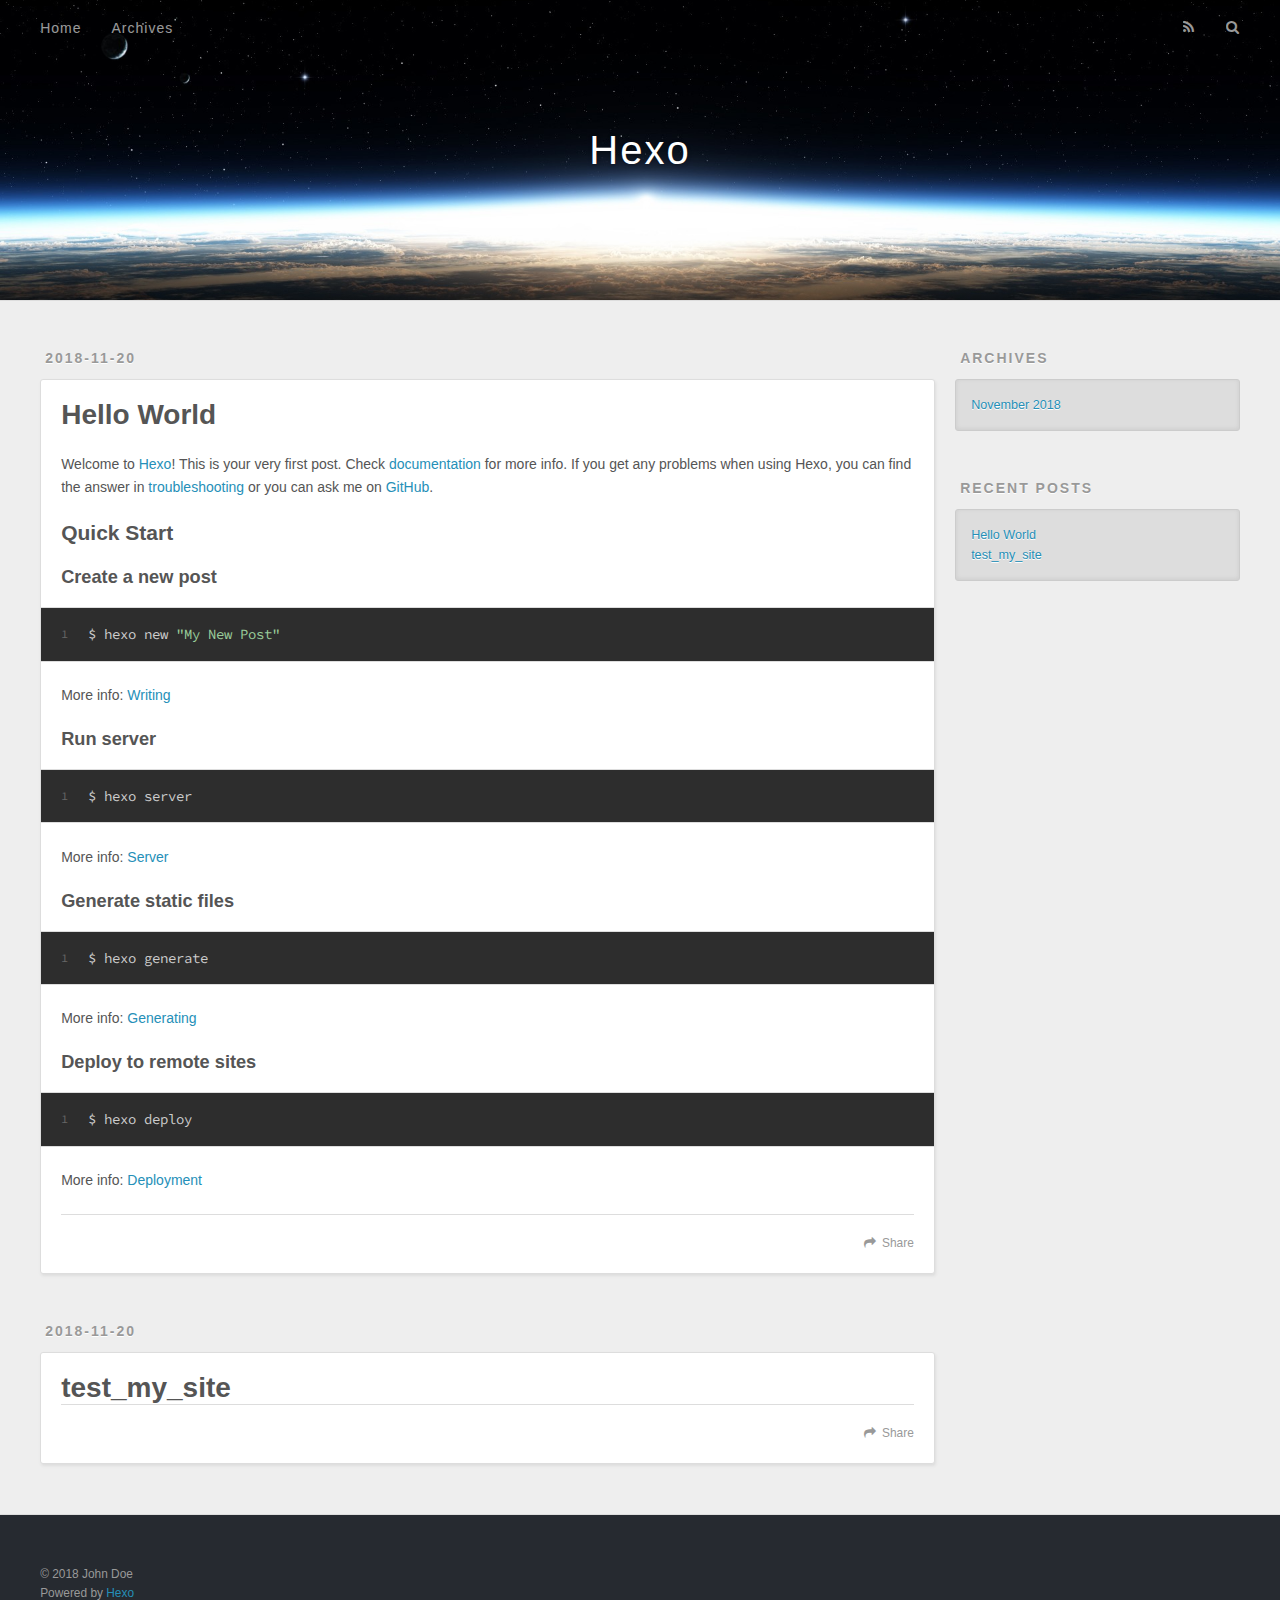
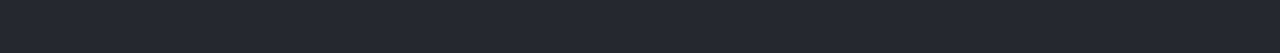
==== index.html @ e8a9cba3 "Site updated: 2018-11-20 20:46:55" ====
<!DOCTYPE html>
<html>
<head><meta name="generator" content="Hexo 3.8.0">
  <meta charset="utf-8">
  

  
  <title>Hexo</title>
  <meta name="viewport" content="width=device-width, initial-scale=1, maximum-scale=1">
  <meta property="og:type" content="website">
<meta property="og:title" content="Hexo">
<meta property="og:url" content="http://yoursite.com/index.html">
<meta property="og:site_name" content="Hexo">
<meta property="og:locale" content="default">
<meta name="twitter:card" content="summary">
<meta name="twitter:title" content="Hexo">
  
    <link rel="alternate" href="/atom.xml" title="Hexo" type="application/atom+xml">
  
  
    <link rel="icon" href="/favicon.png">
  
  
    <link href="//fonts.googleapis.com/css?family=Source+Code+Pro" rel="stylesheet" type="text/css">
  
  <link rel="stylesheet" href="/css/style.css">
</head>
</html>
<body>
  <div id="container">
    <div id="wrap">
      <header id="header">
  <div id="banner"></div>
  <div id="header-outer" class="outer">
    <div id="header-title" class="inner">
      <h1 id="logo-wrap">
        <a href="/" id="logo">Hexo</a>
      </h1>
      
    </div>
    <div id="header-inner" class="inner">
      <nav id="main-nav">
        <a id="main-nav-toggle" class="nav-icon"></a>
        
          <a class="main-nav-link" href="/">Home</a>
        
          <a class="main-nav-link" href="/archives">Archives</a>
        
      </nav>
      <nav id="sub-nav">
        
          <a id="nav-rss-link" class="nav-icon" href="/atom.xml" title="RSS Feed"></a>
        
        <a id="nav-search-btn" class="nav-icon" title="Search"></a>
      </nav>
      <div id="search-form-wrap">
        <form action="//google.com/search" method="get" accept-charset="UTF-8" class="search-form"><input type="search" name="q" class="search-form-input" placeholder="Search"><button type="submit" class="search-form-submit">&#xF002;</button><input type="hidden" name="sitesearch" value="http://yoursite.com"></form>
      </div>
    </div>
  </div>
</header>
      <div class="outer">
        <section id="main">
  
    <article id="post-hello-world" class="article article-type-post" itemscope="" itemprop="blogPost">
  <div class="article-meta">
    <a href="/2018/11/20/hello-world/" class="article-date">
  <time datetime="2018-11-20T12:41:48.672Z" itemprop="datePublished">2018-11-20</time>
</a>
    
  </div>
  <div class="article-inner">
    
    
      <header class="article-header">
        
  
    <h1 itemprop="name">
      <a class="article-title" href="/2018/11/20/hello-world/">Hello World</a>
    </h1>
  

      </header>
    
    <div class="article-entry" itemprop="articleBody">
      
        <p>Welcome to <a href="https://hexo.io/" target="_blank" rel="noopener">Hexo</a>! This is your very first post. Check <a href="https://hexo.io/docs/" target="_blank" rel="noopener">documentation</a> for more info. If you get any problems when using Hexo, you can find the answer in <a href="https://hexo.io/docs/troubleshooting.html" target="_blank" rel="noopener">troubleshooting</a> or you can ask me on <a href="https://github.com/hexojs/hexo/issues" target="_blank" rel="noopener">GitHub</a>.</p>
<h2 id="Quick-Start"><a href="#Quick-Start" class="headerlink" title="Quick Start"></a>Quick Start</h2><h3 id="Create-a-new-post"><a href="#Create-a-new-post" class="headerlink" title="Create a new post"></a>Create a new post</h3><figure class="highlight bash"><table><tr><td class="gutter"><pre><span class="line">1</span><br></pre></td><td class="code"><pre><span class="line">$ hexo new <span class="string">"My New Post"</span></span><br></pre></td></tr></table></figure>
<p>More info: <a href="https://hexo.io/docs/writing.html" target="_blank" rel="noopener">Writing</a></p>
<h3 id="Run-server"><a href="#Run-server" class="headerlink" title="Run server"></a>Run server</h3><figure class="highlight bash"><table><tr><td class="gutter"><pre><span class="line">1</span><br></pre></td><td class="code"><pre><span class="line">$ hexo server</span><br></pre></td></tr></table></figure>
<p>More info: <a href="https://hexo.io/docs/server.html" target="_blank" rel="noopener">Server</a></p>
<h3 id="Generate-static-files"><a href="#Generate-static-files" class="headerlink" title="Generate static files"></a>Generate static files</h3><figure class="highlight bash"><table><tr><td class="gutter"><pre><span class="line">1</span><br></pre></td><td class="code"><pre><span class="line">$ hexo generate</span><br></pre></td></tr></table></figure>
<p>More info: <a href="https://hexo.io/docs/generating.html" target="_blank" rel="noopener">Generating</a></p>
<h3 id="Deploy-to-remote-sites"><a href="#Deploy-to-remote-sites" class="headerlink" title="Deploy to remote sites"></a>Deploy to remote sites</h3><figure class="highlight bash"><table><tr><td class="gutter"><pre><span class="line">1</span><br></pre></td><td class="code"><pre><span class="line">$ hexo deploy</span><br></pre></td></tr></table></figure>
<p>More info: <a href="https://hexo.io/docs/deployment.html" target="_blank" rel="noopener">Deployment</a></p>

      
    </div>
    <footer class="article-footer">
      <a data-url="http://yoursite.com/2018/11/20/hello-world/" data-id="cjopqdhao00010vzv42yoqo59" class="article-share-link">Share</a>
      
      
    </footer>
  </div>
  
</article>


  
    <article id="post-test-my-site" class="article article-type-post" itemscope="" itemprop="blogPost">
  <div class="article-meta">
    <a href="/2018/11/20/test-my-site/" class="article-date">
  <time datetime="2018-11-20T10:50:35.000Z" itemprop="datePublished">2018-11-20</time>
</a>
    
  </div>
  <div class="article-inner">
    
    
      <header class="article-header">
        
  
    <h1 itemprop="name">
      <a class="article-title" href="/2018/11/20/test-my-site/">test_my_site</a>
    </h1>
  

      </header>
    
    <div class="article-entry" itemprop="articleBody">
      
        
      
    </div>
    <footer class="article-footer">
      <a data-url="http://yoursite.com/2018/11/20/test-my-site/" data-id="cjopqdhah00000vzvk0z17nep" class="article-share-link">Share</a>
      
      
    </footer>
  </div>
  
</article>


  


</section>
        
          <aside id="sidebar">
  
    

  
    

  
    
  
    
  <div class="widget-wrap">
    <h3 class="widget-title">Archives</h3>
    <div class="widget">
      <ul class="archive-list"><li class="archive-list-item"><a class="archive-list-link" href="/archives/2018/11/">November 2018</a></li></ul>
    </div>
  </div>


  
    
  <div class="widget-wrap">
    <h3 class="widget-title">Recent Posts</h3>
    <div class="widget">
      <ul>
        
          <li>
            <a href="/2018/11/20/hello-world/">Hello World</a>
          </li>
        
          <li>
            <a href="/2018/11/20/test-my-site/">test_my_site</a>
          </li>
        
      </ul>
    </div>
  </div>

  
</aside>
        
      </div>
      <footer id="footer">
  
  <div class="outer">
    <div id="footer-info" class="inner">
      &copy; 2018 John Doe<br>
      Powered by <a href="http://hexo.io/" target="_blank">Hexo</a>
    </div>
  </div>
</footer>
    </div>
    <nav id="mobile-nav">
  
    <a href="/" class="mobile-nav-link">Home</a>
  
    <a href="/archives" class="mobile-nav-link">Archives</a>
  
</nav>
    

<script src="//ajax.googleapis.com/ajax/libs/jquery/2.0.3/jquery.min.js"></script>


  <link rel="stylesheet" href="/fancybox/jquery.fancybox.css">
  <script src="/fancybox/jquery.fancybox.pack.js"></script>


<script src="/js/script.js"></script>



  </div>
</body>
</html>
---- css/style.css ----
body {
  width: 100%;
}
body:before,
body:after {
  content: "";
  display: table;
}
body:after {
  clear: both;
}
html,
body,
div,
span,
applet,
object,
iframe,
h1,
h2,
h3,
h4,
h5,
h6,
p,
blockquote,
pre,
a,
abbr,
acronym,
address,
big,
cite,
code,
del,
dfn,
em,
img,
ins,
kbd,
q,
s,
samp,
small,
strike,
strong,
sub,
sup,
tt,
var,
dl,
dt,
dd,
ol,
ul,
li,
fieldset,
form,
label,
legend,
table,
caption,
tbody,
tfoot,
thead,
tr,
th,
td {
  margin: 0;
  padding: 0;
  border: 0;
  outline: 0;
  font-weight: inherit;
  font-style: inherit;
  font-family: inherit;
  font-size: 100%;
  vertical-align: baseline;
}
body {
  line-height: 1;
  color: #000;
  background: #fff;
}
ol,
ul {
  list-style: none;
}
table {
  border-collapse: separate;
  border-spacing: 0;
  vertical-align: middle;
}
caption,
th,
td {
  text-align: left;
  font-weight: normal;
  vertical-align: middle;
}
a img {
  border: none;
}
input,
button {
  margin: 0;
  padding: 0;
}
input::-moz-focus-inner,
button::-moz-focus-inner {
  border: 0;
  padding: 0;
}
@font-face {
  font-family: FontAwesome;
  font-style: normal;
  font-weight: normal;
  src: url("fonts/fontawesome-webfont.eot?v=#4.0.3");
  src: url("fonts/fontawesome-webfont.eot?#iefix&v=#4.0.3") format("embedded-opentype"), url("fonts/fontawesome-webfont.woff?v=#4.0.3") format("woff"), url("fonts/fontawesome-webfont.ttf?v=#4.0.3") format("truetype"), url("fonts/fontawesome-webfont.svg#fontawesomeregular?v=#4.0.3") format("svg");
}
html,
body,
#container {
  height: 100%;
}
body {
  background: #eee;
  font: 14px -apple-system, BlinkMacSystemFont, "Segoe UI", "Roboto", "Oxygen", "Ubuntu", "Cantarell", "Fira Sans", "Droid Sans", "Helvetica Neue", sans-serif;
  -webkit-text-size-adjust: 100%;
}
.outer {
  max-width: 1220px;
  margin: 0 auto;
  padding: 0 20px;
}
.outer:before,
.outer:after {
  content: "";
  display: table;
}
.outer:after {
  clear: both;
}
.inner {
  display: inline;
  float: left;
  width: 98.33333333333333%;
  margin: 0 0.833333333333333%;
}
.left,
.alignleft {
  float: left;
}
.right,
.alignright {
  float: right;
}
.clear {
  clear: both;
}
#container {
  position: relative;
}
.mobile-nav-on {
  overflow: hidden;
}
#wrap {
  height: 100%;
  width: 100%;
  position: absolute;
  top: 0;
  left: 0;
  -webkit-transition: 0.2s ease-out;
  -moz-transition: 0.2s ease-out;
  -ms-transition: 0.2s ease-out;
  transition: 0.2s ease-out;
  z-index: 1;
  background: #eee;
}
.mobile-nav-on #wrap {
  left: 280px;
}
@media screen and (min-width: 768px) {
  #main {
    display: inline;
    float: left;
    width: 73.33333333333333%;
    margin: 0 0.833333333333333%;
  }
}
.article-date,
.article-category-link,
.archive-year,
.widget-title {
  text-decoration: none;
  text-transform: uppercase;
  letter-spacing: 2px;
  color: #999;
  margin-bottom: 1em;
  margin-left: 5px;
  line-height: 1em;
  text-shadow: 0 1px #fff;
  font-weight: bold;
}
.article-inner,
.archive-article-inner {
  background: #fff;
  -webkit-box-shadow: 1px 2px 3px #ddd;
  box-shadow: 1px 2px 3px #ddd;
  border: 1px solid #ddd;
  border-radius: 3px;
}
.article-entry h1,
.widget h1 {
  font-size: 2em;
}
.article-entry h2,
.widget h2 {
  font-size: 1.5em;
}
.article-entry h3,
.widget h3 {
  font-size: 1.3em;
}
.article-entry h4,
.widget h4 {
  font-size: 1.2em;
}
.article-entry h5,
.widget h5 {
  font-size: 1em;
}
.article-entry h6,
.widget h6 {
  font-size: 1em;
  color: #999;
}
.article-entry hr,
.widget hr {
  border: 1px dashed #ddd;
}
.article-entry strong,
.widget strong {
  font-weight: bold;
}
.article-entry em,
.widget em,
.article-entry cite,
.widget cite {
  font-style: italic;
}
.article-entry sup,
.widget sup,
.article-entry sub,
.widget sub {
  font-size: 0.75em;
  line-height: 0;
  position: relative;
  vertical-align: baseline;
}
.article-entry sup,
.widget sup {
  top: -0.5em;
}
.article-entry sub,
.widget sub {
  bottom: -0.2em;
}
.article-entry small,
.widget small {
  font-size: 0.85em;
}
.article-entry acronym,
.widget acronym,
.article-entry abbr,
.widget abbr {
  border-bottom: 1px dotted;
}
.article-entry ul,
.widget ul,
.article-entry ol,
.widget ol,
.article-entry dl,
.widget dl {
  margin: 0 20px;
  line-height: 1.6em;
}
.article-entry ul ul,
.widget ul ul,
.article-entry ol ul,
.widget ol ul,
.article-entry ul ol,
.widget ul ol,
.article-entry ol ol,
.widget ol ol {
  margin-top: 0;
  margin-bottom: 0;
}
.article-entry ul,
.widget ul {
  list-style: disc;
}
.article-entry ol,
.widget ol {
  list-style: decimal;
}
.article-entry dt,
.widget dt {
  font-weight: bold;
}
#header {
  height: 300px;
  position: relative;
  border-bottom: 1px solid #ddd;
}
#header:before,
#header:after {
  content: "";
  position: absolute;
  left: 0;
  right: 0;
  height: 40px;
}
#header:before {
  top: 0;
  background: -webkit-linear-gradient(rgba(0,0,0,0.2), transparent);
  background: -moz-linear-gradient(rgba(0,0,0,0.2), transparent);
  background: -ms-linear-gradient(rgba(0,0,0,0.2), transparent);
  background: linear-gradient(rgba(0,0,0,0.2), transparent);
}
#header:after {
  bottom: 0;
  background: -webkit-linear-gradient(transparent, rgba(0,0,0,0.2));
  background: -moz-linear-gradient(transparent, rgba(0,0,0,0.2));
  background: -ms-linear-gradient(transparent, rgba(0,0,0,0.2));
  background: linear-gradient(transparent, rgba(0,0,0,0.2));
}
#header-outer {
  height: 100%;
  position: relative;
}
#header-inner {
  position: relative;
  overflow: hidden;
}
#banner {
  position: absolute;
  top: 0;
  left: 0;
  width: 100%;
  height: 100%;
  background: url("images/banner.jpg") center #000;
  -webkit-background-size: cover;
  -moz-background-size: cover;
  background-size: cover;
  z-index: -1;
}
#header-title {
  text-align: center;
  height: 40px;
  position: absolute;
  top: 50%;
  left: 0;
  margin-top: -20px;
}
#logo,
#subtitle {
  text-decoration: none;
  color: #fff;
  font-weight: 300;
  text-shadow: 0 1px 4px rgba(0,0,0,0.3);
}
#logo {
  font-size: 40px;
  line-height: 40px;
  letter-spacing: 2px;
}
#subtitle {
  font-size: 16px;
  line-height: 16px;
  letter-spacing: 1px;
}
#subtitle-wrap {
  margin-top: 16px;
}
#main-nav {
  float: left;
  margin-left: -15px;
}
.nav-icon,
.main-nav-link {
  float: left;
  color: #fff;
  opacity: 0.6;
  text-decoration: none;
  text-shadow: 0 1px rgba(0,0,0,0.2);
  -webkit-transition: opacity 0.2s;
  -moz-transition: opacity 0.2s;
  -ms-transition: opacity 0.2s;
  transition: opacity 0.2s;
  display: block;
  padding: 20px 15px;
}
.nav-icon:hover,
.main-nav-link:hover {
  opacity: 1;
}
.nav-icon {
  font-family: FontAwesome;
  text-align: center;
  font-size: 14px;
  width: 14px;
  height: 14px;
  padding: 20px 15px;
  position: relative;
  cursor: pointer;
}
.main-nav-link {
  font-weight: 300;
  letter-spacing: 1px;
}
@media screen and (max-width: 479px) {
  .main-nav-link {
    display: none;
  }
}
#main-nav-toggle {
  display: none;
}
#main-nav-toggle:before {
  content: "\f0c9";
}
@media screen and (max-width: 479px) {
  #main-nav-toggle {
    display: block;
  }
}
#sub-nav {
  float: right;
  margin-right: -15px;
}
#nav-rss-link:before {
  content: "\f09e";
}
#nav-search-btn:before {
  content: "\f002";
}
#search-form-wrap {
  position: absolute;
  top: 15px;
  width: 150px;
  height: 30px;
  right: -150px;
  opacity: 0;
  -webkit-transition: 0.2s ease-out;
  -moz-transition: 0.2s ease-out;
  -ms-transition: 0.2s ease-out;
  transition: 0.2s ease-out;
}
#search-form-wrap.on {
  opacity: 1;
  right: 0;
}
@media screen and (max-width: 479px) {
  #search-form-wrap {
    width: 100%;
    right: -100%;
  }
}
.search-form {
  position: absolute;
  top: 0;
  left: 0;
  right: 0;
  background: #fff;
  padding: 5px 15px;
  border-radius: 15px;
  -webkit-box-shadow: 0 0 10px rgba(0,0,0,0.3);
  box-shadow: 0 0 10px rgba(0,0,0,0.3);
}
.search-form-input {
  border: none;
  background: none;
  color: #555;
  width: 100%;
  font: 13px -apple-system, BlinkMacSystemFont, "Segoe UI", "Roboto", "Oxygen", "Ubuntu", "Cantarell", "Fira Sans", "Droid Sans", "Helvetica Neue", sans-serif;
  outline: none;
}
.search-form-input::-webkit-search-results-decoration,
.search-form-input::-webkit-search-cancel-button {
  -webkit-appearance: none;
}
.search-form-submit {
  position: absolute;
  top: 50%;
  right: 10px;
  margin-top: -7px;
  font: 13px FontAwesome;
  border: none;
  background: none;
  color: #bbb;
  cursor: pointer;
}
.search-form-submit:hover,
.search-form-submit:focus {
  color: #777;
}
.article {
  margin: 50px 0;
}
.article-inner {
  overflow: hidden;
}
.article-meta:before,
.article-meta:after {
  content: "";
  display: table;
}
.article-meta:after {
  clear: both;
}
.article-date {
  float: left;
}
.article-category {
  float: left;
  line-height: 1em;
  color: #ccc;
  text-shadow: 0 1px #fff;
  margin-left: 8px;
}
.article-category:before {
  content: "\2022";
}
.article-category-link {
  margin: 0 12px 1em;
}
.article-header {
  padding: 20px 20px 0;
}
.article-title {
  text-decoration: none;
  font-size: 2em;
  font-weight: bold;
  color: #555;
  line-height: 1.1em;
  -webkit-transition: color 0.2s;
  -moz-transition: color 0.2s;
  -ms-transition: color 0.2s;
  transition: color 0.2s;
}
a.article-title:hover {
  color: #258fb8;
}
.article-entry {
  color: #555;
  padding: 0 20px;
}
.article-entry:before,
.article-entry:after {
  content: "";
  display: table;
}
.article-entry:after {
  clear: both;
}
.article-entry p,
.article-entry table {
  line-height: 1.6em;
  margin: 1.6em 0;
}
.article-entry h1,
.article-entry h2,
.article-entry h3,
.article-entry h4,
.article-entry h5,
.article-entry h6 {
  font-weight: bold;
}
.article-entry h1,
.article-entry h2,
.article-entry h3,
.article-entry h4,
.article-entry h5,
.article-entry h6 {
  line-height: 1.1em;
  margin: 1.1em 0;
}
.article-entry a {
  color: #258fb8;
  text-decoration: none;
}
.article-entry a:hover {
  text-decoration: underline;
}
.article-entry ul,
.article-entry ol,
.article-entry dl {
  margin-top: 1.6em;
  margin-bottom: 1.6em;
}
.article-entry img,
.article-entry video {
  max-width: 100%;
  height: auto;
  display: block;
  margin: auto;
}
.article-entry iframe {
  border: none;
}
.article-entry table {
  width: 100%;
  border-collapse: collapse;
  border-spacing: 0;
}
.article-entry th {
  font-weight: bold;
  border-bottom: 3px solid #ddd;
  padding-bottom: 0.5em;
}
.article-entry td {
  border-bottom: 1px solid #ddd;
  padding: 10px 0;
}
.article-entry blockquote {
  font-family: Georgia, "Times New Roman", serif;
  font-size: 1.4em;
  margin: 1.6em 20px;
  text-align: center;
}
.article-entry blockquote footer {
  font-size: 14px;
  margin: 1.6em 0;
  font-family: -apple-system, BlinkMacSystemFont, "Segoe UI", "Roboto", "Oxygen", "Ubuntu", "Cantarell", "Fira Sans", "Droid Sans", "Helvetica Neue", sans-serif;
}
.article-entry blockquote footer cite:before {
  content: "—";
  padding: 0 0.5em;
}
.article-entry .pullquote {
  text-align: left;
  width: 45%;
  margin: 0;
}
.article-entry .pullquote.left {
  margin-left: 0.5em;
  margin-right: 1em;
}
.article-entry .pullquote.right {
  margin-right: 0.5em;
  margin-left: 1em;
}
.article-entry .caption {
  color: #999;
  display: block;
  font-size: 0.9em;
  margin-top: 0.5em;
  position: relative;
  text-align: center;
}
.article-entry .video-container {
  position: relative;
  padding-top: 56.25%;
  height: 0;
  overflow: hidden;
}
.article-entry .video-container iframe,
.article-entry .video-container object,
.article-entry .video-container embed {
  position: absolute;
  top: 0;
  left: 0;
  width: 100%;
  height: 100%;
  margin-top: 0;
}
.article-more-link a {
  display: inline-block;
  line-height: 1em;
  padding: 6px 15px;
  border-radius: 15px;
  background: #eee;
  color: #999;
  text-shadow: 0 1px #fff;
  text-decoration: none;
}
.article-more-link a:hover {
  background: #258fb8;
  color: #fff;
  text-decoration: none;
  text-shadow: 0 1px #1e7293;
}
.article-footer {
  font-size: 0.85em;
  line-height: 1.6em;
  border-top: 1px solid #ddd;
  padding-top: 1.6em;
  margin: 0 20px 20px;
}
.article-footer:before,
.article-footer:after {
  content: "";
  display: table;
}
.article-footer:after {
  clear: both;
}
.article-footer a {
  color: #999;
  text-decoration: none;
}
.article-footer a:hover {
  color: #555;
}
.article-tag-list-item {
  float: left;
  margin-right: 10px;
}
.article-tag-list-link:before {
  content: "#";
}
.article-comment-link {
  float: right;
}
.article-comment-link:before {
  content: "\f075";
  font-family: FontAwesome;
  padding-right: 8px;
}
.article-share-link {
  cursor: pointer;
  float: right;
  margin-left: 20px;
}
.article-share-link:before {
  content: "\f064";
  font-family: FontAwesome;
  padding-right: 6px;
}
#article-nav {
  position: relative;
}
#article-nav:before,
#article-nav:after {
  content: "";
  display: table;
}
#article-nav:after {
  clear: both;
}
@media screen and (min-width: 768px) {
  #article-nav {
    margin: 50px 0;
  }
  #article-nav:before {
    width: 8px;
    height: 8px;
    position: absolute;
    top: 50%;
    left: 50%;
    margin-top: -4px;
    margin-left: -4px;
    content: "";
    border-radius: 50%;
    background: #ddd;
    -webkit-box-shadow: 0 1px 2px #fff;
    box-shadow: 0 1px 2px #fff;
  }
}
.article-nav-link-wrap {
  text-decoration: none;
  text-shadow: 0 1px #fff;
  color: #999;
  -webkit-box-sizing: border-box;
  -moz-box-sizing: border-box;
  box-sizing: border-box;
  margin-top: 50px;
  text-align: center;
  display: block;
}
.article-nav-link-wrap:hover {
  color: #555;
}
@media screen and (min-width: 768px) {
  .article-nav-link-wrap {
    width: 50%;
    margin-top: 0;
  }
}
@media screen and (min-width: 768px) {
  #article-nav-newer {
    float: left;
    text-align: right;
    padding-right: 20px;
  }
}
@media screen and (min-width: 768px) {
  #article-nav-older {
    float: right;
    text-align: left;
    padding-left: 20px;
  }
}
.article-nav-caption {
  text-transform: uppercase;
  letter-spacing: 2px;
  color: #ddd;
  line-height: 1em;
  font-weight: bold;
}
#article-nav-newer .article-nav-caption {
  margin-right: -2px;
}
.article-nav-title {
  font-size: 0.85em;
  line-height: 1.6em;
  margin-top: 0.5em;
}
.article-share-box {
  position: absolute;
  display: none;
  background: #fff;
  -webkit-box-shadow: 1px 2px 10px rgba(0,0,0,0.2);
  box-shadow: 1px 2px 10px rgba(0,0,0,0.2);
  border-radius: 3px;
  margin-left: -145px;
  overflow: hidden;
  z-index: 1;
}
.article-share-box.on {
  display: block;
}
.article-share-input {
  width: 100%;
  background: none;
  -webkit-box-sizing: border-box;
  -moz-box-sizing: border-box;
  box-sizing: border-box;
  font: 14px -apple-system, BlinkMacSystemFont, "Segoe UI", "Roboto", "Oxygen", "Ubuntu", "Cantarell", "Fira Sans", "Droid Sans", "Helvetica Neue", sans-serif;
  padding: 0 15px;
  color: #555;
  outline: none;
  border: 1px solid #ddd;
  border-radius: 3px 3px 0 0;
  height: 36px;
  line-height: 36px;
}
.article-share-links {
  background: #eee;
}
.article-share-links:before,
.article-share-links:after {
  content: "";
  display: table;
}
.article-share-links:after {
  clear: both;
}
.article-share-twitter,
.article-share-facebook,
.article-share-pinterest,
.article-share-google {
  width: 50px;
  height: 36px;
  display: block;
  float: left;
  position: relative;
  color: #999;
  text-shadow: 0 1px #fff;
}
.article-share-twitter:before,
.article-share-facebook:before,
.article-share-pinterest:before,
.article-share-google:before {
  font-size: 20px;
  font-family: FontAwesome;
  width: 20px;
  height: 20px;
  position: absolute;
  top: 50%;
  left: 50%;
  margin-top: -10px;
  margin-left: -10px;
  text-align: center;
}
.article-share-twitter:hover,
.article-share-facebook:hover,
.article-share-pinterest:hover,
.article-share-google:hover {
  color: #fff;
}
.article-share-twitter:before {
  content: "\f099";
}
.article-share-twitter:hover {
  background: #00aced;
  text-shadow: 0 1px #008abe;
}
.article-share-facebook:before {
  content: "\f09a";
}
.article-share-facebook:hover {
  background: #3b5998;
  text-shadow: 0 1px #2f477a;
}
.article-share-pinterest:before {
  content: "\f0d2";
}
.article-share-pinterest:hover {
  background: #cb2027;
  text-shadow: 0 1px #a21a1f;
}
.article-share-google:before {
  content: "\f0d5";
}
.article-share-google:hover {
  background: #dd4b39;
  text-shadow: 0 1px #be3221;
}
.article-gallery {
  background: #000;
  position: relative;
}
.article-gallery-photos {
  position: relative;
  overflow: hidden;
}
.article-gallery-img {
  display: none;
  max-width: 100%;
}
.article-gallery-img:first-child {
  display: block;
}
.article-gallery-img.loaded {
  position: absolute;
  display: block;
}
.article-gallery-img img {
  display: block;
  max-width: 100%;
  margin: 0 auto;
}
#comments {
  background: #fff;
  -webkit-box-shadow: 1px 2px 3px #ddd;
  box-shadow: 1px 2px 3px #ddd;
  padding: 20px;
  border: 1px solid #ddd;
  border-radius: 3px;
  margin: 50px 0;
}
#comments a {
  color: #258fb8;
}
.archives-wrap {
  margin: 50px 0;
}
.archives:before,
.archives:after {
  content: "";
  display: table;
}
.archives:after {
  clear: both;
}
.archive-year-wrap {
  margin-bottom: 1em;
}
.archives {
  -webkit-column-gap: 10px;
  -moz-column-gap: 10px;
  column-gap: 10px;
}
@media screen and (min-width: 480px) and (max-width: 767px) {
  .archives {
    -webkit-column-count: 2;
    -moz-column-count: 2;
    column-count: 2;
  }
}
@media screen and (min-width: 768px) {
  .archives {
    -webkit-column-count: 3;
    -moz-column-count: 3;
    column-count: 3;
  }
}
.archive-article {
  -webkit-column-break-inside: avoid;
  page-break-inside: avoid;
  overflow: hidden;
  break-inside: avoid-column;
}
.archive-article-inner {
  padding: 10px;
  margin-bottom: 15px;
}
.archive-article-title {
  text-decoration: none;
  font-weight: bold;
  color: #555;
  -webkit-transition: color 0.2s;
  -moz-transition: color 0.2s;
  -ms-transition: color 0.2s;
  transition: color 0.2s;
  line-height: 1.6em;
}
.archive-article-title:hover {
  color: #258fb8;
}
.archive-article-footer {
  margin-top: 1em;
}
.archive-article-date {
  color: #999;
  text-decoration: none;
  font-size: 0.85em;
  line-height: 1em;
  margin-bottom: 0.5em;
  display: block;
}
#page-nav {
  margin: 50px auto;
  background: #fff;
  -webkit-box-shadow: 1px 2px 3px #ddd;
  box-shadow: 1px 2px 3px #ddd;
  border: 1px solid #ddd;
  border-radius: 3px;
  text-align: center;
  color: #999;
  overflow: hidden;
}
#page-nav:before,
#page-nav:after {
  content: "";
  display: table;
}
#page-nav:after {
  clear: both;
}
#page-nav a,
#page-nav span {
  padding: 10px 20px;
  line-height: 1;
  height: 2ex;
}
#page-nav a {
  color: #999;
  text-decoration: none;
}
#page-nav a:hover {
  background: #999;
  color: #fff;
}
#page-nav .prev {
  float: left;
}
#page-nav .next {
  float: right;
}
#page-nav .page-number {
  display: inline-block;
}
@media screen and (max-width: 479px) {
  #page-nav .page-number {
    display: none;
  }
}
#page-nav .current {
  color: #555;
  font-weight: bold;
}
#page-nav .space {
  color: #ddd;
}
#footer {
  background: #262a30;
  padding: 50px 0;
  border-top: 1px solid #ddd;
  color: #999;
}
#footer a {
  color: #258fb8;
  text-decoration: none;
}
#footer a:hover {
  text-decoration: underline;
}
#footer-info {
  line-height: 1.6em;
  font-size: 0.85em;
}
.article-entry pre,
.article-entry .highlight {
  background: #2d2d2d;
  margin: 0 -20px;
  padding: 15px 20px;
  border-style: solid;
  border-color: #ddd;
  border-width: 1px 0;
  overflow: auto;
  color: #ccc;
  line-height: 22.400000000000002px;
}
.article-entry .highlight .gutter pre,
.article-entry .gist .gist-file .gist-data .line-numbers {
  color: #666;
  font-size: 0.85em;
}
.article-entry pre,
.article-entry code {
  font-family: "Source Code Pro", Consolas, Monaco, Menlo, Consolas, monospace;
}
.article-entry code {
  background: #eee;
  text-shadow: 0 1px #fff;
  padding: 0 0.3em;
}
.article-entry pre code {
  background: none;
  text-shadow: none;
  padding: 0;
}
.article-entry .highlight pre {
  border: none;
  margin: 0;
  padding: 0;
}
.article-entry .highlight table {
  margin: 0;
  width: auto;
}
.article-entry .highlight td {
  border: none;
  padding: 0;
}
.article-entry .highlight figcaption {
  font-size: 0.85em;
  color: #999;
  line-height: 1em;
  margin-bottom: 1em;
}
.article-entry .highlight figcaption:before,
.article-entry .highlight figcaption:after {
  content: "";
  display: table;
}
.article-entry .highlight figcaption:after {
  clear: both;
}
.article-entry .highlight figcaption a {
  float: right;
}
.article-entry .highlight .gutter pre {
  text-align: right;
  padding-right: 20px;
}
.article-entry .highlight .line {
  height: 22.400000000000002px;
}
.article-entry .highlight .line.marked {
  background: #515151;
}
.article-entry .gist {
  margin: 0 -20px;
  border-style: solid;
  border-color: #ddd;
  border-width: 1px 0;
  background: #2d2d2d;
  padding: 15px 20px 15px 0;
}
.article-entry .gist .gist-file {
  border: none;
  font-family: "Source Code Pro", Consolas, Monaco, Menlo, Consolas, monospace;
  margin: 0;
}
.article-entry .gist .gist-file .gist-data {
  background: none;
  border: none;
}
.article-entry .gist .gist-file .gist-data .line-numbers {
  background: none;
  border: none;
  padding: 0 20px 0 0;
}
.article-entry .gist .gist-file .gist-data .line-data {
  padding: 0 !important;
}
.article-entry .gist .gist-file .highlight {
  margin: 0;
  padding: 0;
  border: none;
}
.article-entry .gist .gist-file .gist-meta {
  background: #2d2d2d;
  color: #999;
  font: 0.85em -apple-system, BlinkMacSystemFont, "Segoe UI", "Roboto", "Oxygen", "Ubuntu", "Cantarell", "Fira Sans", "Droid Sans", "Helvetica Neue", sans-serif;
  text-shadow: 0 0;
  padding: 0;
  margin-top: 1em;
  margin-left: 20px;
}
.article-entry .gist .gist-file .gist-meta a {
  color: #258fb8;
  font-weight: normal;
}
.article-entry .gist .gist-file .gist-meta a:hover {
  text-decoration: underline;
}
pre .comment,
pre .title {
  color: #999;
}
pre .variable,
pre .attribute,
pre .tag,
pre .regexp,
pre .ruby .constant,
pre .xml .tag .title,
pre .xml .pi,
pre .xml .doctype,
pre .html .doctype,
pre .css .id,
pre .css .class,
pre .css .pseudo {
  color: #f2777a;
}
pre .number,
pre .preprocessor,
pre .built_in,
pre .literal,
pre .params,
pre .constant {
  color: #f99157;
}
pre .class,
pre .ruby .class .title,
pre .css .rules .attribute {
  color: #9c9;
}
pre .string,
pre .value,
pre .inheritance,
pre .header,
pre .ruby .symbol,
pre .xml .cdata {
  color: #9c9;
}
pre .css .hexcolor {
  color: #6cc;
}
pre .function,
pre .python .decorator,
pre .python .title,
pre .ruby .function .title,
pre .ruby .title .keyword,
pre .perl .sub,
pre .javascript .title,
pre .coffeescript .title {
  color: #69c;
}
pre .keyword,
pre .javascript .function {
  color: #c9c;
}
@media screen and (max-width: 479px) {
  #mobile-nav {
    position: absolute;
    top: 0;
    left: 0;
    width: 280px;
    height: 100%;
    background: #191919;
    border-right: 1px solid #fff;
  }
}
@media screen and (max-width: 479px) {
  .mobile-nav-link {
    display: block;
    color: #999;
    text-decoration: none;
    padding: 15px 20px;
    font-weight: bold;
  }
  .mobile-nav-link:hover {
    color: #fff;
  }
}
@media screen and (min-width: 768px) {
  #sidebar {
    display: inline;
    float: left;
    width: 23.333333333333332%;
    margin: 0 0.833333333333333%;
  }
}
.widget-wrap {
  margin: 50px 0;
}
.widget {
  color: #777;
  text-shadow: 0 1px #fff;
  background: #ddd;
  -webkit-box-shadow: 0 -1px 4px #ccc inset;
  box-shadow: 0 -1px 4px #ccc inset;
  border: 1px solid #ccc;
  padding: 15px;
  border-radius: 3px;
}
.widget a {
  color: #258fb8;
  text-decoration: none;
}
.widget a:hover {
  text-decoration: underline;
}
.widget ul ul,
.widget ol ul,
.widget dl ul,
.widget ul ol,
.widget ol ol,
.widget dl ol,
.widget ul dl,
.widget ol dl,
.widget dl dl {
  margin-left: 15px;
  list-style: disc;
}
.widget {
  line-height: 1.6em;
  word-wrap: break-word;
  font-size: 0.9em;
}
.widget ul,
.widget ol {
  list-style: none;
  margin: 0;
}
.widget ul ul,
.widget ol ul,
.widget ul ol,
.widget ol ol {
  margin: 0 20px;
}
.widget ul ul,
.widget ol ul {
  list-style: disc;
}
.widget ul ol,
.widget ol ol {
  list-style: decimal;
}
.category-list-count,
.tag-list-count,
.archive-list-count {
  padding-left: 5px;
  color: #999;
  font-size: 0.85em;
}
.category-list-count:before,
.tag-list-count:before,
.archive-list-count:before {
  content: "(";
}
.category-list-count:after,
.tag-list-count:after,
.archive-list-count:after {
  content: ")";
}
.tagcloud a {
  margin-right: 5px;
  display: inline-block;
}
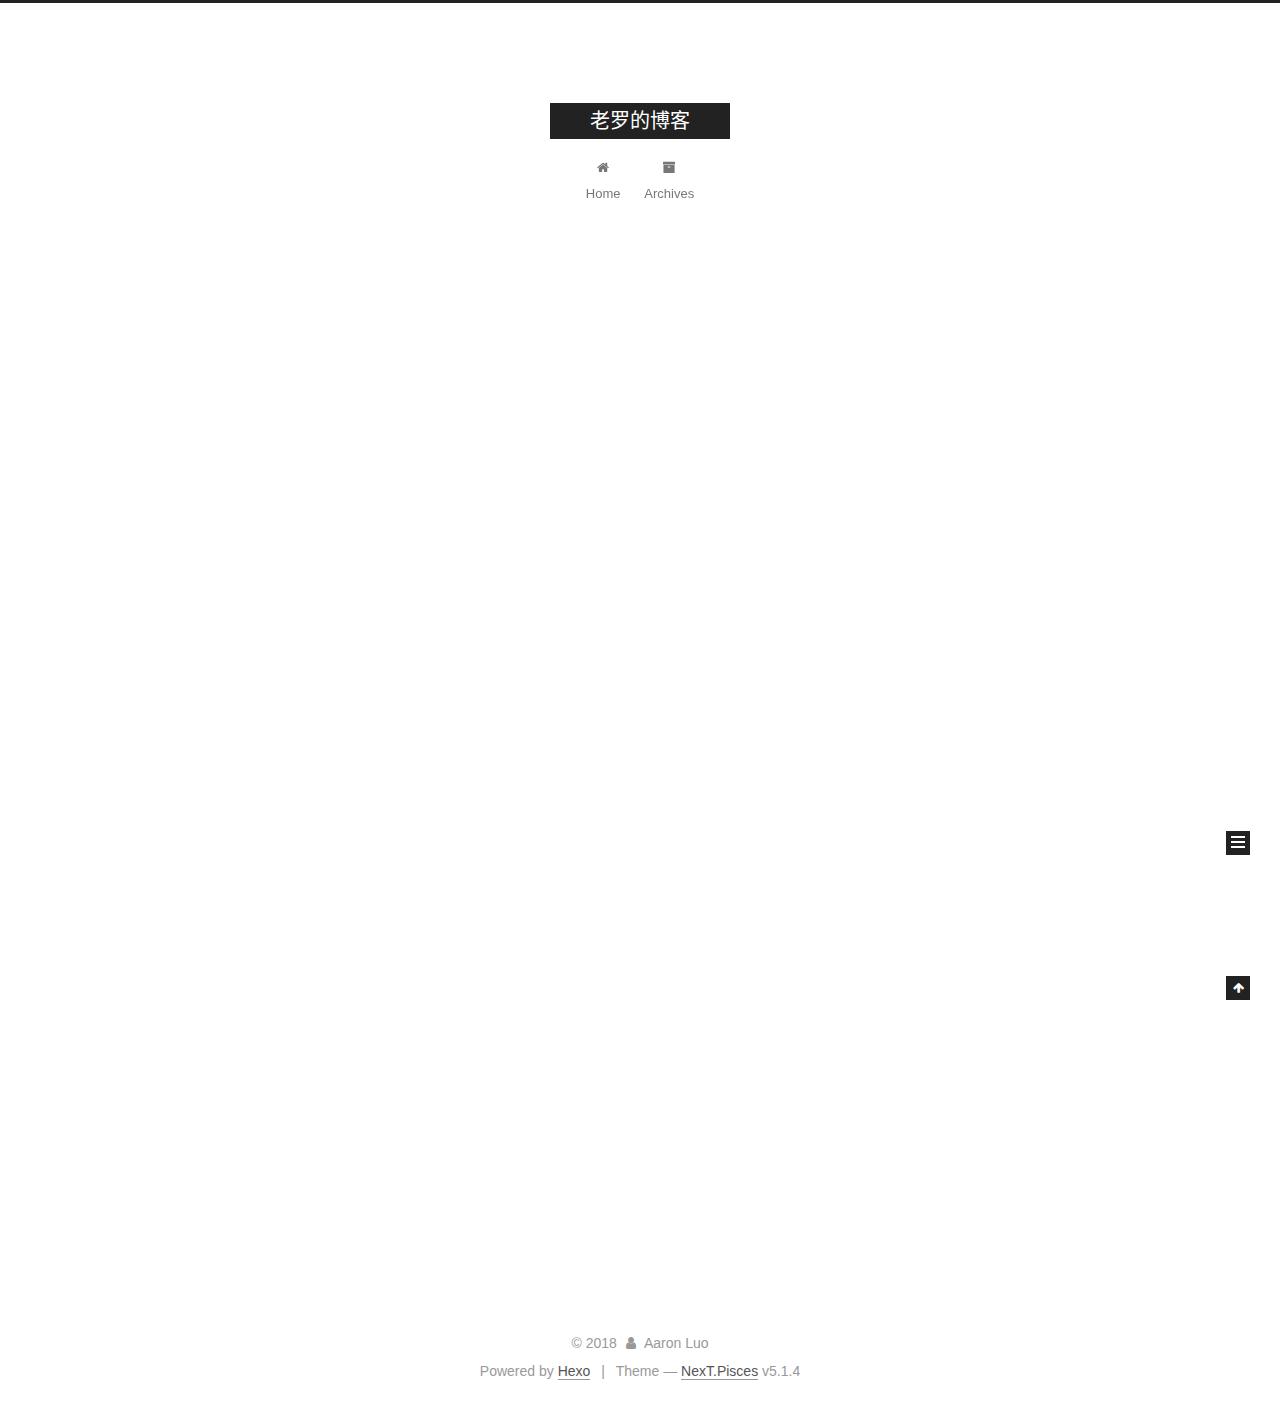
==== commit 7535e07b: "Site updated: 2018-11-20 21:16:35" ====
--- a/index.html
+++ b/index.html
@@ -1,90 +1,306 @@
 <!DOCTYPE html>
-<html>
+
+
+
+  
+
+
+<html class="theme-next pisces use-motion" lang="zh-cn">
 <head><meta name="generator" content="Hexo 3.8.0">
-  <meta charset="utf-8">
-  
-
-  
-  <title>Hexo</title>
-  <meta name="viewport" content="width=device-width, initial-scale=1, maximum-scale=1">
-  <meta property="og:type" content="website">
-<meta property="og:title" content="Hexo">
+  <meta charset="UTF-8">
+<meta http-equiv="X-UA-Compatible" content="IE=edge">
+<meta name="viewport" content="width=device-width, initial-scale=1, maximum-scale=1">
+<meta name="theme-color" content="#222">
+
+
+
+
+
+
+
+
+
+<meta http-equiv="Cache-Control" content="no-transform">
+<meta http-equiv="Cache-Control" content="no-siteapp">
+
+
+
+
+
+
+
+
+
+
+
+
+
+
+
+
+  
+  
+  <link href="/lib/fancybox/source/jquery.fancybox.css?v=2.1.5" rel="stylesheet" type="text/css">
+
+
+
+
+
+
+
+<link href="/lib/font-awesome/css/font-awesome.min.css?v=4.6.2" rel="stylesheet" type="text/css">
+
+<link href="/css/main.css?v=5.1.4" rel="stylesheet" type="text/css">
+
+
+  <link rel="apple-touch-icon" sizes="180x180" href="/images/apple-touch-icon-next.png?v=5.1.4">
+
+
+  <link rel="icon" type="image/png" sizes="32x32" href="/images/favicon-32x32-next.png?v=5.1.4">
+
+
+  <link rel="icon" type="image/png" sizes="16x16" href="/images/favicon-16x16-next.png?v=5.1.4">
+
+
+  <link rel="mask-icon" href="/images/logo.svg?v=5.1.4" color="#222">
+
+
+
+
+
+  <meta name="keywords" content="Hexo, NexT">
+
+
+
+
+
+
+
+
+
+
+<meta property="og:type" content="website">
+<meta property="og:title" content="老罗的博客">
 <meta property="og:url" content="http://yoursite.com/index.html">
-<meta property="og:site_name" content="Hexo">
-<meta property="og:locale" content="default">
+<meta property="og:site_name" content="老罗的博客">
+<meta property="og:locale" content="zh-cn">
 <meta name="twitter:card" content="summary">
-<meta name="twitter:title" content="Hexo">
-  
-    <link rel="alternate" href="/atom.xml" title="Hexo" type="application/atom+xml">
-  
-  
-    <link rel="icon" href="/favicon.png">
-  
-  
-    <link href="//fonts.googleapis.com/css?family=Source+Code+Pro" rel="stylesheet" type="text/css">
-  
-  <link rel="stylesheet" href="/css/style.css">
+<meta name="twitter:title" content="老罗的博客">
+
+
+
+<script type="text/javascript" id="hexo.configurations">
+  var NexT = window.NexT || {};
+  var CONFIG = {
+    root: '/',
+    scheme: 'Pisces',
+    version: '5.1.4',
+    sidebar: {"position":"left","display":"post","offset":12,"b2t":false,"scrollpercent":false,"onmobile":false},
+    fancybox: true,
+    tabs: true,
+    motion: {"enable":true,"async":false,"transition":{"post_block":"fadeIn","post_header":"slideDownIn","post_body":"slideDownIn","coll_header":"slideLeftIn","sidebar":"slideUpIn"}},
+    duoshuo: {
+      userId: '0',
+      author: 'Author'
+    },
+    algolia: {
+      applicationID: '',
+      apiKey: '',
+      indexName: '',
+      hits: {"per_page":10},
+      labels: {"input_placeholder":"Search for Posts","hits_empty":"We didn't find any results for the search: ${query}","hits_stats":"${hits} results found in ${time} ms"}
+    }
+  };
+</script>
+
+
+
+  <link rel="canonical" href="http://yoursite.com/">
+
+
+
+
+
+  <title>老罗的博客</title>
+  
+
+
+
+
+
+
+
+
 </head>
-</html>
-<body>
-  <div id="container">
-    <div id="wrap">
-      <header id="header">
-  <div id="banner"></div>
-  <div id="header-outer" class="outer">
-    <div id="header-title" class="inner">
-      <h1 id="logo-wrap">
-        <a href="/" id="logo">Hexo</a>
-      </h1>
-      
+
+<body itemscope="" itemtype="http://schema.org/WebPage" lang="zh-cn">
+
+  
+  
+    
+  
+
+  <div class="container sidebar-position-left 
+  page-home">
+    <div class="headband"></div>
+
+    <header id="header" class="header" itemscope="" itemtype="http://schema.org/WPHeader">
+      <div class="header-inner"><div class="site-brand-wrapper">
+  <div class="site-meta ">
+    
+
+    <div class="custom-logo-site-title">
+      <a href="/" class="brand" rel="start">
+        <span class="logo-line-before"><i></i></span>
+        <span class="site-title">老罗的博客</span>
+        <span class="logo-line-after"><i></i></span>
+      </a>
     </div>
-    <div id="header-inner" class="inner">
-      <nav id="main-nav">
-        <a id="main-nav-toggle" class="nav-icon"></a>
-        
-          <a class="main-nav-link" href="/">Home</a>
-        
-          <a class="main-nav-link" href="/archives">Archives</a>
-        
-      </nav>
-      <nav id="sub-nav">
-        
-          <a id="nav-rss-link" class="nav-icon" href="/atom.xml" title="RSS Feed"></a>
-        
-        <a id="nav-search-btn" class="nav-icon" title="Search"></a>
-      </nav>
-      <div id="search-form-wrap">
-        <form action="//google.com/search" method="get" accept-charset="UTF-8" class="search-form"><input type="search" name="q" class="search-form-input" placeholder="Search"><button type="submit" class="search-form-submit">&#xF002;</button><input type="hidden" name="sitesearch" value="http://yoursite.com"></form>
-      </div>
-    </div>
+      
+        <p class="site-subtitle"></p>
+      
   </div>
-</header>
-      <div class="outer">
-        <section id="main">
-  
-    <article id="post-hello-world" class="article article-type-post" itemscope="" itemprop="blogPost">
-  <div class="article-meta">
-    <a href="/2018/11/20/hello-world/" class="article-date">
-  <time datetime="2018-11-20T12:41:48.672Z" itemprop="datePublished">2018-11-20</time>
-</a>
-    
+
+  <div class="site-nav-toggle">
+    <button>
+      <span class="btn-bar"></span>
+      <span class="btn-bar"></span>
+      <span class="btn-bar"></span>
+    </button>
   </div>
-  <div class="article-inner">
-    
-    
-      <header class="article-header">
-        
-  
-    <h1 itemprop="name">
-      <a class="article-title" href="/2018/11/20/hello-world/">Hello World</a>
-    </h1>
-  
-
+</div>
+
+<nav class="site-nav">
+  
+
+  
+    <ul id="menu" class="menu">
+      
+        
+        <li class="menu-item menu-item-home">
+          <a href="/" rel="section">
+            
+              <i class="menu-item-icon fa fa-fw fa-home"></i> <br>
+            
+            Home
+          </a>
+        </li>
+      
+        
+        <li class="menu-item menu-item-archives">
+          <a href="/archives/" rel="section">
+            
+              <i class="menu-item-icon fa fa-fw fa-archive"></i> <br>
+            
+            Archives
+          </a>
+        </li>
+      
+
+      
+    </ul>
+  
+
+  
+</nav>
+
+
+
+ </div>
+    </header>
+
+    <main id="main" class="main">
+      <div class="main-inner">
+        <div class="content-wrap">
+          <div id="content" class="content">
+            
+  <section id="posts" class="posts-expand">
+    
+      
+
+  
+
+  
+  
+  
+
+  <article class="post post-type-normal" itemscope="" itemtype="http://schema.org/Article">
+  
+  
+  
+  <div class="post-block">
+    <link itemprop="mainEntityOfPage" href="http://yoursite.com/2018/11/20/hello-world/">
+
+    <span hidden itemprop="author" itemscope="" itemtype="http://schema.org/Person">
+      <meta itemprop="name" content="Aaron Luo">
+      <meta itemprop="description" content="">
+      <meta itemprop="image" content="/images/avatar.gif">
+    </span>
+
+    <span hidden itemprop="publisher" itemscope="" itemtype="http://schema.org/Organization">
+      <meta itemprop="name" content="老罗的博客">
+    </span>
+
+    
+      <header class="post-header">
+
+        
+        
+          <h1 class="post-title" itemprop="name headline">
+                
+                <a class="post-title-link" href="/2018/11/20/hello-world/" itemprop="url">Hello World</a></h1>
+        
+
+        <div class="post-meta">
+          <span class="post-time">
+            
+              <span class="post-meta-item-icon">
+                <i class="fa fa-calendar-o"></i>
+              </span>
+              
+                <span class="post-meta-item-text">Posted on</span>
+              
+              <time title="Post created" itemprop="dateCreated datePublished" datetime="2018-11-20T20:41:48+08:00">
+                2018-11-20
+              </time>
+            
+
+            
+
+            
+          </span>
+
+          
+
+          
+            
+          
+
+          
+          
+
+          
+
+          
+
+          
+
+        </div>
       </header>
     
-    <div class="article-entry" itemprop="articleBody">
-      
-        <p>Welcome to <a href="https://hexo.io/" target="_blank" rel="noopener">Hexo</a>! This is your very first post. Check <a href="https://hexo.io/docs/" target="_blank" rel="noopener">documentation</a> for more info. If you get any problems when using Hexo, you can find the answer in <a href="https://hexo.io/docs/troubleshooting.html" target="_blank" rel="noopener">troubleshooting</a> or you can ask me on <a href="https://github.com/hexojs/hexo/issues" target="_blank" rel="noopener">GitHub</a>.</p>
+
+    
+    
+    
+    <div class="post-body" itemprop="articleBody">
+
+      
+      
+
+      
+        
+          
+            <p>Welcome to <a href="https://hexo.io/" target="_blank" rel="noopener">Hexo</a>! This is your very first post. Check <a href="https://hexo.io/docs/" target="_blank" rel="noopener">documentation</a> for more info. If you get any problems when using Hexo, you can find the answer in <a href="https://hexo.io/docs/troubleshooting.html" target="_blank" rel="noopener">troubleshooting</a> or you can ask me on <a href="https://github.com/hexojs/hexo/issues" target="_blank" rel="noopener">GitHub</a>.</p>
 <h2 id="Quick-Start"><a href="#Quick-Start" class="headerlink" title="Quick Start"></a>Quick Start</h2><h3 id="Create-a-new-post"><a href="#Create-a-new-post" class="headerlink" title="Create a new post"></a>Create a new post</h3><figure class="highlight bash"><table><tr><td class="gutter"><pre><span class="line">1</span><br></pre></td><td class="code"><pre><span class="line">$ hexo new <span class="string">"My New Post"</span></span><br></pre></td></tr></table></figure>
 <p>More info: <a href="https://hexo.io/docs/writing.html" target="_blank" rel="noopener">Writing</a></p>
 <h3 id="Run-server"><a href="#Run-server" class="headerlink" title="Run server"></a>Run server</h3><figure class="highlight bash"><table><tr><td class="gutter"><pre><span class="line">1</span><br></pre></td><td class="code"><pre><span class="line">$ hexo server</span><br></pre></td></tr></table></figure>
@@ -94,131 +310,314 @@
 <h3 id="Deploy-to-remote-sites"><a href="#Deploy-to-remote-sites" class="headerlink" title="Deploy to remote sites"></a>Deploy to remote sites</h3><figure class="highlight bash"><table><tr><td class="gutter"><pre><span class="line">1</span><br></pre></td><td class="code"><pre><span class="line">$ hexo deploy</span><br></pre></td></tr></table></figure>
 <p>More info: <a href="https://hexo.io/docs/deployment.html" target="_blank" rel="noopener">Deployment</a></p>
 
+          
+        
       
     </div>
-    <footer class="article-footer">
-      <a data-url="http://yoursite.com/2018/11/20/hello-world/" data-id="cjopqdhao00010vzv42yoqo59" class="article-share-link">Share</a>
-      
+    
+    
+    
+
+    
+
+    
+
+    
+
+    <footer class="post-footer">
+      
+
+      
+
+      
+
+      
+      
+        <div class="post-eof"></div>
       
     </footer>
   </div>
   
-</article>
-
-
-  
-    <article id="post-test-my-site" class="article article-type-post" itemscope="" itemprop="blogPost">
-  <div class="article-meta">
-    <a href="/2018/11/20/test-my-site/" class="article-date">
-  <time datetime="2018-11-20T10:50:35.000Z" itemprop="datePublished">2018-11-20</time>
-</a>
-    
-  </div>
-  <div class="article-inner">
-    
-    
-      <header class="article-header">
-        
-  
-    <h1 itemprop="name">
-      <a class="article-title" href="/2018/11/20/test-my-site/">test_my_site</a>
-    </h1>
-  
-
-      </header>
-    
-    <div class="article-entry" itemprop="articleBody">
-      
-        
-      
-    </div>
-    <footer class="article-footer">
-      <a data-url="http://yoursite.com/2018/11/20/test-my-site/" data-id="cjopqdhah00000vzvk0z17nep" class="article-share-link">Share</a>
-      
-      
-    </footer>
-  </div>
-  
-</article>
-
-
-  
-
-
-</section>
-        
-          <aside id="sidebar">
-  
-    
-
-  
-    
-
-  
-    
-  
-    
-  <div class="widget-wrap">
-    <h3 class="widget-title">Archives</h3>
-    <div class="widget">
-      <ul class="archive-list"><li class="archive-list-item"><a class="archive-list-link" href="/archives/2018/11/">November 2018</a></li></ul>
+  
+  
+  </article>
+
+
+    
+  </section>
+
+  
+
+
+          </div>
+          
+
+
+          
+
+        </div>
+        
+          
+  
+  <div class="sidebar-toggle">
+    <div class="sidebar-toggle-line-wrap">
+      <span class="sidebar-toggle-line sidebar-toggle-line-first"></span>
+      <span class="sidebar-toggle-line sidebar-toggle-line-middle"></span>
+      <span class="sidebar-toggle-line sidebar-toggle-line-last"></span>
     </div>
   </div>
 
-
-  
-    
-  <div class="widget-wrap">
-    <h3 class="widget-title">Recent Posts</h3>
-    <div class="widget">
-      <ul>
-        
-          <li>
-            <a href="/2018/11/20/hello-world/">Hello World</a>
-          </li>
-        
-          <li>
-            <a href="/2018/11/20/test-my-site/">test_my_site</a>
-          </li>
-        
-      </ul>
+  <aside id="sidebar" class="sidebar">
+    
+    <div class="sidebar-inner">
+
+      
+
+      
+
+      <section class="site-overview-wrap sidebar-panel sidebar-panel-active">
+        <div class="site-overview">
+          <div class="site-author motion-element" itemprop="author" itemscope="" itemtype="http://schema.org/Person">
+            
+              <p class="site-author-name" itemprop="name">Aaron Luo</p>
+              <p class="site-description motion-element" itemprop="description"></p>
+          </div>
+
+          <nav class="site-state motion-element">
+
+            
+              <div class="site-state-item site-state-posts">
+              
+                <a href="/archives/">
+              
+                  <span class="site-state-item-count">1</span>
+                  <span class="site-state-item-name">posts</span>
+                </a>
+              </div>
+            
+
+            
+
+            
+
+          </nav>
+
+          
+
+          
+
+          
+          
+
+          
+          
+
+          
+
+        </div>
+      </section>
+
+      
+
+      
+
     </div>
+  </aside>
+
+
+        
+      </div>
+    </main>
+
+    <footer id="footer" class="footer">
+      <div class="footer-inner">
+        <div class="copyright">&copy; <span itemprop="copyrightYear">2018</span>
+  <span class="with-love">
+    <i class="fa fa-user"></i>
+  </span>
+  <span class="author" itemprop="copyrightHolder">Aaron Luo</span>
+
+  
+</div>
+
+
+  <div class="powered-by">Powered by <a class="theme-link" target="_blank" href="https://hexo.io">Hexo</a></div>
+
+
+
+  <span class="post-meta-divider">|</span>
+
+
+
+  <div class="theme-info">Theme &mdash; <a class="theme-link" target="_blank" href="https://github.com/iissnan/hexo-theme-next">NexT.Pisces</a> v5.1.4</div>
+
+
+
+
+        
+
+
+
+
+
+
+
+        
+      </div>
+    </footer>
+
+    
+      <div class="back-to-top">
+        <i class="fa fa-arrow-up"></i>
+        
+      </div>
+    
+
+    
+
   </div>
 
   
-</aside>
-        
-      </div>
-      <footer id="footer">
-  
-  <div class="outer">
-    <div id="footer-info" class="inner">
-      &copy; 2018 John Doe<br>
-      Powered by <a href="http://hexo.io/" target="_blank">Hexo</a>
-    </div>
-  </div>
-</footer>
-    </div>
-    <nav id="mobile-nav">
-  
-    <a href="/" class="mobile-nav-link">Home</a>
-  
-    <a href="/archives" class="mobile-nav-link">Archives</a>
-  
-</nav>
-    
-
-<script src="//ajax.googleapis.com/ajax/libs/jquery/2.0.3/jquery.min.js"></script>
-
-
-  <link rel="stylesheet" href="/fancybox/jquery.fancybox.css">
-  <script src="/fancybox/jquery.fancybox.pack.js"></script>
-
-
-<script src="/js/script.js"></script>
-
-
-
-  </div>
+
+<script type="text/javascript">
+  if (Object.prototype.toString.call(window.Promise) !== '[object Function]') {
+    window.Promise = null;
+  }
+</script>
+
+
+
+
+
+
+
+
+
+  
+
+
+
+
+
+
+
+
+
+
+
+
+  
+  
+    <script type="text/javascript" src="/lib/jquery/index.js?v=2.1.3"></script>
+  
+
+  
+  
+    <script type="text/javascript" src="/lib/fastclick/lib/fastclick.min.js?v=1.0.6"></script>
+  
+
+  
+  
+    <script type="text/javascript" src="/lib/jquery_lazyload/jquery.lazyload.js?v=1.9.7"></script>
+  
+
+  
+  
+    <script type="text/javascript" src="/lib/velocity/velocity.min.js?v=1.2.1"></script>
+  
+
+  
+  
+    <script type="text/javascript" src="/lib/velocity/velocity.ui.min.js?v=1.2.1"></script>
+  
+
+  
+  
+    <script type="text/javascript" src="/lib/fancybox/source/jquery.fancybox.pack.js?v=2.1.5"></script>
+  
+
+
+  
+
+
+  <script type="text/javascript" src="/js/src/utils.js?v=5.1.4"></script>
+
+  <script type="text/javascript" src="/js/src/motion.js?v=5.1.4"></script>
+
+
+
+  
+  
+
+
+  <script type="text/javascript" src="/js/src/affix.js?v=5.1.4"></script>
+
+  <script type="text/javascript" src="/js/src/schemes/pisces.js?v=5.1.4"></script>
+
+
+
+  
+
+  
+
+
+  <script type="text/javascript" src="/js/src/bootstrap.js?v=5.1.4"></script>
+
+
+
+  
+
+
+  
+
+
+
+
+	
+
+
+
+
+
+  
+
+
+
+
+
+  
+
+
+
+
+
+
+
+
+
+
+
+
+  
+
+
+
+
+
+  
+
+  
+
+  
+
+  
+  
+
+  
+
+  
+
+  
+
 </body>
-</html>+</html>
--- a/css/main.css
+++ b/css/main.css
@@ -0,0 +1,2662 @@
+/* normalize.css v3.0.2 | MIT License | git.io/normalize */
+html {
+  font-family: sans-serif; /* 1 */
+  -ms-text-size-adjust: 100%; /* 2 */
+  -webkit-text-size-adjust: 100%; /* 2 */
+}
+body {
+  margin: 0;
+}
+article,
+aside,
+details,
+figcaption,
+figure,
+footer,
+header,
+hgroup,
+main,
+menu,
+nav,
+section,
+summary {
+  display: block;
+}
+audio,
+canvas,
+progress,
+video {
+  display: inline-block; /* 1 */
+  vertical-align: baseline; /* 2 */
+}
+audio:not([controls]) {
+  display: none;
+  height: 0;
+}
+[hidden],
+template {
+  display: none;
+}
+a {
+  background-color: transparent;
+}
+a:active,
+a:hover {
+  outline: 0;
+}
+abbr[title] {
+  border-bottom: 1px dotted;
+}
+b,
+strong {
+  font-weight: bold;
+}
+dfn {
+  font-style: italic;
+}
+h1 {
+  font-size: 2em;
+  margin: 0.67em 0;
+}
+mark {
+  background: #ff0;
+  color: #000;
+}
+small {
+  font-size: 80%;
+}
+sub,
+sup {
+  font-size: 75%;
+  line-height: 0;
+  position: relative;
+  vertical-align: baseline;
+}
+sup {
+  top: -0.5em;
+}
+sub {
+  bottom: -0.25em;
+}
+img {
+  border: 0;
+}
+svg:not(:root) {
+  overflow: hidden;
+}
+figure {
+  margin: 1em 40px;
+}
+hr {
+  -moz-box-sizing: content-box;
+  box-sizing: content-box;
+  height: 0;
+}
+pre {
+  overflow: auto;
+}
+code,
+kbd,
+pre,
+samp {
+  font-family: monospace, monospace;
+  font-size: 1em;
+}
+button,
+input,
+optgroup,
+select,
+textarea {
+  color: inherit; /* 1 */
+  font: inherit; /* 2 */
+  margin: 0; /* 3 */
+}
+button {
+  overflow: visible;
+}
+button,
+select {
+  text-transform: none;
+}
+button,
+html input[type="button"],
+input[type="reset"],
+input[type="submit"] {
+  -webkit-appearance: button; /* 2 */
+  cursor: pointer; /* 3 */
+}
+button[disabled],
+html input[disabled] {
+  cursor: default;
+}
+button::-moz-focus-inner,
+input::-moz-focus-inner {
+  border: 0;
+  padding: 0;
+}
+input {
+  line-height: normal;
+}
+input[type="checkbox"],
+input[type="radio"] {
+  box-sizing: border-box; /* 1 */
+  padding: 0; /* 2 */
+}
+input[type="number"]::-webkit-inner-spin-button,
+input[type="number"]::-webkit-outer-spin-button {
+  height: auto;
+}
+input[type="search"] {
+  -webkit-appearance: textfield; /* 1 */
+  -moz-box-sizing: content-box;
+  -webkit-box-sizing: content-box; /* 2 */
+  box-sizing: content-box;
+}
+input[type="search"]::-webkit-search-cancel-button,
+input[type="search"]::-webkit-search-decoration {
+  -webkit-appearance: none;
+}
+fieldset {
+  border: 1px solid #c0c0c0;
+  margin: 0 2px;
+  padding: 0.35em 0.625em 0.75em;
+}
+legend {
+  border: 0; /* 1 */
+  padding: 0; /* 2 */
+}
+textarea {
+  overflow: auto;
+}
+optgroup {
+  font-weight: bold;
+}
+table {
+  border-collapse: collapse;
+  border-spacing: 0;
+}
+td,
+th {
+  padding: 0;
+}
+::selection {
+  background: #262a30;
+  color: #fff;
+}
+body {
+  position: relative;
+  font-family: 'Lato', "PingFang SC", "Microsoft YaHei", sans-serif;
+  font-size: 14px;
+  line-height: 2;
+  color: #555;
+  background: #fff;
+}
+@media (max-width: 767px) {
+  body {
+    padding-right: 0 !important;
+  }
+}
+@media (min-width: 768px) and (max-width: 991px) {
+  body {
+    padding-right: 0 !important;
+  }
+}
+@media (min-width: 1600px) {
+  body {
+    font-size: 16px;
+  }
+}
+h1,
+h2,
+h3,
+h4,
+h5,
+h6 {
+  margin: 0;
+  padding: 0;
+  font-weight: bold;
+  line-height: 1.5;
+  font-family: 'Lato', "PingFang SC", "Microsoft YaHei", sans-serif;
+}
+h2,
+h3,
+h4,
+h5,
+h6 {
+  margin: 20px 0 15px;
+}
+h1 {
+  font-size: 22px;
+}
+@media (max-width: 767px) {
+  h1 {
+    font-size: 18px;
+  }
+}
+h2 {
+  font-size: 20px;
+}
+@media (max-width: 767px) {
+  h2 {
+    font-size: 16px;
+  }
+}
+h3 {
+  font-size: 18px;
+}
+@media (max-width: 767px) {
+  h3 {
+    font-size: 14px;
+  }
+}
+h4 {
+  font-size: 16px;
+}
+@media (max-width: 767px) {
+  h4 {
+    font-size: 12px;
+  }
+}
+h5 {
+  font-size: 14px;
+}
+@media (max-width: 767px) {
+  h5 {
+    font-size: 10px;
+  }
+}
+h6 {
+  font-size: 12px;
+}
+@media (max-width: 767px) {
+  h6 {
+    font-size: 8px;
+  }
+}
+p {
+  margin: 0 0 20px 0;
+}
+a {
+  color: #555;
+  text-decoration: none;
+  outline: none;
+  border-bottom: 1px solid #999;
+  word-wrap: break-word;
+}
+a:hover {
+  color: #222;
+  border-bottom-color: #222;
+}
+blockquote {
+  margin: 0;
+  padding: 0;
+}
+img {
+  display: block;
+  margin: auto;
+  max-width: 100%;
+  height: auto;
+}
+hr {
+  margin: 40px 0;
+  height: 3px;
+  border: none;
+  background-color: #ddd;
+  background-image: repeating-linear-gradient(-45deg, #fff, #fff 4px, transparent 4px, transparent 8px);
+}
+blockquote {
+  padding: 0 15px;
+  color: #666;
+  border-left: 4px solid #ddd;
+}
+blockquote cite::before {
+  content: "-";
+  padding: 0 5px;
+}
+dt {
+  font-weight: 700;
+}
+dd {
+  margin: 0;
+  padding: 0;
+}
+kbd {
+  border: 1px solid #ccc;
+  border-radius: 0.2em;
+  box-shadow: 0.1em 0.1em 0.2em rgba(0,0,0,0.1);
+  background-color: #f9f9f9;
+  font-family: inherit;
+  background-image: -webkit-linear-gradient(top, #eee, #fff, #eee);
+  padding: 0.1em 0.3em;
+  white-space: nowrap;
+}
+.text-left {
+  text-align: left;
+}
+.text-center {
+  text-align: center;
+}
+.text-right {
+  text-align: right;
+}
+.text-justify {
+  text-align: justify;
+}
+.text-nowrap {
+  white-space: nowrap;
+}
+.text-lowercase {
+  text-transform: lowercase;
+}
+.text-uppercase {
+  text-transform: uppercase;
+}
+.text-capitalize {
+  text-transform: capitalize;
+}
+.center-block {
+  display: block;
+  margin-left: auto;
+  margin-right: auto;
+}
+.clearfix:before,
+.clearfix:after {
+  content: " ";
+  display: table;
+}
+.clearfix:after {
+  clear: both;
+}
+.pullquote {
+  width: 45%;
+}
+.pullquote.left {
+  float: left;
+  margin-left: 5px;
+  margin-right: 10px;
+}
+.pullquote.right {
+  float: right;
+  margin-left: 10px;
+  margin-right: 5px;
+}
+.affix.affix.affix {
+  position: fixed;
+}
+.translation {
+  margin-top: -20px;
+  font-size: 14px;
+  color: #999;
+}
+.scrollbar-measure {
+  width: 100px;
+  height: 100px;
+  overflow: scroll;
+  position: absolute;
+  top: -9999px;
+}
+.use-motion .motion-element {
+  opacity: 0;
+}
+table {
+  margin: 20px 0;
+  width: 100%;
+  border-collapse: collapse;
+  border-spacing: 0;
+  border: 1px solid #ddd;
+  font-size: 14px;
+  table-layout: fixed;
+  word-wrap: break-all;
+}
+table>tbody>tr:nth-of-type(odd) {
+  background-color: #f9f9f9;
+}
+table>tbody>tr:hover {
+  background-color: #f5f5f5;
+}
+caption,
+th,
+td {
+  padding: 8px;
+  text-align: left;
+  vertical-align: middle;
+  font-weight: normal;
+}
+th,
+td {
+  border-bottom: 3px solid #ddd;
+  border-right: 1px solid #eee;
+}
+th {
+  padding-bottom: 10px;
+  font-weight: 700;
+}
+td {
+  border-bottom-width: 1px;
+}
+html,
+body {
+  height: 100%;
+}
+.container {
+  position: relative;
+  min-height: 100%;
+}
+.header-inner {
+  margin: 0 auto;
+  padding: 100px 0 70px;
+  width: 700px;
+}
+@media (min-width: 1600px) {
+  .container .header-inner {
+    width: 900px;
+  }
+}
+.main {
+  padding-bottom: 150px;
+}
+.main-inner {
+  margin: 0 auto;
+  width: 700px;
+}
+@media (min-width: 1600px) {
+  .container .main-inner {
+    width: 900px;
+  }
+}
+.footer {
+  position: absolute;
+  left: 0;
+  bottom: 0;
+  width: 100%;
+  min-height: 50px;
+}
+.footer-inner {
+  box-sizing: border-box;
+  margin: 20px auto;
+  width: 700px;
+}
+@media (min-width: 1600px) {
+  .container .footer-inner {
+    width: 900px;
+  }
+}
+pre,
+.highlight {
+  overflow: auto;
+  margin: 20px 0;
+  padding: 0;
+  font-size: 13px;
+  color: #4d4d4c;
+  background: #f7f7f7;
+  line-height: 1.6;
+}
+pre,
+code {
+  font-family: consolas, Menlo, "PingFang SC", "Microsoft YaHei", monospace;
+}
+code {
+  padding: 2px 4px;
+  word-wrap: break-word;
+  color: #555;
+  background: #eee;
+  border-radius: 3px;
+  font-size: 13px;
+}
+pre {
+  padding: 10px;
+}
+pre code {
+  padding: 0;
+  color: #4d4d4c;
+  background: none;
+  text-shadow: none;
+}
+.highlight {
+  border-radius: 1px;
+}
+.highlight pre {
+  border: none;
+  margin: 0;
+  padding: 10px 0;
+}
+.highlight table {
+  margin: 0;
+  width: auto;
+  border: none;
+}
+.highlight td {
+  border: none;
+  padding: 0;
+}
+.highlight figcaption {
+  font-size: 1em;
+  color: #4d4d4c;
+  line-height: 1em;
+  margin-bottom: 1em;
+}
+.highlight figcaption:before,
+.highlight figcaption:after {
+  content: " ";
+  display: table;
+}
+.highlight figcaption:after {
+  clear: both;
+}
+.highlight figcaption a {
+  float: right;
+  color: #4d4d4c;
+}
+.highlight figcaption a:hover {
+  border-bottom-color: #4d4d4c;
+}
+.highlight .gutter pre {
+  padding-left: 10px;
+  padding-right: 10px;
+  color: #869194;
+  text-align: right;
+  background-color: #eff2f3;
+}
+.highlight .code pre {
+  width: 100%;
+  padding-left: 10px;
+  padding-right: 10px;
+  background-color: #f7f7f7;
+}
+.highlight .line {
+  height: 20px;
+}
+.gutter {
+  -webkit-user-select: none;
+  -moz-user-select: none;
+  -ms-user-select: none;
+  user-select: none;
+}
+.gist table {
+  width: auto;
+}
+.gist table td {
+  border: none;
+}
+pre .deletion {
+  background: #fdd;
+}
+pre .addition {
+  background: #dfd;
+}
+pre .meta {
+  color: #8959a8;
+}
+pre .comment {
+  color: #8e908c;
+}
+pre .variable,
+pre .attribute,
+pre .tag,
+pre .regexp,
+pre .ruby .constant,
+pre .xml .tag .title,
+pre .xml .pi,
+pre .xml .doctype,
+pre .html .doctype,
+pre .css .id,
+pre .css .class,
+pre .css .pseudo {
+  color: #c82829;
+}
+pre .number,
+pre .preprocessor,
+pre .built_in,
+pre .literal,
+pre .params,
+pre .constant,
+pre .command {
+  color: #f5871f;
+}
+pre .ruby .class .title,
+pre .css .rules .attribute,
+pre .string,
+pre .value,
+pre .inheritance,
+pre .header,
+pre .ruby .symbol,
+pre .xml .cdata,
+pre .special,
+pre .number,
+pre .formula {
+  color: #718c00;
+}
+pre .title,
+pre .css .hexcolor {
+  color: #3e999f;
+}
+pre .function,
+pre .python .decorator,
+pre .python .title,
+pre .ruby .function .title,
+pre .ruby .title .keyword,
+pre .perl .sub,
+pre .javascript .title,
+pre .coffeescript .title {
+  color: #4271ae;
+}
+pre .keyword,
+pre .javascript .function {
+  color: #8959a8;
+}
+.full-image.full-image.full-image.full-image {
+  border: none;
+  max-width: 100%;
+  width: auto;
+  margin: 20px auto 25px;
+}
+@media (min-width: 992px) {
+  .full-image.full-image.full-image.full-image {
+    max-width: none;
+    width: 110%;
+    margin: 25px -5%;
+  }
+}
+.blockquote-center,
+.page-home .post-type-quote blockquote,
+.page-post-detail .post-type-quote blockquote {
+  position: relative;
+  margin: 40px 0;
+  padding: 0;
+  border-left: none;
+  text-align: center;
+}
+.blockquote-center::before,
+.page-home .post-type-quote blockquote::before,
+.page-post-detail .post-type-quote blockquote::before,
+.blockquote-center::after,
+.page-home .post-type-quote blockquote::after,
+.page-post-detail .post-type-quote blockquote::after {
+  position: absolute;
+  content: ' ';
+  display: block;
+  width: 100%;
+  height: 24px;
+  opacity: 0.2;
+  background-repeat: no-repeat;
+  background-position: 0 -6px;
+  background-size: 22px 22px;
+}
+.blockquote-center::before,
+.page-home .post-type-quote blockquote::before,
+.page-post-detail .post-type-quote blockquote::before {
+  top: -20px;
+  background-image: url("../images/quote-l.svg");
+  border-top: 1px solid #ccc;
+}
+.blockquote-center::after,
+.page-home .post-type-quote blockquote::after,
+.page-post-detail .post-type-quote blockquote::after {
+  bottom: -20px;
+  background-image: url("../images/quote-r.svg");
+  border-bottom: 1px solid #ccc;
+  background-position: 100% 8px;
+}
+.blockquote-center p,
+.page-home .post-type-quote blockquote p,
+.page-post-detail .post-type-quote blockquote p,
+.blockquote-center div,
+.page-home .post-type-quote blockquote div,
+.page-post-detail .post-type-quote blockquote div {
+  text-align: center;
+}
+.post .post-body .group-picture img {
+  box-sizing: border-box;
+  padding: 0 3px;
+  border: none;
+}
+.post .group-picture-row {
+  overflow: hidden;
+  margin-top: 6px;
+}
+.post .group-picture-row:first-child {
+  margin-top: 0;
+}
+.post .group-picture-column {
+  float: left;
+}
+.page-post-detail .post-body .group-picture-column {
+  float: none;
+  margin-top: 10px;
+  width: auto !important;
+}
+.page-post-detail .post-body .group-picture-column img {
+  margin: 0 auto;
+}
+.page-archive .group-picture-container {
+  overflow: hidden;
+}
+.page-archive .group-picture-row {
+  float: left;
+}
+.page-archive .group-picture-row:first-child {
+  margin-top: 6px;
+}
+.page-archive .group-picture-column {
+  max-width: 150px;
+  max-height: 150px;
+}
+.post-body .note {
+  position: relative;
+  padding: 15px;
+  margin-bottom: 20px;
+  border: 1px solid #eee;
+  border-left-width: 5px;
+  border-radius: 3px;
+}
+.post-body .note h2,
+.post-body .note h3,
+.post-body .note h4,
+.post-body .note h5,
+.post-body .note h6 {
+  margin-top: 0;
+  margin-bottom: 0;
+  border-bottom: initial;
+  padding-top: 0 !important;
+}
+.post-body .note p:first-child,
+.post-body .note ul:first-child,
+.post-body .note ol:first-child,
+.post-body .note table:first-child,
+.post-body .note pre:first-child,
+.post-body .note blockquote:first-child {
+  margin-top: 0;
+}
+.post-body .note p:last-child,
+.post-body .note ul:last-child,
+.post-body .note ol:last-child,
+.post-body .note table:last-child,
+.post-body .note pre:last-child,
+.post-body .note blockquote:last-child {
+  margin-bottom: 0;
+}
+.post-body .note.default {
+  border-left-color: #777;
+}
+.post-body .note.default h2,
+.post-body .note.default h3,
+.post-body .note.default h4,
+.post-body .note.default h5,
+.post-body .note.default h6 {
+  color: #777;
+}
+.post-body .note.primary {
+  border-left-color: #6f42c1;
+}
+.post-body .note.primary h2,
+.post-body .note.primary h3,
+.post-body .note.primary h4,
+.post-body .note.primary h5,
+.post-body .note.primary h6 {
+  color: #6f42c1;
+}
+.post-body .note.info {
+  border-left-color: #428bca;
+}
+.post-body .note.info h2,
+.post-body .note.info h3,
+.post-body .note.info h4,
+.post-body .note.info h5,
+.post-body .note.info h6 {
+  color: #428bca;
+}
+.post-body .note.success {
+  border-left-color: #5cb85c;
+}
+.post-body .note.success h2,
+.post-body .note.success h3,
+.post-body .note.success h4,
+.post-body .note.success h5,
+.post-body .note.success h6 {
+  color: #5cb85c;
+}
+.post-body .note.warning {
+  border-left-color: #f0ad4e;
+}
+.post-body .note.warning h2,
+.post-body .note.warning h3,
+.post-body .note.warning h4,
+.post-body .note.warning h5,
+.post-body .note.warning h6 {
+  color: #f0ad4e;
+}
+.post-body .note.danger {
+  border-left-color: #d9534f;
+}
+.post-body .note.danger h2,
+.post-body .note.danger h3,
+.post-body .note.danger h4,
+.post-body .note.danger h5,
+.post-body .note.danger h6 {
+  color: #d9534f;
+}
+.post-body .label {
+  display: inline;
+  padding: 0 2px;
+  white-space: nowrap;
+}
+.post-body .label.default {
+  background-color: #f0f0f0;
+}
+.post-body .label.primary {
+  background-color: #efe6f7;
+}
+.post-body .label.info {
+  background-color: #e5f2f8;
+}
+.post-body .label.success {
+  background-color: #e7f4e9;
+}
+.post-body .label.warning {
+  background-color: #fcf6e1;
+}
+.post-body .label.danger {
+  background-color: #fae8eb;
+}
+.post-body .tabs {
+  position: relative;
+  display: block;
+  margin-bottom: 20px;
+  padding-top: 10px;
+}
+.post-body .tabs ul.nav-tabs {
+  margin: 0;
+  padding: 0;
+  display: flex;
+  margin-bottom: -1px;
+}
+@media (max-width: 413px) {
+  .post-body .tabs ul.nav-tabs {
+    display: block;
+    margin-bottom: 5px;
+  }
+}
+.post-body .tabs ul.nav-tabs li.tab {
+  list-style-type: none !important;
+  margin: 0 0.25em 0 0;
+  border-top: 3px solid transparent;
+  border-left: 1px solid transparent;
+  border-right: 1px solid transparent;
+}
+@media (max-width: 413px) {
+  .post-body .tabs ul.nav-tabs li.tab {
+    margin: initial;
+    border-top: 1px solid transparent;
+    border-left: 3px solid transparent;
+    border-right: 1px solid transparent;
+    border-bottom: 1px solid transparent;
+  }
+}
+.post-body .tabs ul.nav-tabs li.tab a {
+  outline: 0;
+  border-bottom: initial;
+  display: block;
+  line-height: 1.8em;
+  padding: 0.25em 0.75em;
+  transition-duration: 0.2s;
+  transition-timing-function: ease-out;
+  transition-delay: 0s;
+}
+.post-body .tabs ul.nav-tabs li.tab a i {
+  width: 1.285714285714286em;
+}
+.post-body .tabs ul.nav-tabs li.tab.active {
+  border-top: 3px solid #fc6423;
+  border-left: 1px solid #ddd;
+  border-right: 1px solid #ddd;
+  background-color: #fff;
+}
+@media (max-width: 413px) {
+  .post-body .tabs ul.nav-tabs li.tab.active {
+    border-top: 1px solid #ddd;
+    border-left: 3px solid #fc6423;
+    border-right: 1px solid #ddd;
+    border-bottom: 1px solid #ddd;
+  }
+}
+.post-body .tabs ul.nav-tabs li.tab.active a {
+  cursor: default;
+  color: #555;
+}
+.post-body .tabs .tab-content {
+  background-color: #fff;
+}
+.post-body .tabs .tab-content .tab-pane {
+  border: 1px solid #ddd;
+  padding: 20px 20px 0 20px;
+}
+.post-body .tabs .tab-content .tab-pane:not(.active) {
+  display: none !important;
+}
+.post-body .tabs .tab-content .tab-pane.active {
+  display: block !important;
+}
+.btn {
+  display: inline-block;
+  padding: 0 20px;
+  font-size: 14px;
+  color: #fff;
+  background: #222;
+  border: 2px solid #222;
+  text-decoration: none;
+  border-radius: 0;
+  transition-property: background-color;
+  transition-duration: 0.2s;
+  transition-timing-function: ease-in-out;
+  transition-delay: 0s;
+  line-height: 2;
+}
+.btn:hover {
+  border-color: #222;
+  color: #222;
+  background: #fff;
+}
+.btn +.btn {
+  margin: 0 0 8px 8px;
+}
+.btn .fa-fw {
+  width: 1.285714285714286em;
+  text-align: left;
+}
+.btn-bar {
+  display: block;
+  width: 22px;
+  height: 2px;
+  background: #555;
+  border-radius: 1px;
+}
+.btn-bar+.btn-bar {
+  margin-top: 4px;
+}
+.pagination {
+  margin: 120px 0 40px;
+  text-align: center;
+  border-top: 1px solid #eee;
+}
+.page-number-basic,
+.pagination .prev,
+.pagination .next,
+.pagination .page-number,
+.pagination .space {
+  display: inline-block;
+  position: relative;
+  top: -1px;
+  margin: 0 10px;
+  padding: 0 11px;
+}
+@media (max-width: 767px) {
+  .page-number-basic,
+  .pagination .prev,
+  .pagination .next,
+  .pagination .page-number,
+  .pagination .space {
+    margin: 0 5px;
+  }
+}
+.pagination .prev,
+.pagination .next,
+.pagination .page-number {
+  border-bottom: 0;
+  border-top: 1px solid #eee;
+  transition-property: border-color;
+  transition-duration: 0.2s;
+  transition-timing-function: ease-in-out;
+  transition-delay: 0s;
+}
+.pagination .prev:hover,
+.pagination .next:hover,
+.pagination .page-number:hover {
+  border-top-color: #222;
+}
+.pagination .space {
+  padding: 0;
+  margin: 0;
+}
+.pagination .prev {
+  margin-left: 0;
+}
+.pagination .next {
+  margin-right: 0;
+}
+.pagination .page-number.current {
+  color: #fff;
+  background: #ccc;
+  border-top-color: #ccc;
+}
+@media (max-width: 767px) {
+  .pagination {
+    border-top: none;
+  }
+  .pagination .prev,
+  .pagination .next,
+  .pagination .page-number {
+    margin-bottom: 10px;
+    border-top: 0;
+    border-bottom: 1px solid #eee;
+    padding: 0 10px;
+  }
+  .pagination .prev:hover,
+  .pagination .next:hover,
+  .pagination .page-number:hover {
+    border-bottom-color: #222;
+  }
+}
+.comments {
+  margin: 60px 20px 0;
+}
+.tag-cloud {
+  text-align: center;
+}
+.tag-cloud a {
+  display: inline-block;
+  margin: 10px;
+}
+.back-to-top {
+  box-sizing: border-box;
+  position: fixed;
+  bottom: -100px;
+  right: 30px;
+  z-index: 1050;
+  padding: 0 6px;
+  width: 24px;
+  background: #222;
+  font-size: 12px;
+  opacity: 1;
+  color: #fff;
+  cursor: pointer;
+  text-align: center;
+  -webkit-transform: translateZ(0);
+  transition-property: bottom;
+  transition-duration: 0.2s;
+  transition-timing-function: ease-in-out;
+  transition-delay: 0s;
+}
+@media (min-width: 768px) and (max-width: 991px) {
+  .back-to-top {
+    display: none !important;
+  }
+}
+@media (max-width: 767px) {
+  .back-to-top {
+    display: none !important;
+  }
+}
+.back-to-top.back-to-top-on {
+  bottom: 19px;
+}
+.header {
+  background: transparent;
+}
+.header-inner {
+  position: relative;
+}
+.headband {
+  height: 3px;
+  background: #222;
+}
+.site-meta {
+  margin: 0;
+  text-align: center;
+}
+@media (max-width: 767px) {
+  .site-meta {
+    text-align: center;
+  }
+}
+.brand {
+  position: relative;
+  display: inline-block;
+  padding: 0 40px;
+  color: #fff;
+  background: #222;
+  border-bottom: none;
+}
+.brand:hover {
+  color: #fff;
+}
+.logo {
+  display: inline-block;
+  margin-right: 5px;
+  line-height: 36px;
+  vertical-align: top;
+}
+.site-title {
+  display: inline-block;
+  vertical-align: top;
+  line-height: 36px;
+  font-size: 20px;
+  font-weight: normal;
+  font-family: 'Lato', "PingFang SC", "Microsoft YaHei", sans-serif;
+}
+.site-subtitle {
+  margin-top: 10px;
+  font-size: 13px;
+  color: #999;
+}
+.use-motion .brand {
+  opacity: 0;
+}
+.use-motion .logo,
+.use-motion .site-title,
+.use-motion .site-subtitle {
+  opacity: 0;
+  position: relative;
+  top: -10px;
+}
+.site-nav-toggle {
+  display: none;
+  position: absolute;
+  top: 10px;
+  left: 10px;
+}
+@media (max-width: 767px) {
+  .site-nav-toggle {
+    display: block;
+  }
+}
+.site-nav-toggle button {
+  margin-top: 2px;
+  padding: 9px 10px;
+  background: transparent;
+  border: none;
+}
+@media (max-width: 767px) {
+  .site-nav {
+    display: none;
+    margin: 0 -10px;
+    padding: 0 10px;
+    clear: both;
+    border-top: 1px solid #ddd;
+  }
+}
+@media (min-width: 768px) and (max-width: 991px) {
+  .site-nav {
+    display: block !important;
+  }
+}
+@media (min-width: 992px) {
+  .site-nav {
+    display: block !important;
+  }
+}
+.menu {
+  margin-top: 20px;
+  padding-left: 0;
+  text-align: center;
+}
+.menu .menu-item {
+  display: inline-block;
+  margin: 0 10px;
+  list-style: none;
+}
+@media screen and (max-width: 767px) {
+  .menu .menu-item {
+    margin-top: 10px;
+  }
+}
+.menu .menu-item a {
+  display: block;
+  font-size: 13px;
+  line-height: inherit;
+  border-bottom: 1px solid transparent;
+  transition-property: border-color;
+  transition-duration: 0.2s;
+  transition-timing-function: ease-in-out;
+  transition-delay: 0s;
+}
+.menu .menu-item a:hover {
+  border-bottom-color: #222;
+}
+.menu .menu-item .fa {
+  margin-right: 5px;
+}
+.use-motion .menu-item {
+  opacity: 0;
+}
+.post-body {
+  font-family: 'Lato', "PingFang SC", "Microsoft YaHei", sans-serif;
+}
+@media (max-width: 767px) {
+  .post-body {
+    word-break: break-word;
+  }
+}
+.post-body .fancybox img {
+  display: block !important;
+  margin: 0 auto;
+  cursor: pointer;
+  cursor: zoom-in;
+  cursor: -webkit-zoom-in;
+}
+.post-body .image-caption,
+.post-body .figure .caption {
+  margin: -20px auto 15px;
+  text-align: center;
+  font-size: 14px;
+  color: #999;
+  font-weight: bold;
+  line-height: 1;
+}
+.post-sticky-flag {
+  display: inline-block;
+  font-size: 16px;
+  -ms-transform: rotate(30deg);
+  -webkit-transform: rotate(30deg);
+  -moz-transform: rotate(30deg);
+  -ms-transform: rotate(30deg);
+  -o-transform: rotate(30deg);
+  transform: rotate(30deg);
+}
+.use-motion .post-block,
+.use-motion .pagination,
+.use-motion .comments {
+  opacity: 0;
+}
+.use-motion .post-header {
+  opacity: 0;
+}
+.use-motion .post-body {
+  opacity: 0;
+}
+.use-motion .collection-title {
+  opacity: 0;
+}
+.posts-expand {
+  padding-top: 40px;
+}
+@media (max-width: 767px) {
+  .posts-expand {
+    margin: 0 20px;
+  }
+  .post-body pre .gutter pre {
+    padding-right: 10px;
+  }
+  .post-body .highlight {
+    margin-left: 0px;
+    margin-right: 0px;
+    padding: 0;
+  }
+  .post-body .highlight .gutter pre {
+    padding-right: 10px;
+  }
+}
+@media (min-width: 992px) {
+  .posts-expand .post-body {
+    text-align: justify;
+  }
+}
+.posts-expand .post-body h2,
+.posts-expand .post-body h3,
+.posts-expand .post-body h4,
+.posts-expand .post-body h5,
+.posts-expand .post-body h6 {
+  padding-top: 10px;
+}
+.posts-expand .post-body h2 .header-anchor,
+.posts-expand .post-body h3 .header-anchor,
+.posts-expand .post-body h4 .header-anchor,
+.posts-expand .post-body h5 .header-anchor,
+.posts-expand .post-body h6 .header-anchor {
+  float: right;
+  margin-left: 10px;
+  color: #ccc;
+  border-bottom-style: none;
+  visibility: hidden;
+}
+.posts-expand .post-body h2 .header-anchor:hover,
+.posts-expand .post-body h3 .header-anchor:hover,
+.posts-expand .post-body h4 .header-anchor:hover,
+.posts-expand .post-body h5 .header-anchor:hover,
+.posts-expand .post-body h6 .header-anchor:hover {
+  color: inherit;
+}
+.posts-expand .post-body h2:hover .header-anchor,
+.posts-expand .post-body h3:hover .header-anchor,
+.posts-expand .post-body h4:hover .header-anchor,
+.posts-expand .post-body h5:hover .header-anchor,
+.posts-expand .post-body h6:hover .header-anchor {
+  visibility: visible;
+}
+.posts-expand .post-body ul li {
+  list-style: circle;
+}
+.posts-expand .post-body img {
+  box-sizing: border-box;
+  margin: auto;
+  padding: 3px;
+  border: 1px solid #ddd;
+}
+.posts-expand .post-body .fancybox img {
+  margin: 0 auto 25px;
+}
+@media (max-width: 767px) {
+  .posts-collapse {
+    margin: 0 20px;
+  }
+  .posts-collapse .post-title,
+  .posts-collapse .post-meta {
+    display: block;
+    width: auto;
+    text-align: left;
+  }
+}
+.posts-collapse {
+  position: relative;
+  z-index: 1010;
+  margin-left: 55px;
+}
+.posts-collapse::after {
+  content: " ";
+  position: absolute;
+  top: 20px;
+  left: 0;
+  margin-left: -2px;
+  width: 4px;
+  height: 100%;
+  background: #f5f5f5;
+  z-index: -1;
+}
+@media (max-width: 767px) {
+  .posts-collapse {
+    margin: 0 20px;
+  }
+}
+.posts-collapse .collection-title {
+  position: relative;
+  margin: 60px 0;
+}
+.posts-collapse .collection-title h1,
+.posts-collapse .collection-title h2 {
+  margin-left: 20px;
+}
+.posts-collapse .collection-title small {
+  color: #bbb;
+  margin-left: 5px;
+}
+.posts-collapse .collection-title::before {
+  content: " ";
+  position: absolute;
+  left: 0;
+  top: 50%;
+  margin-left: -4px;
+  margin-top: -4px;
+  width: 8px;
+  height: 8px;
+  background: #bbb;
+  border-radius: 50%;
+}
+.posts-collapse .post {
+  margin: 30px 0;
+}
+.posts-collapse .post-header {
+  position: relative;
+  transition-duration: 0.2s;
+  transition-timing-function: ease-in-out;
+  transition-delay: 0s;
+  transition-property: border;
+  border-bottom: 1px dashed #ccc;
+}
+.posts-collapse .post-header::before {
+  content: " ";
+  position: absolute;
+  left: 0;
+  top: 12px;
+  width: 6px;
+  height: 6px;
+  margin-left: -4px;
+  background: #bbb;
+  border-radius: 50%;
+  border: 1px solid #fff;
+  transition-duration: 0.2s;
+  transition-timing-function: ease-in-out;
+  transition-delay: 0s;
+  transition-property: background;
+}
+.posts-collapse .post-header:hover {
+  border-bottom-color: #666;
+}
+.posts-collapse .post-header:hover::before {
+  background: #222;
+}
+.posts-collapse .post-meta {
+  position: absolute;
+  font-size: 12px;
+  left: 20px;
+  top: 5px;
+}
+.posts-collapse .post-comments-count {
+  display: none;
+}
+.posts-collapse .post-title {
+  margin-left: 60px;
+  font-size: 16px;
+  font-weight: normal;
+  line-height: inherit;
+}
+.posts-collapse .post-title::after {
+  margin-left: 3px;
+  opacity: 0.6;
+}
+.posts-collapse .post-title a {
+  color: #666;
+  border-bottom: none;
+}
+.page-home .post-type-quote .post-header,
+.page-post-detail .post-type-quote .post-header,
+.page-home .post-type-quote .post-tags,
+.page-post-detail .post-type-quote .post-tags {
+  display: none;
+}
+.posts-expand .post-title {
+  text-align: center;
+  word-break: break-word;
+  font-weight: 400;
+}
+.posts-expand .post-title-link {
+  display: inline-block;
+  position: relative;
+  color: #555;
+  border-bottom: none;
+  line-height: 1.2;
+  vertical-align: top;
+}
+.posts-expand .post-title-link::before {
+  content: "";
+  position: absolute;
+  width: 100%;
+  height: 2px;
+  bottom: 0;
+  left: 0;
+  background-color: #000;
+  visibility: hidden;
+  -webkit-transform: scaleX(0);
+  -moz-transform: scaleX(0);
+  -ms-transform: scaleX(0);
+  -o-transform: scaleX(0);
+  transform: scaleX(0);
+  transition-duration: 0.2s;
+  transition-timing-function: ease-in-out;
+  transition-delay: 0s;
+}
+.posts-expand .post-title-link:hover::before {
+  visibility: visible;
+  -webkit-transform: scaleX(1);
+  -moz-transform: scaleX(1);
+  -ms-transform: scaleX(1);
+  -o-transform: scaleX(1);
+  transform: scaleX(1);
+}
+.posts-expand .post-title-link .fa {
+  font-size: 16px;
+}
+.posts-expand .post-meta {
+  margin: 3px 0 60px 0;
+  color: #999;
+  font-family: 'Lato', "PingFang SC", "Microsoft YaHei", sans-serif;
+  font-size: 12px;
+  text-align: center;
+}
+.posts-expand .post-meta .post-category-list {
+  display: inline-block;
+  margin: 0;
+  padding: 3px;
+}
+.posts-expand .post-meta .post-category-list-link {
+  color: #999;
+}
+.posts-expand .post-meta .post-description {
+  font-size: 14px;
+  margin-top: 2px;
+}
+.post-meta-divider {
+  margin: 0 0.5em;
+}
+.post-meta-item-icon {
+  margin-right: 3px;
+}
+@media (min-width: 768px) and (max-width: 991px) {
+  .post-meta-item-icon {
+    display: inline-block;
+  }
+}
+@media (max-width: 767px) {
+  .post-meta-item-icon {
+    display: inline-block;
+  }
+}
+@media (min-width: 768px) and (max-width: 991px) {
+  .post-meta-item-text {
+    display: none;
+  }
+}
+@media (max-width: 767px) {
+  .post-meta-item-text {
+    display: none;
+  }
+}
+@media (max-width: 767px) {
+  .posts-expand .post-comments-count {
+    display: none;
+  }
+}
+.post-button {
+  margin-top: 40px;
+}
+.posts-expand .post-tags {
+  margin-top: 40px;
+  text-align: center;
+}
+.posts-expand .post-tags a {
+  display: inline-block;
+  margin-right: 10px;
+  font-size: 13px;
+}
+.post-nav {
+  display: table;
+  margin-top: 15px;
+  width: 100%;
+  border-top: 1px solid #eee;
+}
+.post-nav-divider {
+  display: table-cell;
+  width: 10%;
+}
+.post-nav-item {
+  display: table-cell;
+  padding: 10px 0 0 0;
+  width: 45%;
+  vertical-align: top;
+}
+.post-nav-item a {
+  position: relative;
+  display: block;
+  line-height: 25px;
+  font-size: 14px;
+  color: #555;
+  border-bottom: none;
+}
+.post-nav-item a:hover {
+  color: #222;
+  border-bottom: none;
+}
+.post-nav-item a:active {
+  top: 2px;
+}
+.post-nav-item .fa {
+  position: absolute;
+  top: 8px;
+  left: 0;
+  font-size: 12px;
+}
+.post-nav-next a {
+  padding-left: 15px;
+}
+.post-nav-prev {
+  text-align: right;
+}
+.post-nav-prev a {
+  padding-right: 15px;
+}
+.post-nav-prev .fa {
+  right: 0;
+  left: auto;
+}
+.posts-expand .post-eof {
+  display: block;
+  margin: 80px auto 60px;
+  width: 8%;
+  height: 1px;
+  background: #ccc;
+  text-align: center;
+}
+.post:last-child .post-eof.post-eof.post-eof {
+  display: none;
+}
+.post-gallery {
+  display: table;
+  table-layout: fixed;
+  width: 100%;
+  border-collapse: separate;
+}
+.post-gallery-row {
+  display: table-row;
+}
+.post-gallery .post-gallery-img {
+  display: table-cell;
+  text-align: center;
+  vertical-align: middle;
+  border: none;
+}
+.post-gallery .post-gallery-img img {
+  max-width: 100%;
+  max-height: 100%;
+  border: none;
+}
+.fancybox-close,
+.fancybox-close:hover {
+  border: none;
+}
+.rtl.post-body p,
+.rtl.post-body a,
+.rtl.post-body h1,
+.rtl.post-body h2,
+.rtl.post-body h3,
+.rtl.post-body h4,
+.rtl.post-body h5,
+.rtl.post-body h6,
+.rtl.post-body li,
+.rtl.post-body ul,
+.rtl.post-body ol {
+  direction: rtl;
+  font-family: UKIJ Ekran;
+}
+.rtl.post-title {
+  font-family: UKIJ Ekran;
+}
+.sidebar {
+  position: fixed;
+  right: 0;
+  top: 0;
+  bottom: 0;
+  width: 0;
+  z-index: 1040;
+  box-shadow: inset 0 2px 6px #000;
+  background: #222;
+  -webkit-transform: translateZ(0);
+}
+.sidebar a {
+  color: #999;
+  border-bottom-color: #555;
+}
+.sidebar a:hover {
+  color: #eee;
+}
+@media (min-width: 768px) and (max-width: 991px) {
+  .sidebar {
+    display: none !important;
+  }
+}
+@media (max-width: 767px) {
+  .sidebar {
+    display: none !important;
+  }
+}
+.sidebar-inner {
+  position: relative;
+  padding: 20px 10px;
+  color: #999;
+  text-align: center;
+}
+.site-overview-wrap {
+  overflow: hidden;
+}
+.site-overview {
+  overflow-y: auto;
+  overflow-x: hidden;
+}
+.sidebar-toggle {
+  position: fixed;
+  right: 30px;
+  bottom: 45px;
+  width: 14px;
+  height: 14px;
+  padding: 5px;
+  background: #222;
+  line-height: 0;
+  z-index: 1050;
+  cursor: pointer;
+  -webkit-transform: translateZ(0);
+}
+@media (min-width: 768px) and (max-width: 991px) {
+  .sidebar-toggle {
+    display: none !important;
+  }
+}
+@media (max-width: 767px) {
+  .sidebar-toggle {
+    display: none !important;
+  }
+}
+.sidebar-toggle-line {
+  position: relative;
+  display: inline-block;
+  vertical-align: top;
+  height: 2px;
+  width: 100%;
+  background: #fff;
+  margin-top: 3px;
+}
+.sidebar-toggle-line:first-child {
+  margin-top: 0;
+}
+.site-author-image {
+  display: block;
+  margin: 0 auto;
+  padding: 2px;
+  max-width: 96px;
+  height: auto;
+  border: 2px solid #333;
+}
+.site-author-name {
+  margin: 5px 0 0;
+  text-align: center;
+  color: #f5f5f5;
+  font-weight: normal;
+}
+.site-description {
+  margin-top: 5px;
+  text-align: center;
+  font-size: 14px;
+  color: #999;
+}
+.site-state {
+  overflow: hidden;
+  line-height: 1.4;
+  white-space: nowrap;
+  text-align: center;
+}
+.site-state-item {
+  display: inline-block;
+  padding: 0 15px;
+  border-left: 1px solid #333;
+}
+.site-state-item:first-child {
+  border-left: none;
+}
+.site-state-item a {
+  border-bottom: none;
+}
+.site-state-item-count {
+  display: block;
+  text-align: center;
+  color: inherit;
+  font-weight: 600;
+  font-size: 18px;
+}
+.site-state-item-name {
+  font-size: 13px;
+  color: inherit;
+}
+.feed-link {
+  margin-top: 20px;
+}
+.feed-link a {
+  display: inline-block;
+  padding: 0 15px;
+  color: #fc6423;
+  border: 1px solid #fc6423;
+  border-radius: 4px;
+}
+.feed-link a i {
+  color: #fc6423;
+  font-size: 14px;
+}
+.feed-link a:hover {
+  color: #fff;
+  background: #fc6423;
+}
+.feed-link a:hover i {
+  color: #fff;
+}
+.links-of-author {
+  margin-top: 20px;
+}
+.links-of-author a {
+  display: inline-block;
+  vertical-align: middle;
+  margin-right: 10px;
+  margin-bottom: 10px;
+  border-bottom-color: #555;
+  font-size: 13px;
+}
+.links-of-author a:before {
+  display: inline-block;
+  vertical-align: middle;
+  margin-right: 3px;
+  content: " ";
+  width: 4px;
+  height: 4px;
+  border-radius: 50%;
+  background: #7ce77a;
+}
+.links-of-blogroll {
+  font-size: 13px;
+}
+.links-of-blogroll-title {
+  margin-top: 20px;
+  font-size: 14px;
+  font-weight: 600;
+}
+.links-of-blogroll-list {
+  margin: 0;
+  padding: 0;
+  list-style: none;
+}
+.links-of-blogroll-item {
+  padding: 2px 10px;
+}
+.links-of-blogroll-item a {
+  max-width: 280px;
+  box-sizing: border-box;
+  display: inline-block;
+  overflow: hidden;
+  white-space: nowrap;
+  text-overflow: ellipsis;
+}
+.sidebar-nav {
+  margin: 0 0 20px;
+  padding-left: 0;
+}
+.sidebar-nav li {
+  display: inline-block;
+  cursor: pointer;
+  border-bottom: 1px solid transparent;
+  font-size: 14px;
+  color: #555;
+}
+.sidebar-nav li:hover {
+  color: #f5f5f5;
+}
+.page-post-detail .sidebar-nav-toc {
+  padding: 0 5px;
+}
+.page-post-detail .sidebar-nav-overview {
+  margin-left: 10px;
+}
+.sidebar-nav .sidebar-nav-active {
+  color: #87daff;
+  border-bottom-color: #87daff;
+}
+.sidebar-nav .sidebar-nav-active:hover {
+  color: #87daff;
+}
+.sidebar-panel {
+  display: none;
+}
+.sidebar-panel-active {
+  display: block;
+}
+.post-toc-empty {
+  font-size: 14px;
+  color: #666;
+}
+.post-toc-wrap {
+  overflow: hidden;
+}
+.post-toc {
+  overflow: auto;
+}
+.post-toc ol {
+  margin: 0;
+  padding: 0 2px 5px 10px;
+  text-align: left;
+  list-style: none;
+  font-size: 14px;
+}
+.post-toc ol > ol {
+  padding-left: 0;
+}
+.post-toc ol a {
+  transition-duration: 0.2s;
+  transition-timing-function: ease-in-out;
+  transition-delay: 0s;
+  transition-property: all;
+  color: #999;
+  border-bottom-color: #555;
+}
+.post-toc ol a:hover {
+  color: #ccc;
+  border-bottom-color: #ccc;
+}
+.post-toc .nav-item {
+  overflow: hidden;
+  text-overflow: ellipsis;
+  text-align: justify;
+  white-space: nowrap;
+  line-height: 1.8;
+}
+.post-toc .nav .nav-child {
+  display: none;
+}
+.post-toc .nav .active > .nav-child {
+  display: block;
+}
+.post-toc .nav .active-current > .nav-child {
+  display: block;
+}
+.post-toc .nav .active-current > .nav-child > .nav-item {
+  display: block;
+}
+.post-toc .nav .active > a {
+  color: #87daff;
+  border-bottom-color: #87daff;
+}
+.post-toc .nav .active-current > a {
+  color: #87daff;
+}
+.post-toc .nav .active-current > a:hover {
+  color: #87daff;
+}
+.footer {
+  font-size: 14px;
+  color: #999;
+}
+.footer img {
+  border: none;
+}
+.footer-inner {
+  text-align: center;
+}
+.with-love {
+  display: inline-block;
+  margin: 0 5px;
+}
+.powered-by,
+.theme-info {
+  display: inline-block;
+}
+.cc-license {
+  margin-top: 10px;
+  text-align: center;
+}
+.cc-license .cc-opacity {
+  opacity: 0.7;
+  border-bottom: none;
+}
+.cc-license .cc-opacity:hover {
+  opacity: 0.9;
+}
+.cc-license img {
+  display: inline-block;
+}
+.theme-next #ds-thread #ds-reset {
+  color: #555;
+}
+.theme-next #ds-thread #ds-reset .ds-replybox {
+  margin-bottom: 30px;
+}
+.theme-next #ds-thread #ds-reset .ds-replybox .ds-avatar,
+.theme-next #ds-reset .ds-avatar img {
+  box-shadow: none;
+}
+.theme-next #ds-thread #ds-reset .ds-textarea-wrapper {
+  border-color: #c7d4e1;
+  background: none;
+  border-top-right-radius: 3px;
+  border-top-left-radius: 3px;
+}
+.theme-next #ds-thread #ds-reset .ds-textarea-wrapper textarea {
+  height: 60px;
+}
+.theme-next #ds-reset .ds-rounded-top {
+  border-radius: 0;
+}
+.theme-next #ds-thread #ds-reset .ds-post-toolbar {
+  box-sizing: border-box;
+  border: 1px solid #c7d4e1;
+  background: #f6f8fa;
+}
+.theme-next #ds-thread #ds-reset .ds-post-options {
+  height: 40px;
+  border: none;
+  background: none;
+}
+.theme-next #ds-thread #ds-reset .ds-toolbar-buttons {
+  top: 11px;
+}
+.theme-next #ds-thread #ds-reset .ds-sync {
+  top: 5px;
+}
+.theme-next #ds-thread #ds-reset .ds-post-button {
+  top: 4px;
+  right: 5px;
+  width: 90px;
+  height: 30px;
+  border: 1px solid #c5ced7;
+  border-radius: 3px;
+  background-image: linear-gradient(#fbfbfc, #f5f7f9);
+  color: #60676d;
+}
+.theme-next #ds-thread #ds-reset .ds-post-button:hover {
+  background-position: 0 -30px;
+  color: #60676d;
+}
+.theme-next #ds-thread #ds-reset .ds-comments-info {
+  padding: 10px 0;
+}
+.theme-next #ds-thread #ds-reset .ds-sort {
+  display: none;
+}
+.theme-next #ds-thread #ds-reset li.ds-tab a.ds-current {
+  border: none;
+  background: #f6f8fa;
+  color: #60676d;
+}
+.theme-next #ds-thread #ds-reset li.ds-tab a.ds-current:hover {
+  background-color: #e9f0f7;
+  color: #60676d;
+}
+.theme-next #ds-thread #ds-reset li.ds-tab a {
+  border-radius: 2px;
+  padding: 5px;
+}
+.theme-next #ds-thread #ds-reset .ds-login-buttons p {
+  color: #999;
+  line-height: 36px;
+}
+.theme-next #ds-thread #ds-reset .ds-login-buttons .ds-service-list li {
+  height: 28px;
+}
+.theme-next #ds-thread #ds-reset .ds-service-list a {
+  background: none;
+  padding: 5px;
+  border: 1px solid;
+  border-radius: 3px;
+  text-align: center;
+}
+.theme-next #ds-thread #ds-reset .ds-service-list a:hover {
+  color: #fff;
+  background: #666;
+}
+.theme-next #ds-thread #ds-reset .ds-service-list .ds-weibo {
+  color: #fc9b00;
+  border-color: #fc9b00;
+}
+.theme-next #ds-thread #ds-reset .ds-service-list .ds-weibo:hover {
+  background: #fc9b00;
+}
+.theme-next #ds-thread #ds-reset .ds-service-list .ds-qq {
+  color: #60a3ec;
+  border-color: #60a3ec;
+}
+.theme-next #ds-thread #ds-reset .ds-service-list .ds-qq:hover {
+  background: #60a3ec;
+}
+.theme-next #ds-thread #ds-reset .ds-service-list .ds-renren {
+  color: #2e7ac4;
+  border-color: #2e7ac4;
+}
+.theme-next #ds-thread #ds-reset .ds-service-list .ds-renren:hover {
+  background: #2e7ac4;
+}
+.theme-next #ds-thread #ds-reset .ds-service-list .ds-douban {
+  color: #37994c;
+  border-color: #37994c;
+}
+.theme-next #ds-thread #ds-reset .ds-service-list .ds-douban:hover {
+  background: #37994c;
+}
+.theme-next #ds-thread #ds-reset .ds-service-list .ds-kaixin {
+  color: #fef20d;
+  border-color: #fef20d;
+}
+.theme-next #ds-thread #ds-reset .ds-service-list .ds-kaixin:hover {
+  background: #fef20d;
+}
+.theme-next #ds-thread #ds-reset .ds-service-list .ds-netease {
+  color: #f00;
+  border-color: #f00;
+}
+.theme-next #ds-thread #ds-reset .ds-service-list .ds-netease:hover {
+  background: #f00;
+}
+.theme-next #ds-thread #ds-reset .ds-service-list .ds-sohu {
+  color: #ffcb05;
+  border-color: #ffcb05;
+}
+.theme-next #ds-thread #ds-reset .ds-service-list .ds-sohu:hover {
+  background: #ffcb05;
+}
+.theme-next #ds-thread #ds-reset .ds-service-list .ds-baidu {
+  color: #2831e0;
+  border-color: #2831e0;
+}
+.theme-next #ds-thread #ds-reset .ds-service-list .ds-baidu:hover {
+  background: #2831e0;
+}
+.theme-next #ds-thread #ds-reset .ds-service-list .ds-google {
+  color: #166bec;
+  border-color: #166bec;
+}
+.theme-next #ds-thread #ds-reset .ds-service-list .ds-google:hover {
+  background: #166bec;
+}
+.theme-next #ds-thread #ds-reset .ds-service-list .ds-weixin {
+  color: #00ce0d;
+  border-color: #00ce0d;
+}
+.theme-next #ds-thread #ds-reset .ds-service-list .ds-weixin:hover {
+  background: #00ce0d;
+}
+.theme-next #ds-thread #ds-reset .ds-service-list .ds-more-services {
+  border: none;
+}
+.theme-next #ds-thread #ds-reset .ds-service-list .ds-more-services:hover {
+  background: none;
+}
+.theme-next #ds-reset .duoshuo-ua-admin {
+  display: inline-block;
+  color: #f00;
+}
+.theme-next #ds-reset .duoshuo-ua-platform,
+.theme-next #ds-reset .duoshuo-ua-browser {
+  color: #ccc;
+}
+.theme-next #ds-reset .duoshuo-ua-platform .fa,
+.theme-next #ds-reset .duoshuo-ua-browser .fa {
+  display: inline-block;
+  margin-right: 3px;
+}
+.theme-next #ds-reset .duoshuo-ua-separator {
+  display: inline-block;
+  margin-left: 5px;
+}
+.theme-next .this_ua {
+  background-color: #ccc !important;
+  border-radius: 4px;
+  padding: 0 5px !important;
+  margin: 1px 1px !important;
+  border: 1px solid #bbb !important;
+  color: #fff;
+  display: inline-block !important;
+}
+.theme-next .this_ua.admin {
+  background-color: #d9534f !important;
+  border-color: #d9534f !important;
+}
+.theme-next .this_ua.platform.iOS,
+.theme-next .this_ua.platform.Mac,
+.theme-next .this_ua.platform.Windows {
+  background-color: #39b3d7 !important;
+  border-color: #46b8da !important;
+}
+.theme-next .this_ua.platform.Linux {
+  background-color: #3a3a3a !important;
+  border-color: #1f1f1f !important;
+}
+.theme-next .this_ua.platform.Android {
+  background-color: #00c47d !important;
+  border-color: #01b171 !important;
+}
+.theme-next .this_ua.browser.Mobile,
+.theme-next .this_ua.browser.Chrome {
+  background-color: #5cb85c !important;
+  border-color: #4cae4c !important;
+}
+.theme-next .this_ua.browser.Firefox {
+  background-color: #f0ad4e !important;
+  border-color: #eea236 !important;
+}
+.theme-next .this_ua.browser.Maxthon,
+.theme-next .this_ua.browser.IE {
+  background-color: #428bca !important;
+  border-color: #357ebd !important;
+}
+.theme-next .this_ua.browser.baidu,
+.theme-next .this_ua.browser.UCBrowser,
+.theme-next .this_ua.browser.Opera {
+  background-color: #d9534f !important;
+  border-color: #d43f3a !important;
+}
+.theme-next .this_ua.browser.Android,
+.theme-next .this_ua.browser.QQBrowser {
+  background-color: #78ace9 !important;
+  border-color: #4cae4c !important;
+}
+.post-spread {
+  margin-top: 20px;
+  text-align: center;
+}
+.jiathis_style {
+  display: inline-block;
+}
+.jiathis_style a {
+  border: none;
+}
+.fa {
+  font-family: FontAwesome !important;
+}
+.post-spread {
+  margin-top: 20px;
+  text-align: center;
+}
+.bdshare-slide-button-box a {
+  border: none;
+}
+.bdsharebuttonbox {
+  display: inline-block;
+}
+.bdsharebuttonbox a {
+  border: none;
+}
+.local-search-pop-overlay {
+  position: fixed;
+  width: 100%;
+  height: 100%;
+  top: 0;
+  left: 0;
+  z-index: 2080;
+  background-color: rgba(0,0,0,0.3);
+}
+.local-search-popup {
+  display: none;
+  position: fixed;
+  top: 10%;
+  left: 50%;
+  margin-left: -350px;
+  width: 700px;
+  height: 80%;
+  padding: 0;
+  background: #fff;
+  color: #333;
+  z-index: 9999;
+  border-radius: 5px;
+}
+@media (max-width: 767px) {
+  .local-search-popup {
+    padding: 0;
+    top: 0;
+    left: 0;
+    margin: 0;
+    width: 100%;
+    height: 100%;
+    border-radius: 0;
+  }
+}
+.local-search-popup ul.search-result-list {
+  padding: 0;
+  margin: 0 5px;
+}
+.local-search-popup p.search-result {
+  border-bottom: 1px dashed #ccc;
+  padding: 5px 0;
+}
+.local-search-popup a.search-result-title {
+  font-weight: bold;
+  font-size: 16px;
+}
+.local-search-popup .search-keyword {
+  border-bottom: 1px dashed #f00;
+  font-weight: bold;
+  color: #f00;
+}
+.local-search-popup .local-search-header {
+  padding: 5px;
+  height: 36px;
+  background: #f5f5f5;
+  border-top-left-radius: 5px;
+  border-top-right-radius: 5px;
+}
+.local-search-popup #local-search-result {
+  overflow: auto;
+  position: relative;
+  padding: 5px 25px;
+  height: calc(100% - 55px);
+}
+.local-search-popup .local-search-input-wrapper {
+  display: inline-block;
+  width: calc(100% - 90px);
+  height: 36px;
+  line-height: 36px;
+  padding: 0 5px;
+}
+.local-search-popup .local-search-input-wrapper input {
+  padding: 8px 0;
+  height: 20px;
+  display: block;
+  width: 100%;
+  outline: none;
+  border: none;
+  background: transparent;
+  vertical-align: middle;
+}
+.local-search-popup .search-icon,
+.local-search-popup .popup-btn-close {
+  display: inline-block;
+  font-size: 18px;
+  color: #999;
+  height: 36px;
+  width: 18px;
+  padding-left: 10px;
+  padding-right: 10px;
+}
+.local-search-popup .search-icon {
+  float: left;
+}
+.local-search-popup .popup-btn-close {
+  border-left: 1px solid #eee;
+  float: right;
+  cursor: pointer;
+}
+.local-search-popup #no-result {
+  position: absolute;
+  left: 50%;
+  top: 50%;
+  -webkit-transform: translate(-50%, -50%);
+  -webkit-transform: translate(-50%, -50%);
+  -moz-transform: translate(-50%, -50%);
+  -ms-transform: translate(-50%, -50%);
+  -o-transform: translate(-50%, -50%);
+  transform: translate(-50%, -50%);
+  color: #ccc;
+}
+.site-uv,
+.site-pv,
+.page-pv {
+  display: inline-block;
+}
+.site-uv .busuanzi-value,
+.site-pv .busuanzi-value,
+.page-pv .busuanzi-value {
+  margin: 0 5px;
+}
+.site-uv {
+  margin-right: 10px;
+}
+.site-uv::after {
+  content: "|";
+  padding-left: 10px;
+}
+.page-archive .archive-page-counter {
+  position: relative;
+  top: 3px;
+  left: 20px;
+}
+@media (max-width: 767px) {
+  .page-archive .archive-page-counter {
+    top: 5px;
+  }
+}
+.page-archive .posts-collapse .archive-move-on {
+  position: absolute;
+  top: 11px;
+  left: 0;
+  margin-left: -6px;
+  width: 10px;
+  height: 10px;
+  opacity: 0.5;
+  background: #555;
+  border: 1px solid #fff;
+  border-radius: 50%;
+}
+.category-all-page .category-all-title {
+  text-align: center;
+}
+.category-all-page .category-all {
+  margin-top: 20px;
+}
+.category-all-page .category-list {
+  margin: 0;
+  padding: 0;
+  list-style: none;
+}
+.category-all-page .category-list-item {
+  margin: 5px 10px;
+}
+.category-all-page .category-list-count {
+  color: #bbb;
+}
+.category-all-page .category-list-count:before {
+  display: inline;
+  content: " (";
+}
+.category-all-page .category-list-count:after {
+  display: inline;
+  content: ") ";
+}
+.category-all-page .category-list-child {
+  padding-left: 10px;
+}
+#schedule ul#event-list {
+  padding-left: 30px;
+}
+#schedule ul#event-list hr {
+  margin: 20px 0 45px 0 !important;
+  background: #222;
+}
+#schedule ul#event-list hr:after {
+  display: inline-block;
+  content: 'NOW';
+  background: #222;
+  color: #fff;
+  font-weight: bold;
+  text-align: right;
+  padding: 0 5px;
+}
+#schedule ul#event-list li.event {
+  margin: 20px 0px;
+  background: #f9f9f9;
+  padding-left: 10px;
+  min-height: 40px;
+}
+#schedule ul#event-list li.event h2.event-summary {
+  margin: 0;
+  padding-bottom: 3px;
+}
+#schedule ul#event-list li.event h2.event-summary:before {
+  display: inline-block;
+  font-family: FontAwesome;
+  font-size: 8px;
+  content: '\f111';
+  vertical-align: middle;
+  margin-right: 25px;
+  color: #bbb;
+}
+#schedule ul#event-list li.event span.event-relative-time {
+  display: inline-block;
+  font-size: 12px;
+  font-weight: 400;
+  padding-left: 12px;
+  color: #bbb;
+}
+#schedule ul#event-list li.event span.event-details {
+  display: block;
+  color: #bbb;
+  margin-left: 56px;
+  padding-top: 3px;
+  padding-bottom: 6px;
+  text-indent: -24px;
+  line-height: 18px;
+}
+#schedule ul#event-list li.event span.event-details:before {
+  text-indent: 0;
+  display: inline-block;
+  width: 14px;
+  font-family: FontAwesome;
+  text-align: center;
+  margin-right: 9px;
+  color: #bbb;
+}
+#schedule ul#event-list li.event span.event-details.event-location:before {
+  content: '\f041';
+}
+#schedule ul#event-list li.event span.event-details.event-duration:before {
+  content: '\f017';
+}
+#schedule ul#event-list li.event-past {
+  background: #fcfcfc;
+}
+#schedule ul#event-list li.event-past > * {
+  opacity: 0.6;
+}
+#schedule ul#event-list li.event-past h2.event-summary {
+  color: #bbb;
+}
+#schedule ul#event-list li.event-past h2.event-summary:before {
+  color: #dfdfdf;
+}
+#schedule ul#event-list li.event-now {
+  background: #222;
+  color: #fff;
+  padding: 15px 0 15px 10px;
+}
+#schedule ul#event-list li.event-now h2.event-summary:before {
+  -webkit-transform: scale(1.2);
+  -moz-transform: scale(1.2);
+  -ms-transform: scale(1.2);
+  -o-transform: scale(1.2);
+  transform: scale(1.2);
+  color: #fff;
+  animation: dot-flash 1s alternate infinite ease-in-out;
+}
+#schedule ul#event-list li.event-now * {
+  color: #fff !important;
+}
+@-moz-keyframes dot-flash {
+  from {
+    opacity: 1;
+    -webkit-transform: scale(1.1);
+    -moz-transform: scale(1.1);
+    -ms-transform: scale(1.1);
+    -o-transform: scale(1.1);
+    transform: scale(1.1);
+  }
+  to {
+    opacity: 0;
+    -webkit-transform: scale(1);
+    -moz-transform: scale(1);
+    -ms-transform: scale(1);
+    -o-transform: scale(1);
+    transform: scale(1);
+  }
+}
+@-webkit-keyframes dot-flash {
+  from {
+    opacity: 1;
+    -webkit-transform: scale(1.1);
+    -moz-transform: scale(1.1);
+    -ms-transform: scale(1.1);
+    -o-transform: scale(1.1);
+    transform: scale(1.1);
+  }
+  to {
+    opacity: 0;
+    -webkit-transform: scale(1);
+    -moz-transform: scale(1);
+    -ms-transform: scale(1);
+    -o-transform: scale(1);
+    transform: scale(1);
+  }
+}
+@-o-keyframes dot-flash {
+  from {
+    opacity: 1;
+    -webkit-transform: scale(1.1);
+    -moz-transform: scale(1.1);
+    -ms-transform: scale(1.1);
+    -o-transform: scale(1.1);
+    transform: scale(1.1);
+  }
+  to {
+    opacity: 0;
+    -webkit-transform: scale(1);
+    -moz-transform: scale(1);
+    -ms-transform: scale(1);
+    -o-transform: scale(1);
+    transform: scale(1);
+  }
+}
+@keyframes dot-flash {
+  from {
+    opacity: 1;
+    -webkit-transform: scale(1.1);
+    -moz-transform: scale(1.1);
+    -ms-transform: scale(1.1);
+    -o-transform: scale(1.1);
+    transform: scale(1.1);
+  }
+  to {
+    opacity: 0;
+    -webkit-transform: scale(1);
+    -moz-transform: scale(1);
+    -ms-transform: scale(1);
+    -o-transform: scale(1);
+    transform: scale(1);
+  }
+}
+.page-post-detail .sidebar-toggle-line {
+  background: #87daff;
+}
+.page-post-detail .comments {
+  overflow: hidden;
+}
+@media (max-width: 767px) {
+  .header-inner,
+  .container .main-inner,
+  .footer-inner {
+    width: auto;
+  }
+}
+embed {
+  display: block;
+  margin: 0px auto 25px auto;
+}
+.custom-logo .site-meta-headline {
+  text-align: center;
+}
+.custom-logo .brand {
+  background: none;
+}
+.custom-logo .site-title {
+  margin: 10px auto 0;
+  font-size: 24px;
+  color: #222;
+}
+.custom-logo .site-title a {
+  border: none;
+}
+.custom-logo-image {
+  margin: 0 auto;
+  padding: 5px;
+  max-width: 150px;
+  background: #fff;
+}
+@media (max-width: 767px) {
+  .site-nav {
+    position: absolute;
+    left: 0;
+    top: 52px;
+    margin: 0;
+    width: 100%;
+    padding: 0;
+    background: #fff;
+    border-bottom: 1px solid #ddd;
+    z-index: 1030;
+  }
+}
+@media (max-width: 767px) {
+  .menu {
+    text-align: left;
+  }
+}
+@media (max-width: 767px) {
+  .menu .menu-item {
+    display: block;
+    margin: 0 10px;
+    vertical-align: top;
+  }
+}
+@media (max-width: 767px) {
+  .menu .menu-item br {
+    display: none;
+  }
+}
+@media (max-width: 767px) {
+  .menu .menu-item a {
+    padding: 5px 10px;
+  }
+}
+.menu .menu-item .fa {
+  margin-right: 0;
+}
+.site-search form {
+  display: none;
+}
+.links-of-blogroll-inline .links-of-blogroll-item {
+  display: inline-block;
+}
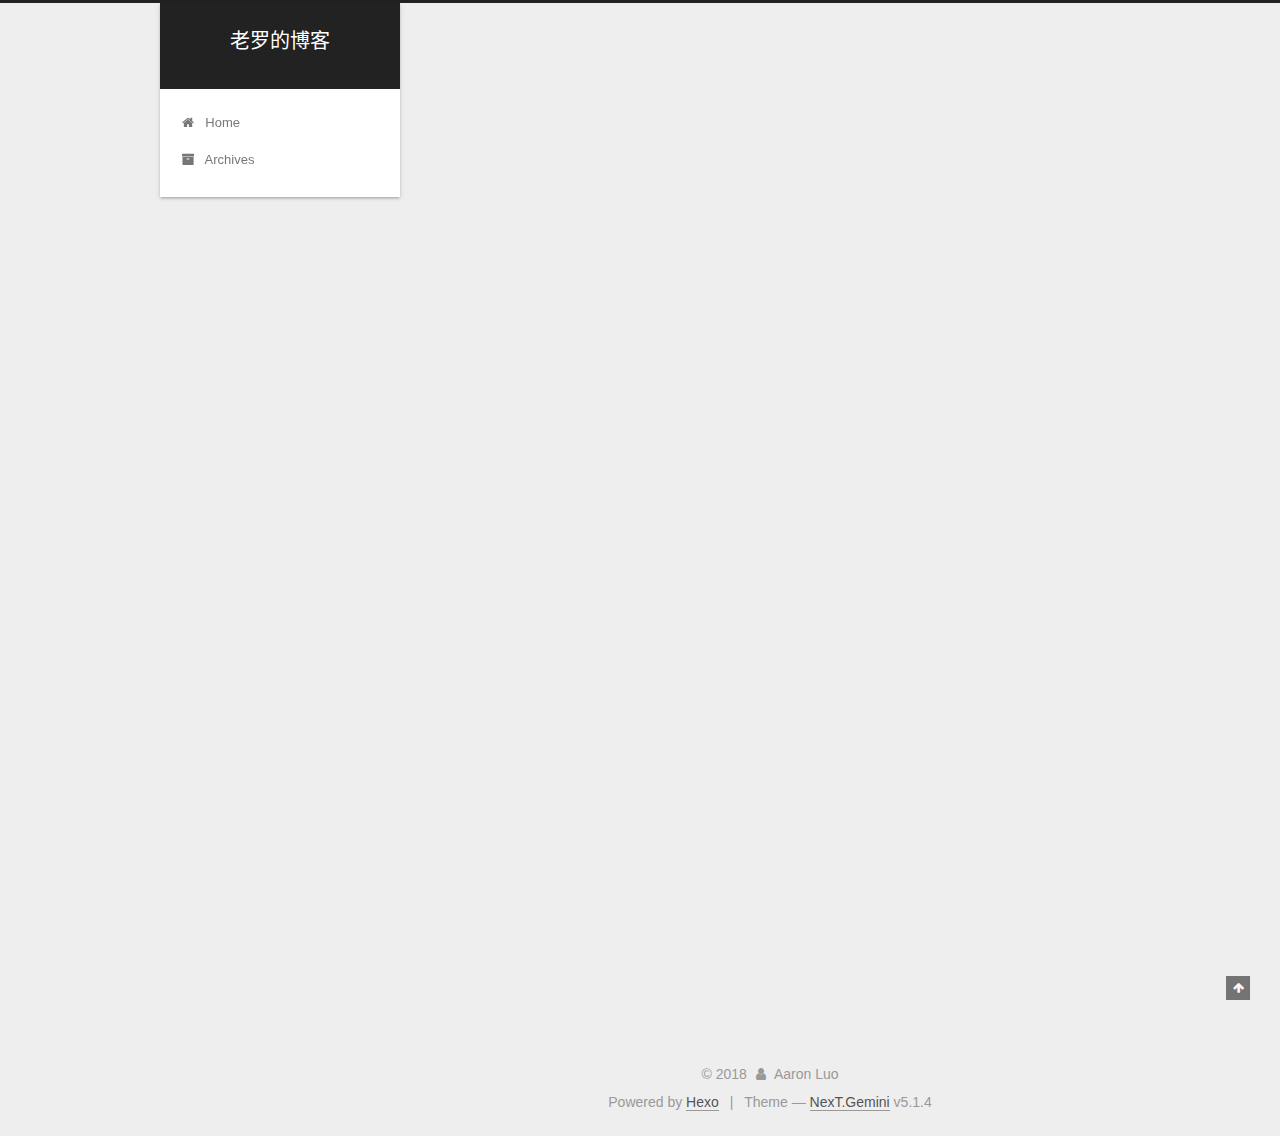
==== commit 59fafc73: "Site updated: 2018-11-20 21:22:13" ====
--- a/index.html
+++ b/index.html
@@ -5,7 +5,7 @@
   
 
 
-<html class="theme-next pisces use-motion" lang="zh-cn">
+<html class="theme-next gemini use-motion" lang="zh-cn">
 <head><meta name="generator" content="Hexo 3.8.0">
   <meta charset="UTF-8">
 <meta http-equiv="X-UA-Compatible" content="IE=edge">
@@ -93,7 +93,7 @@
   var NexT = window.NexT || {};
   var CONFIG = {
     root: '/',
-    scheme: 'Pisces',
+    scheme: 'Gemini',
     version: '5.1.4',
     sidebar: {"position":"left","display":"post","offset":12,"b2t":false,"scrollpercent":false,"onmobile":false},
     fancybox: true,
@@ -449,7 +449,7 @@
 
 
 
-  <div class="theme-info">Theme &mdash; <a class="theme-link" target="_blank" href="https://github.com/iissnan/hexo-theme-next">NexT.Pisces</a> v5.1.4</div>
+  <div class="theme-info">Theme &mdash; <a class="theme-link" target="_blank" href="https://github.com/iissnan/hexo-theme-next">NexT.Gemini</a> v5.1.4</div>
 
 
 
--- a/css/main.css
+++ b/css/main.css
@@ -189,7 +189,7 @@
   font-size: 14px;
   line-height: 2;
   color: #555;
-  background: #fff;
+  background: #eee;
 }
 @media (max-width: 767px) {
   body {
@@ -445,7 +445,7 @@
 .header-inner {
   margin: 0 auto;
   padding: 100px 0 70px;
-  width: 700px;
+  width: calc(100% - 252px);
 }
 @media (min-width: 1600px) {
   .container .header-inner {
@@ -457,7 +457,7 @@
 }
 .main-inner {
   margin: 0 auto;
-  width: 700px;
+  width: calc(100% - 252px);
 }
 @media (min-width: 1600px) {
   .container .main-inner {
@@ -474,7 +474,7 @@
 .footer-inner {
   box-sizing: border-box;
   margin: 20px auto;
-  width: 700px;
+  width: calc(100% - 252px);
 }
 @media (min-width: 1600px) {
   .container .footer-inner {
@@ -653,8 +653,8 @@
 @media (min-width: 992px) {
   .full-image.full-image.full-image.full-image {
     max-width: none;
-    width: 110%;
-    margin: 25px -5%;
+    width: 118%;
+    margin: 0 -9%;
   }
 }
 .blockquote-center,
@@ -940,11 +940,11 @@
   display: inline-block;
   padding: 0 20px;
   font-size: 14px;
-  color: #fff;
-  background: #222;
-  border: 2px solid #222;
+  color: #555;
+  background: #fff;
+  border: 2px solid #555;
   text-decoration: none;
-  border-radius: 0;
+  border-radius: 2px;
   transition-property: background-color;
   transition-duration: 0.2s;
   transition-timing-function: ease-in-out;
@@ -953,8 +953,8 @@
 }
 .btn:hover {
   border-color: #222;
-  color: #222;
-  background: #fff;
+  color: #fff;
+  background: #222;
 }
 .btn +.btn {
   margin: 0 0 8px 8px;
@@ -1066,7 +1066,7 @@
   width: 24px;
   background: #222;
   font-size: 12px;
-  opacity: 1;
+  opacity: 0.6;
   color: #fff;
   cursor: pointer;
   text-align: center;
@@ -1087,7 +1087,7 @@
   }
 }
 .back-to-top.back-to-top-on {
-  bottom: 19px;
+  bottom: 30px;
 }
 .header {
   background: transparent;
@@ -1136,7 +1136,7 @@
 .site-subtitle {
   margin-top: 10px;
   font-size: 13px;
-  color: #999;
+  color: #ddd;
 }
 .use-motion .brand {
   opacity: 0;
@@ -1209,7 +1209,8 @@
   transition-timing-function: ease-in-out;
   transition-delay: 0s;
 }
-.menu .menu-item a:hover {
+.menu .menu-item a:hover,
+.menu-item-active a {
   border-bottom-color: #222;
 }
 .menu .menu-item .fa {
@@ -1738,20 +1739,20 @@
   display: block;
   margin: 0 auto;
   padding: 2px;
-  max-width: 96px;
+  max-width: 120px;
   height: auto;
-  border: 2px solid #333;
+  border: 1px solid #eee;
 }
 .site-author-name {
-  margin: 5px 0 0;
+  margin: 0;
   text-align: center;
-  color: #f5f5f5;
-  font-weight: normal;
+  color: #222;
+  font-weight: 600;
 }
 .site-description {
-  margin-top: 5px;
+  margin-top: 0;
   text-align: center;
-  font-size: 14px;
+  font-size: 13px;
   color: #999;
 }
 .site-state {
@@ -1763,7 +1764,7 @@
 .site-state-item {
   display: inline-block;
   padding: 0 15px;
-  border-left: 1px solid #333;
+  border-left: 1px solid #eee;
 }
 .site-state-item:first-child {
   border-left: none;
@@ -1776,11 +1777,11 @@
   text-align: center;
   color: inherit;
   font-weight: 600;
-  font-size: 18px;
+  font-size: 16px;
 }
 .site-state-item-name {
   font-size: 13px;
-  color: inherit;
+  color: #999;
 }
 .feed-link {
   margin-top: 20px;
@@ -1822,7 +1823,7 @@
   width: 4px;
   height: 4px;
   border-radius: 50%;
-  background: #7ce77a;
+  background: #f73952;
 }
 .links-of-blogroll {
   font-size: 13px;
@@ -1860,7 +1861,7 @@
   color: #555;
 }
 .sidebar-nav li:hover {
-  color: #f5f5f5;
+  color: #fc6423;
 }
 .page-post-detail .sidebar-nav-toc {
   padding: 0 5px;
@@ -1869,11 +1870,11 @@
   margin-left: 10px;
 }
 .sidebar-nav .sidebar-nav-active {
-  color: #87daff;
-  border-bottom-color: #87daff;
+  color: #fc6423;
+  border-bottom-color: #fc6423;
 }
 .sidebar-nav .sidebar-nav-active:hover {
-  color: #87daff;
+  color: #fc6423;
 }
 .sidebar-panel {
   display: none;
@@ -1906,12 +1907,12 @@
   transition-timing-function: ease-in-out;
   transition-delay: 0s;
   transition-property: all;
-  color: #999;
-  border-bottom-color: #555;
+  color: #666;
+  border-bottom-color: #ccc;
 }
 .post-toc ol a:hover {
-  color: #ccc;
-  border-bottom-color: #ccc;
+  color: #000;
+  border-bottom-color: #000;
 }
 .post-toc .nav-item {
   overflow: hidden;
@@ -1933,14 +1934,14 @@
   display: block;
 }
 .post-toc .nav .active > a {
-  color: #87daff;
-  border-bottom-color: #87daff;
+  color: #fc6423;
+  border-bottom-color: #fc6423;
 }
 .post-toc .nav .active-current > a {
-  color: #87daff;
+  color: #fc6423;
 }
 .post-toc .nav .active-current > a:hover {
-  color: #87daff;
+  color: #fc6423;
 }
 .footer {
   font-size: 14px;
@@ -2580,83 +2581,543 @@
   }
 }
 .page-post-detail .sidebar-toggle-line {
-  background: #87daff;
+  background: #fc6423;
 }
 .page-post-detail .comments {
   overflow: hidden;
 }
-@media (max-width: 767px) {
-  .header-inner,
-  .container .main-inner,
+.header {
+  position: relative;
+  margin: 0 auto;
+  width: 75%;
+}
+@media (min-width: 768px) and (max-width: 991px) {
+  .header {
+    width: auto;
+  }
+}
+@media (max-width: 767px) {
+  .header {
+    width: auto;
+  }
+}
+.header-inner {
+  position: absolute;
+  top: 0;
+  overflow: hidden;
+  padding: 0;
+  width: 240px;
+  background: #fff;
+  box-shadow: 0 2px 2px 0 rgba(0,0,0,0.12), 0 3px 1px -2px rgba(0,0,0,0.06), 0 1px 5px 0 rgba(0,0,0,0.12);
+  border-radius: initial;
+}
+@media (min-width: 1600px) {
+  .container .header-inner {
+    width: 240px;
+  }
+}
+@media (min-width: 768px) and (max-width: 991px) {
+  .header-inner {
+    position: relative;
+    width: auto;
+    border-radius: initial;
+  }
+}
+@media (max-width: 767px) {
+  .header-inner {
+    position: relative;
+    width: auto;
+    border-radius: initial;
+  }
+}
+.main:before,
+.main:after {
+  content: " ";
+  display: table;
+}
+.main:after {
+  clear: both;
+}
+@media (min-width: 768px) and (max-width: 991px) {
+  .main {
+    padding-bottom: 100px;
+  }
+}
+@media (max-width: 767px) {
+  .main {
+    padding-bottom: 100px;
+  }
+}
+.container .main-inner {
+  width: 75%;
+}
+@media (min-width: 768px) and (max-width: 991px) {
+  .container .main-inner {
+    width: auto;
+  }
+}
+@media (max-width: 767px) {
+  .container .main-inner {
+    width: auto;
+  }
+}
+.content-wrap {
+  float: right;
+  box-sizing: border-box;
+  padding: 40px;
+  width: calc(100% - 252px);
+  background: #fff;
+  min-height: 700px;
+  box-shadow: 0 2px 2px 0 rgba(0,0,0,0.12), 0 3px 1px -2px rgba(0,0,0,0.06), 0 1px 5px 0 rgba(0,0,0,0.12);
+  border-radius: initial;
+}
+@media (min-width: 768px) and (max-width: 991px) {
+  .content-wrap {
+    width: 100%;
+    padding: 20px;
+    border-radius: initial;
+  }
+}
+@media (max-width: 767px) {
+  .content-wrap {
+    width: 100%;
+    padding: 20px;
+    min-height: auto;
+    border-radius: initial;
+  }
+}
+.sidebar {
+  position: static;
+  float: left;
+  margin-top: 300px;
+  width: 240px;
+  background: #eee;
+  box-shadow: none;
+}
+@media (min-width: 768px) and (max-width: 991px) {
+  .sidebar {
+    display: none;
+  }
+}
+@media (max-width: 767px) {
+  .sidebar {
+    display: none;
+  }
+}
+.sidebar-toggle {
+  display: none;
+}
+.footer-inner {
+  width: 75%;
+  padding-left: 260px;
+}
+@media (min-width: 768px) and (max-width: 991px) {
   .footer-inner {
     width: auto;
-  }
-}
-embed {
-  display: block;
-  margin: 0px auto 25px auto;
-}
-.custom-logo .site-meta-headline {
-  text-align: center;
-}
-.custom-logo .brand {
+    padding-left: 0 !important;
+    padding-right: 0 !important;
+  }
+}
+@media (max-width: 767px) {
+  .footer-inner {
+    width: auto;
+    padding-left: 0 !important;
+    padding-right: 0 !important;
+  }
+}
+.sidebar-position-right .header-inner {
+  right: 0;
+}
+.sidebar-position-right .content-wrap {
+  float: left;
+}
+.sidebar-position-right .sidebar {
+  float: right;
+}
+.sidebar-position-right .footer-inner {
+  padding-left: 0;
+  padding-right: 260px;
+}
+.site-brand-wrapper {
+  position: relative;
+}
+.site-meta {
+  padding: 20px 0;
+  color: #fff;
+  background: #222;
+}
+@media (min-width: 768px) and (max-width: 991px) {
+  .site-meta {
+    box-shadow: 0 0 16px rgba(0,0,0,0.5);
+  }
+}
+@media (max-width: 767px) {
+  .site-meta {
+    box-shadow: 0 0 16px rgba(0,0,0,0.5);
+  }
+}
+.brand {
+  padding: 0;
   background: none;
 }
-.custom-logo .site-title {
-  margin: 10px auto 0;
-  font-size: 24px;
-  color: #222;
-}
-.custom-logo .site-title a {
-  border: none;
-}
-.custom-logo-image {
-  margin: 0 auto;
-  padding: 5px;
-  max-width: 150px;
-  background: #fff;
-}
-@media (max-width: 767px) {
-  .site-nav {
-    position: absolute;
-    left: 0;
-    top: 52px;
-    margin: 0;
-    width: 100%;
-    padding: 0;
-    background: #fff;
-    border-bottom: 1px solid #ddd;
-    z-index: 1030;
-  }
-}
-@media (max-width: 767px) {
-  .menu {
-    text-align: left;
-  }
-}
-@media (max-width: 767px) {
-  .menu .menu-item {
-    display: block;
-    margin: 0 10px;
-    vertical-align: top;
-  }
-}
-@media (max-width: 767px) {
-  .menu .menu-item br {
-    display: none;
-  }
-}
-@media (max-width: 767px) {
-  .menu .menu-item a {
-    padding: 5px 10px;
-  }
-}
-.menu .menu-item .fa {
-  margin-right: 0;
+.brand:hover {
+  color: #fff;
+}
+.site-subtitle {
+  margin: 10px 10px 0;
+  font-weight: initial;
 }
 .site-search form {
   display: none;
 }
+.site-nav {
+  border-top: none;
+}
+@media (min-width: 768px) and (max-width: 991px) {
+  .site-nav {
+    display: none !important;
+  }
+}
+@media (min-width: 768px) and (max-width: 991px) {
+  .site-nav-on {
+    display: block !important;
+  }
+}
+.menu .menu-item {
+  display: block;
+  margin: 0;
+}
+.menu .menu-item a {
+  position: relative;
+  box-sizing: border-box;
+  padding: 5px 20px;
+  text-align: left;
+  line-height: inherit;
+  transition-property: background-color;
+  transition-duration: 0.2s;
+  transition-timing-function: ease-in-out;
+  transition-delay: 0s;
+}
+.menu .menu-item a:hover,
+.menu-item-active a {
+  background: #f9f9f9;
+  border-bottom-color: #fff;
+}
+.menu .menu-item br {
+  display: none;
+}
+.menu-item-active a:after {
+  content: " ";
+  position: absolute;
+  top: 50%;
+  margin-top: -3px;
+  right: 15px;
+  width: 6px;
+  height: 6px;
+  border-radius: 50%;
+  background-color: #bbb;
+}
+.btn-bar {
+  background-color: #fff;
+}
+.site-nav-toggle {
+  left: 20px;
+  top: 50%;
+  -webkit-transform: translateY(-50%);
+  -webkit-transform: translateY(-50%);
+  -moz-transform: translateY(-50%);
+  -ms-transform: translateY(-50%);
+  -o-transform: translateY(-50%);
+  transform: translateY(-50%);
+}
+@media (min-width: 768px) and (max-width: 991px) {
+  .site-nav-toggle {
+    display: block;
+  }
+}
+.use-motion .sidebar .motion-element {
+  opacity: 1;
+}
+.sidebar {
+  margin-left: -100%;
+  right: auto;
+  bottom: auto;
+  -webkit-transform: none;
+}
+.sidebar-inner {
+  box-sizing: border-box;
+  width: 240px;
+  color: #555;
+  background: #fff;
+  box-shadow: 0 2px 2px 0 rgba(0,0,0,0.12), 0 3px 1px -2px rgba(0,0,0,0.06), 0 1px 5px 0 rgba(0,0,0,0.12), 0 -1px 0.5px 0 rgba(0,0,0,0.09);
+  border-radius: initial;
+  opacity: 0;
+}
+.sidebar-inner.affix {
+  position: fixed;
+  top: 12px;
+}
+.sidebar-inner.affix-bottom {
+  position: absolute;
+}
+.site-overview {
+  text-align: left;
+}
+.site-author:before,
+.site-author:after {
+  content: " ";
+  display: table;
+}
+.site-author:after {
+  clear: both;
+}
+.sidebar a {
+  color: #555;
+}
+.sidebar a:hover {
+  color: #222;
+}
+.site-state-item {
+  padding: 0 10px;
+}
+.links-of-author-item a:before {
+  display: none;
+}
+.links-of-author-item a {
+  border-bottom: none;
+  text-decoration: underline;
+}
+.feed-link {
+  border-top: 1px dotted #ccc;
+  border-bottom: 1px dotted #ccc;
+  text-align: center;
+}
+.feed-link a {
+  display: block;
+  color: #fc6423;
+  border: none;
+}
+.feed-link a:hover {
+  background: none;
+  color: #e34603;
+}
+.feed-link a:hover i {
+  color: #e34603;
+}
+.links-of-author {
+  display: flex;
+  flex-wrap: wrap;
+  justify-content: center;
+}
+.links-of-author-item {
+  margin: 5px 0 0;
+  width: 50%;
+}
+.links-of-author-item a {
+  max-width: 216px;
+  box-sizing: border-box;
+  display: inline-block;
+  margin-right: 0;
+  margin-bottom: 0;
+  padding: 0 5px;
+  overflow: hidden;
+  white-space: nowrap;
+  text-overflow: ellipsis;
+}
+.links-of-author-item a {
+  display: block;
+  text-decoration: none;
+}
+.links-of-author-item a:hover {
+  border-radius: 4px;
+  background: #eee;
+}
+.links-of-author-item .fa {
+  margin-right: 2px;
+  font-size: 16px;
+}
+.links-of-author-item .fa-globe {
+  font-size: 15px;
+}
+.links-of-blogroll {
+  text-align: center;
+  margin-top: 20px;
+  padding: 3px 0 0;
+  border-top: 1px dotted #ccc;
+}
+.links-of-blogroll-title {
+  margin-top: 0;
+}
+.links-of-blogroll-item {
+  padding: 0;
+}
+.links-of-blogroll-inline:before,
+.links-of-blogroll-inline:after {
+  content: " ";
+  display: table;
+}
+.links-of-blogroll-inline:after {
+  clear: both;
+}
 .links-of-blogroll-inline .links-of-blogroll-item {
-  display: inline-block;
-}
+  margin: 5px 0 0;
+  width: 50%;
+  display: inline-block;
+  width: unset;
+}
+.links-of-blogroll-inline .links-of-blogroll-item a {
+  max-width: 216px;
+  box-sizing: border-box;
+  display: inline-block;
+  margin-right: 0;
+  margin-bottom: 0;
+  padding: 0 5px;
+  overflow: hidden;
+  white-space: nowrap;
+  text-overflow: ellipsis;
+}
+.content-wrap {
+  padding: initial;
+  background: initial;
+  box-shadow: initial;
+  border-radius: initial;
+}
+.post-block {
+  padding: 40px;
+  background: #fff;
+  box-shadow: 0 2px 2px 0 rgba(0,0,0,0.12), 0 3px 1px -2px rgba(0,0,0,0.06), 0 1px 5px 0 rgba(0,0,0,0.12);
+  border-radius: initial;
+}
+#posts > article + article .post-block {
+  margin-top: 12px;
+  box-shadow: 0 2px 2px 0 rgba(0,0,0,0.12), 0 3px 1px -2px rgba(0,0,0,0.06), 0 1px 5px 0 rgba(0,0,0,0.12), 0 -1px 0.5px 0 rgba(0,0,0,0.09);
+  border-radius: initial;
+}
+.comments {
+  padding: 40px;
+  margin: initial;
+  margin-top: 12px;
+  background: #fff;
+  box-shadow: 0 2px 2px 0 rgba(0,0,0,0.12), 0 3px 1px -2px rgba(0,0,0,0.06), 0 1px 5px 0 rgba(0,0,0,0.12), 0 -1px 0.5px 0 rgba(0,0,0,0.09);
+  border-radius: initial;
+}
+.posts-expand {
+  padding-top: initial;
+}
+.post-nav-divider {
+  width: 4%;
+}
+.post-nav-item {
+  width: 48%;
+}
+.post-eof,
+.post-spread {
+  display: none !important;
+}
+.pagination {
+  margin: 12px 0 0;
+  border-top: initial;
+  background: #fff;
+  box-shadow: 0 2px 2px 0 rgba(0,0,0,0.12), 0 3px 1px -2px rgba(0,0,0,0.06), 0 1px 5px 0 rgba(0,0,0,0.12), 0 -1px 0.5px 0 rgba(0,0,0,0.09);
+  border-radius: initial;
+  padding: 10px 0 10px;
+}
+.pagination .prev,
+.pagination .next,
+.pagination .page-number {
+  margin-bottom: initial;
+  top: initial;
+}
+.main {
+  padding-bottom: initial;
+}
+.footer {
+  bottom: auto;
+}
+.post-header h1,
+.post-header h2 {
+  margin: initial;
+}
+.posts-expand .post-title-link {
+  line-height: inherit;
+}
+.posts-expand .post-title {
+  font-size: 1.7em;
+}
+.post-body h1 {
+  font-size: 1.6em;
+  border-bottom: 1px solid #eee;
+}
+.post-body h2 {
+  font-size: 1.45em;
+  border-bottom: 1px solid #eee;
+}
+.post-body h3 {
+  font-size: 1.3em;
+  border-bottom: 1px dotted #eee;
+}
+.post-body h4 {
+  font-size: 1.2em;
+}
+.post-body h5 {
+  font-size: 1.07em;
+}
+.post-body h6 {
+  font-size: 1.03em;
+}
+@media (min-width: 768px) and (max-width: 991px) {
+  .content-wrap {
+    padding: 10px;
+  }
+  .posts-expand {
+    margin: initial;
+  }
+  .posts-expand .post-button {
+    margin-top: 20px;
+  }
+  .post-block {
+    padding: 20px;
+    box-shadow: 0 2px 2px 0 rgba(0,0,0,0.12), 0 3px 1px -2px rgba(0,0,0,0.06), 0 1px 5px 0 rgba(0,0,0,0.12), 0 -1px 0.5px 0 rgba(0,0,0,0.09);
+    border-radius: initial;
+  }
+  #posts > article + article .post-block {
+    margin-top: 10px;
+  }
+  .comments {
+    margin-top: 10px;
+    padding: 10px 20px;
+  }
+  .pagination {
+    margin: 10px 0 0;
+  }
+}
+@media (max-width: 767px) {
+  .content-wrap {
+    padding: 8px;
+  }
+  .posts-expand {
+    margin: initial;
+  }
+  .posts-expand .post-button {
+    margin-top: 12px;
+  }
+  .posts-expand img {
+    padding: initial !important;
+  }
+  .post-block {
+    padding: 12px;
+    min-height: auto;
+    box-shadow: 0 2px 2px 0 rgba(0,0,0,0.12), 0 3px 1px -2px rgba(0,0,0,0.06), 0 1px 5px 0 rgba(0,0,0,0.12), 0 -1px 0.5px 0 rgba(0,0,0,0.09);
+    border-radius: initial;
+  }
+  #posts > article + article .post-block {
+    margin-top: 8px;
+  }
+  .comments {
+    margin-top: 8px;
+    padding: 0 12px;
+  }
+  .pagination {
+    margin: 8px 0 0;
+  }
+}
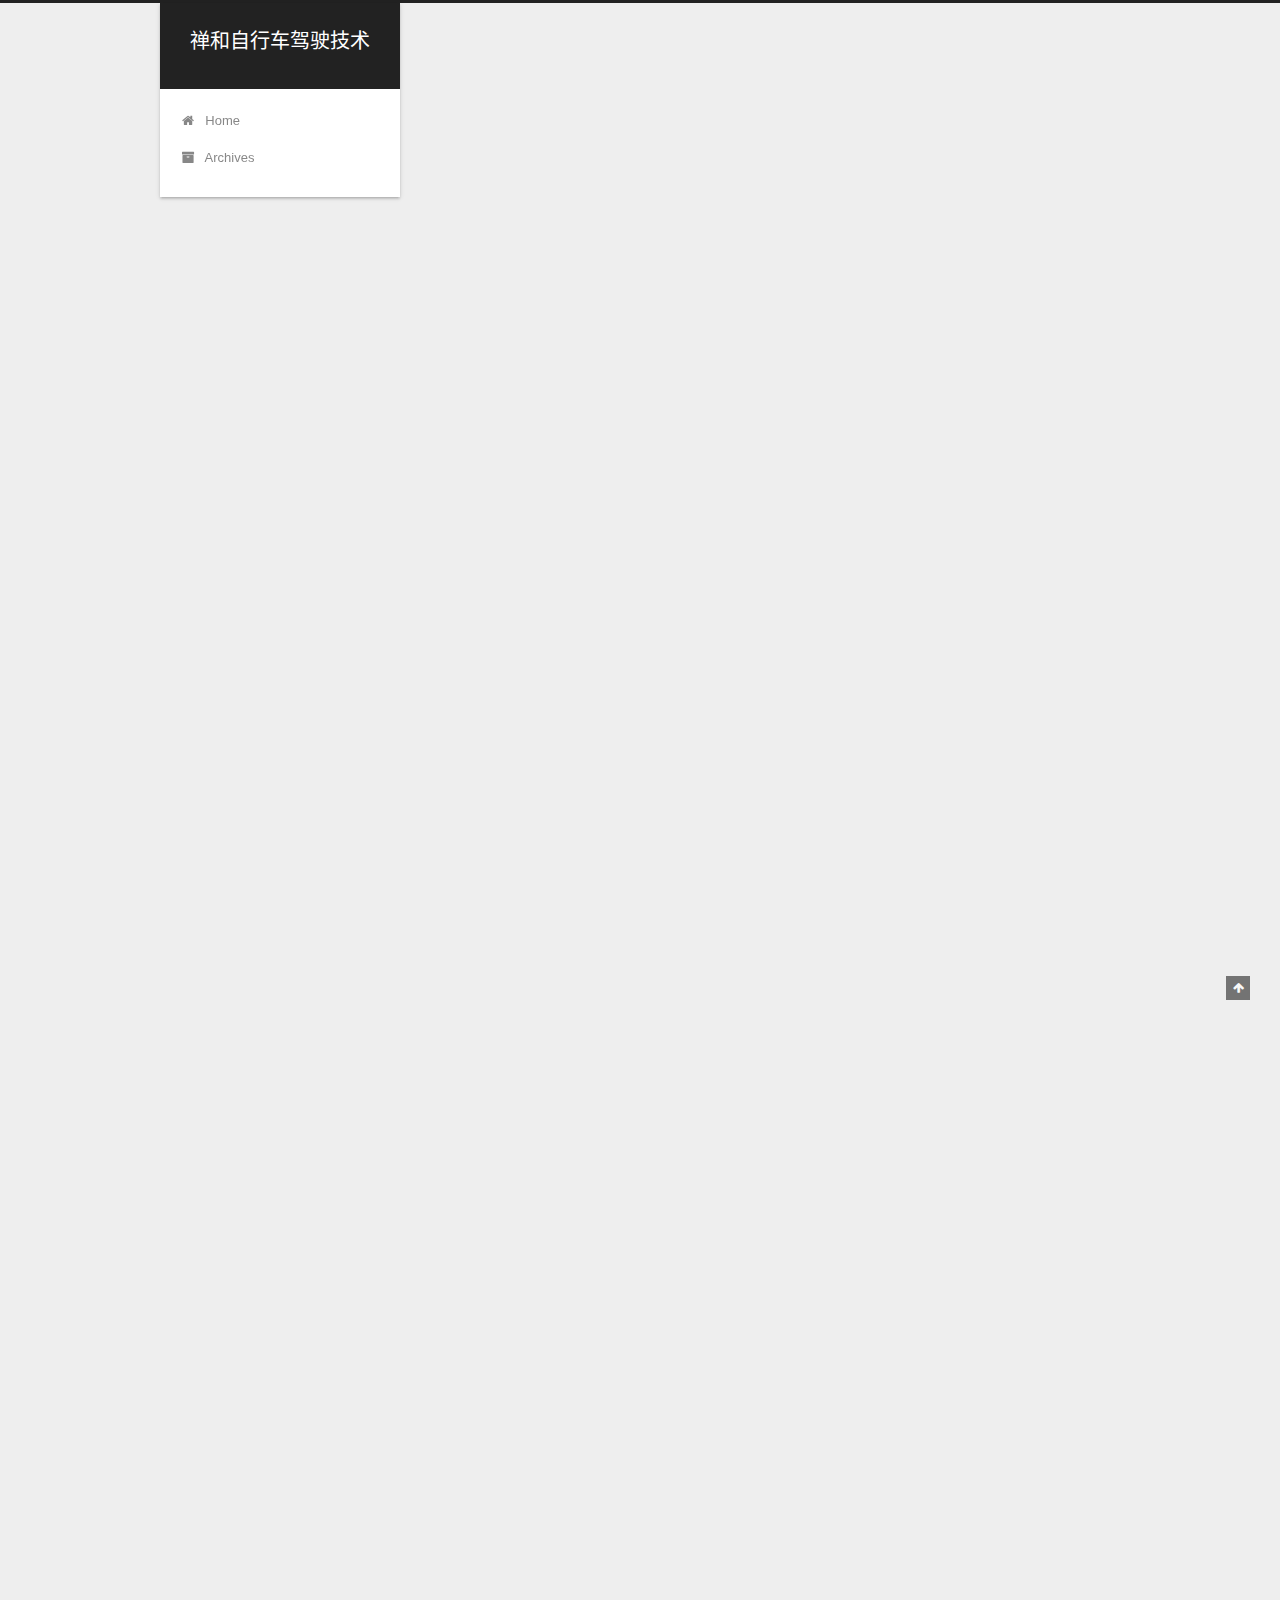
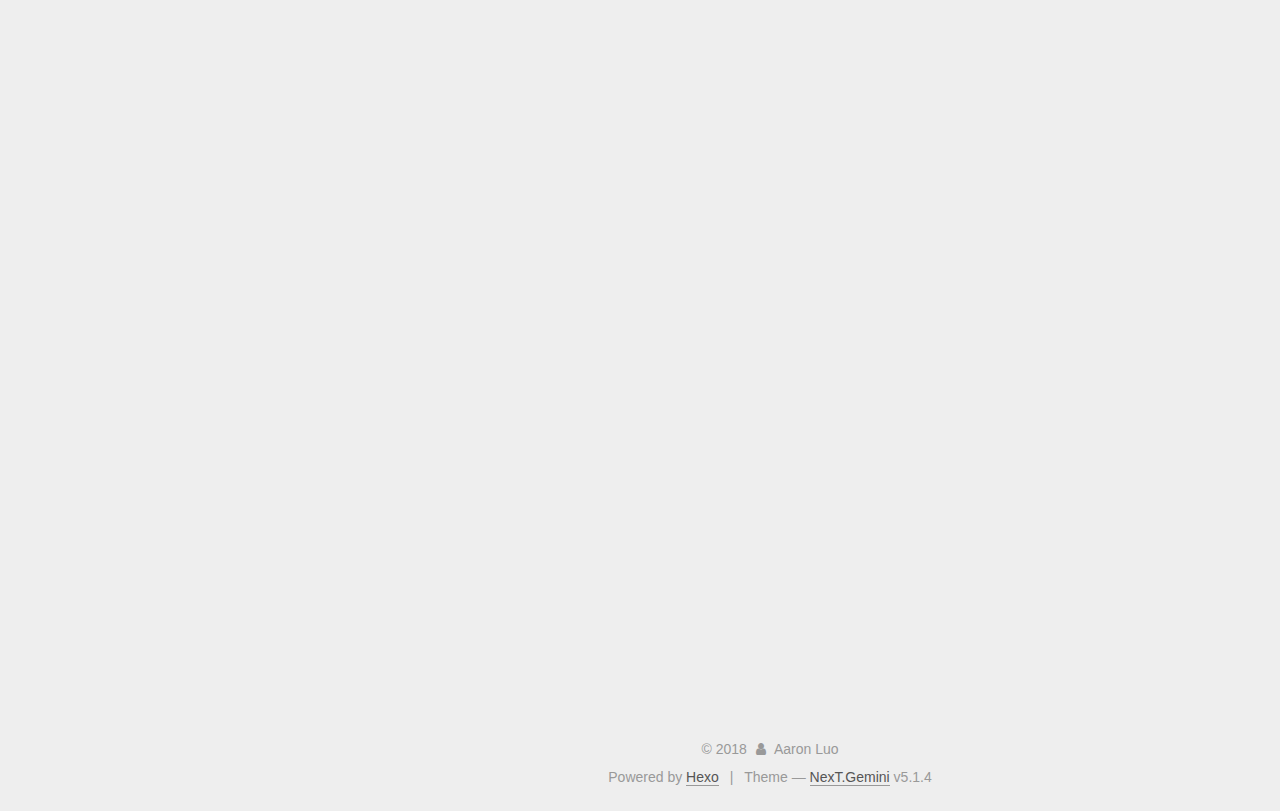
==== commit 66dbe200: "Site updated: 2018-12-03 09:49:52" ====
--- a/index.html
+++ b/index.html
@@ -80,12 +80,12 @@
 
 
 <meta property="og:type" content="website">
-<meta property="og:title" content="老罗的博客">
+<meta property="og:title" content="禅和自行车驾驶技术">
 <meta property="og:url" content="http://yoursite.com/index.html">
-<meta property="og:site_name" content="老罗的博客">
+<meta property="og:site_name" content="禅和自行车驾驶技术">
 <meta property="og:locale" content="zh-cn">
 <meta name="twitter:card" content="summary">
-<meta name="twitter:title" content="老罗的博客">
+<meta name="twitter:title" content="禅和自行车驾驶技术">
 
 
 
@@ -121,11 +121,20 @@
 
 
 
-  <title>老罗的博客</title>
-  
-
-
-
+  <title>禅和自行车驾驶技术</title>
+  
+
+
+
+
+<script>
+  (function(i,s,o,g,r,a,m){i['GoogleAnalyticsObject']=r;i[r]=i[r]||function(){
+            (i[r].q=i[r].q||[]).push(arguments)},i[r].l=1*new Date();a=s.createElement(o),
+          m=s.getElementsByTagName(o)[0];a.async=1;a.src=g;m.parentNode.insertBefore(a,m)
+  })(window,document,'script','https://www.google-analytics.com/analytics.js','ga');
+  ga('create', 'UA-130256712-1', 'auto');
+  ga('send', 'pageview');
+</script>
 
 
 
@@ -152,7 +161,7 @@
     <div class="custom-logo-site-title">
       <a href="/" class="brand" rel="start">
         <span class="logo-line-before"><i></i></span>
-        <span class="site-title">老罗的博客</span>
+        <span class="site-title">禅和自行车驾驶技术</span>
         <span class="logo-line-after"><i></i></span>
       </a>
     </div>
@@ -229,7 +238,7 @@
   
   
   <div class="post-block">
-    <link itemprop="mainEntityOfPage" href="http://yoursite.com/2018/11/20/hello-world/">
+    <link itemprop="mainEntityOfPage" href="http://yoursite.com/2018/12/02/使用__slots__节省内存使用/">
 
     <span hidden itemprop="author" itemscope="" itemtype="http://schema.org/Person">
       <meta itemprop="name" content="Aaron Luo">
@@ -238,7 +247,148 @@
     </span>
 
     <span hidden itemprop="publisher" itemscope="" itemtype="http://schema.org/Organization">
-      <meta itemprop="name" content="老罗的博客">
+      <meta itemprop="name" content="禅和自行车驾驶技术">
+    </span>
+
+    
+      <header class="post-header">
+
+        
+        
+          <h1 class="post-title" itemprop="name headline">
+                
+                <a class="post-title-link" href="/2018/12/02/使用__slots__节省内存使用/" itemprop="url">使用__slots__节省内存使用</a></h1>
+        
+
+        <div class="post-meta">
+          <span class="post-time">
+            
+              <span class="post-meta-item-icon">
+                <i class="fa fa-calendar-o"></i>
+              </span>
+              
+                <span class="post-meta-item-text">Posted on</span>
+              
+              <time title="Post created" itemprop="dateCreated datePublished" datetime="2018-12-02T12:53:35+08:00">
+                2018-12-02
+              </time>
+            
+
+            
+
+            
+          </span>
+
+          
+
+          
+            
+              <span class="post-comments-count">
+                <span class="post-meta-divider">|</span>
+                <span class="post-meta-item-icon">
+                  <i class="fa fa-comment-o"></i>
+                </span>
+                <a href="/2018/12/02/使用__slots__节省内存使用/#comments" itemprop="discussionUrl">
+                  <span class="post-comments-count disqus-comment-count" data-disqus-identifier="2018/12/02/使用__slots__节省内存使用/" itemprop="commentCount"></span>
+                </a>
+              </span>
+            
+          
+
+          
+          
+
+          
+
+          
+
+          
+
+        </div>
+      </header>
+    
+
+    
+    
+    
+    <div class="post-body" itemprop="articleBody">
+
+      
+      
+
+      
+        
+          
+            <p>在我们的程序中总是在空间换时间、时间换空间中来回转换，今天我们来使用Python的__solts__来节省内存的方法。</p>
+<p>比如我们现在有一个Employee类，记录了员工的一些基本信息，<br><figure class="highlight plain"><table><tr><td class="gutter"><pre><span class="line">1</span><br><span class="line">2</span><br><span class="line">3</span><br><span class="line">4</span><br><span class="line">5</span><br></pre></td><td class="code"><pre><span class="line">class Employee():</span><br><span class="line"></span><br><span class="line">    def __init__(self, name, age):</span><br><span class="line">        self.name = name</span><br><span class="line">        self.age = age</span><br></pre></td></tr></table></figure></p>
+<p>那么一个employee实例需要多少内存呢，这里是一个简单的脚本来计算内存的使用情况<br><figure class="highlight plain"><table><tr><td class="gutter"><pre><span class="line">1</span><br><span class="line">2</span><br><span class="line">3</span><br><span class="line">4</span><br><span class="line">5</span><br><span class="line">6</span><br><span class="line">7</span><br></pre></td><td class="code"><pre><span class="line">import sys</span><br><span class="line">import resource</span><br><span class="line"></span><br><span class="line">mem_start = resource.getrusage(resource.RUSAGE_SELF).ru_maxrss</span><br><span class="line">objs = [Employee(&apos;name&apos;, 18) for i in range(100000)]</span><br><span class="line">mem_end = resource.getrusage(resource.RUSAGE_SELF).ru_maxrss</span><br><span class="line">print(mem_end - mem_start)</span><br></pre></td></tr></table></figure></p>
+<p>从运行结果看我们大概使用17M内存，那么现在我们使用__slots__,修改后的Employee类如下<br><figure class="highlight plain"><table><tr><td class="gutter"><pre><span class="line">1</span><br><span class="line">2</span><br><span class="line">3</span><br><span class="line">4</span><br><span class="line">5</span><br><span class="line">6</span><br></pre></td><td class="code"><pre><span class="line">class Employee():</span><br><span class="line">    __slots__ = (&apos;name&apos;, &apos;age&apos;)</span><br><span class="line"></span><br><span class="line">    def __init__(self, name, age):</span><br><span class="line">        self.name = name</span><br><span class="line">        self.age = age</span><br></pre></td></tr></table></figure></p>
+<p>再次运行发现这次使用了大约6M内存,使用内存不到原来的40%。</p>
+<p>那么这一切背后的逻辑是是什么呢？<br>在默认情况下Python中的实例使用__dict__来保存实例的属性，因为这个存储会耗费大量的内存，如果使用了__slots__,系统会使用元祖的形式来保存属性,从而节省了大量内存,我们使用dir(obj)会发现实例没有__dict__属性</p>
+<p>除了这些之外，使用__slots__还有一些注意事项</p>
+<ol>
+<li>不能为实例设置新的属性</li>
+<li>如果不把__weakref__加入__slots__,则实例不支持弱引用</li>
+</ol>
+<p>更多的详细说明参见<a href="https://docs.python.org/3.7/reference/datamodel.html#object.__slots__" target="_blank" rel="noopener">这里</a></p>
+
+          
+        
+      
+    </div>
+    
+    
+    
+
+    
+
+    
+
+    
+
+    <footer class="post-footer">
+      
+
+      
+
+      
+
+      
+      
+        <div class="post-eof"></div>
+      
+    </footer>
+  </div>
+  
+  
+  
+  </article>
+
+
+    
+      
+
+  
+
+  
+  
+  
+
+  <article class="post post-type-normal" itemscope="" itemtype="http://schema.org/Article">
+  
+  
+  
+  <div class="post-block">
+    <link itemprop="mainEntityOfPage" href="http://yoursite.com/2018/11/20/hello-world/">
+
+    <span hidden itemprop="author" itemscope="" itemtype="http://schema.org/Person">
+      <meta itemprop="name" content="Aaron Luo">
+      <meta itemprop="description" content="">
+      <meta itemprop="image" content="/images/avatar.gif">
+    </span>
+
+    <span hidden itemprop="publisher" itemscope="" itemtype="http://schema.org/Organization">
+      <meta itemprop="name" content="禅和自行车驾驶技术">
     </span>
 
     
@@ -274,6 +424,16 @@
 
           
             
+              <span class="post-comments-count">
+                <span class="post-meta-divider">|</span>
+                <span class="post-meta-item-icon">
+                  <i class="fa fa-comment-o"></i>
+                </span>
+                <a href="/2018/11/20/hello-world/#comments" itemprop="discussionUrl">
+                  <span class="post-comments-count disqus-comment-count" data-disqus-identifier="2018/11/20/hello-world/" itemprop="commentCount"></span>
+                </a>
+              </span>
+            
           
 
           
@@ -390,7 +550,7 @@
               
                 <a href="/archives/">
               
-                  <span class="site-state-item-count">1</span>
+                  <span class="site-state-item-count">2</span>
                   <span class="site-state-item-name">posts</span>
                 </a>
               </div>
@@ -398,6 +558,15 @@
 
             
 
+            
+              
+              
+              <div class="site-state-item site-state-tags">
+                
+                  <span class="site-state-item-count">1</span>
+                  <span class="site-state-item-name">tags</span>
+                
+              </div>
             
 
           </nav>
@@ -570,6 +739,14 @@
 
   
 
+    
+      <script id="dsq-count-scr" src="https://shan-he-zi-xing-che-jia-shi-ji-zhu.disqus.com/count.js" async></script>
+    
+
+    
+
+  
+
 
 
 
@@ -582,10 +759,6 @@
   
 
 
-
-
-
-  
 
 
 
--- a/css/main.css
+++ b/css/main.css
@@ -1823,7 +1823,7 @@
   width: 4px;
   height: 4px;
   border-radius: 50%;
-  background: #f73952;
+  background: #33b825;
 }
 .links-of-blogroll {
   font-size: 13px;
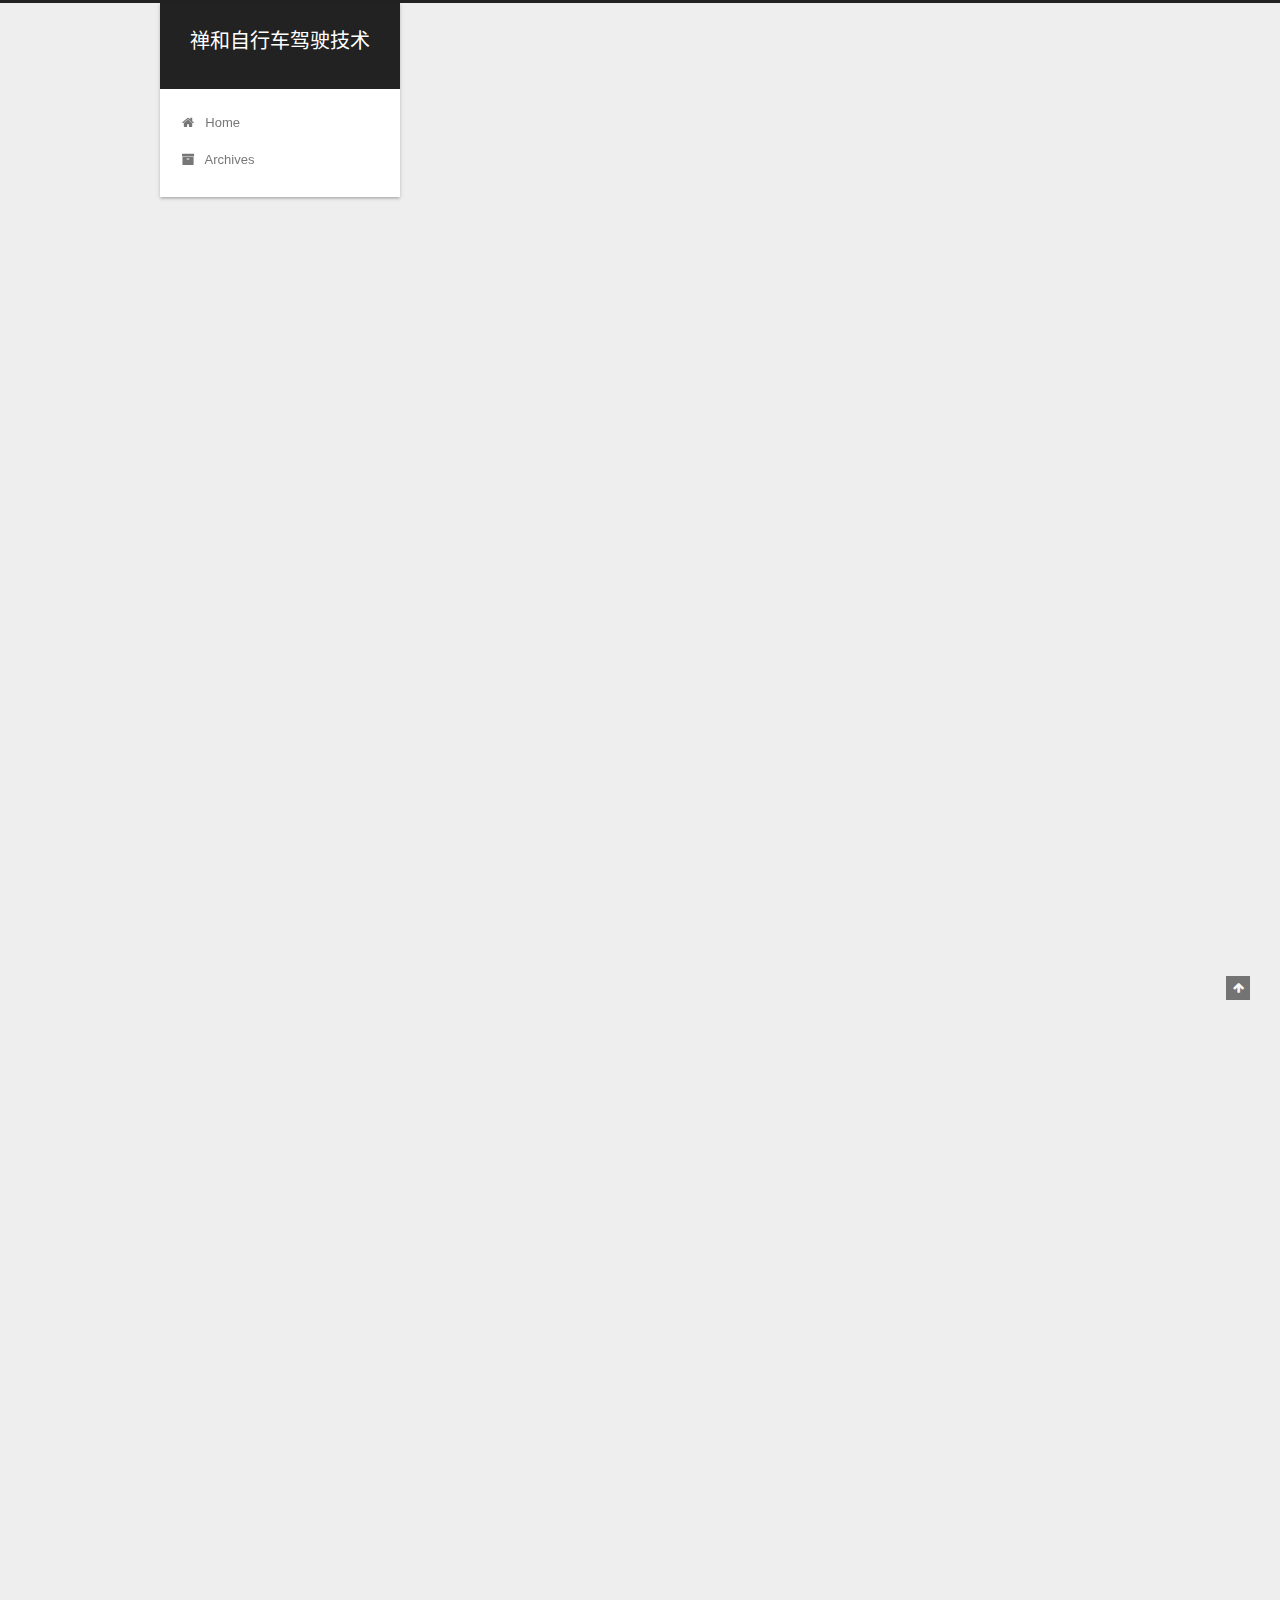
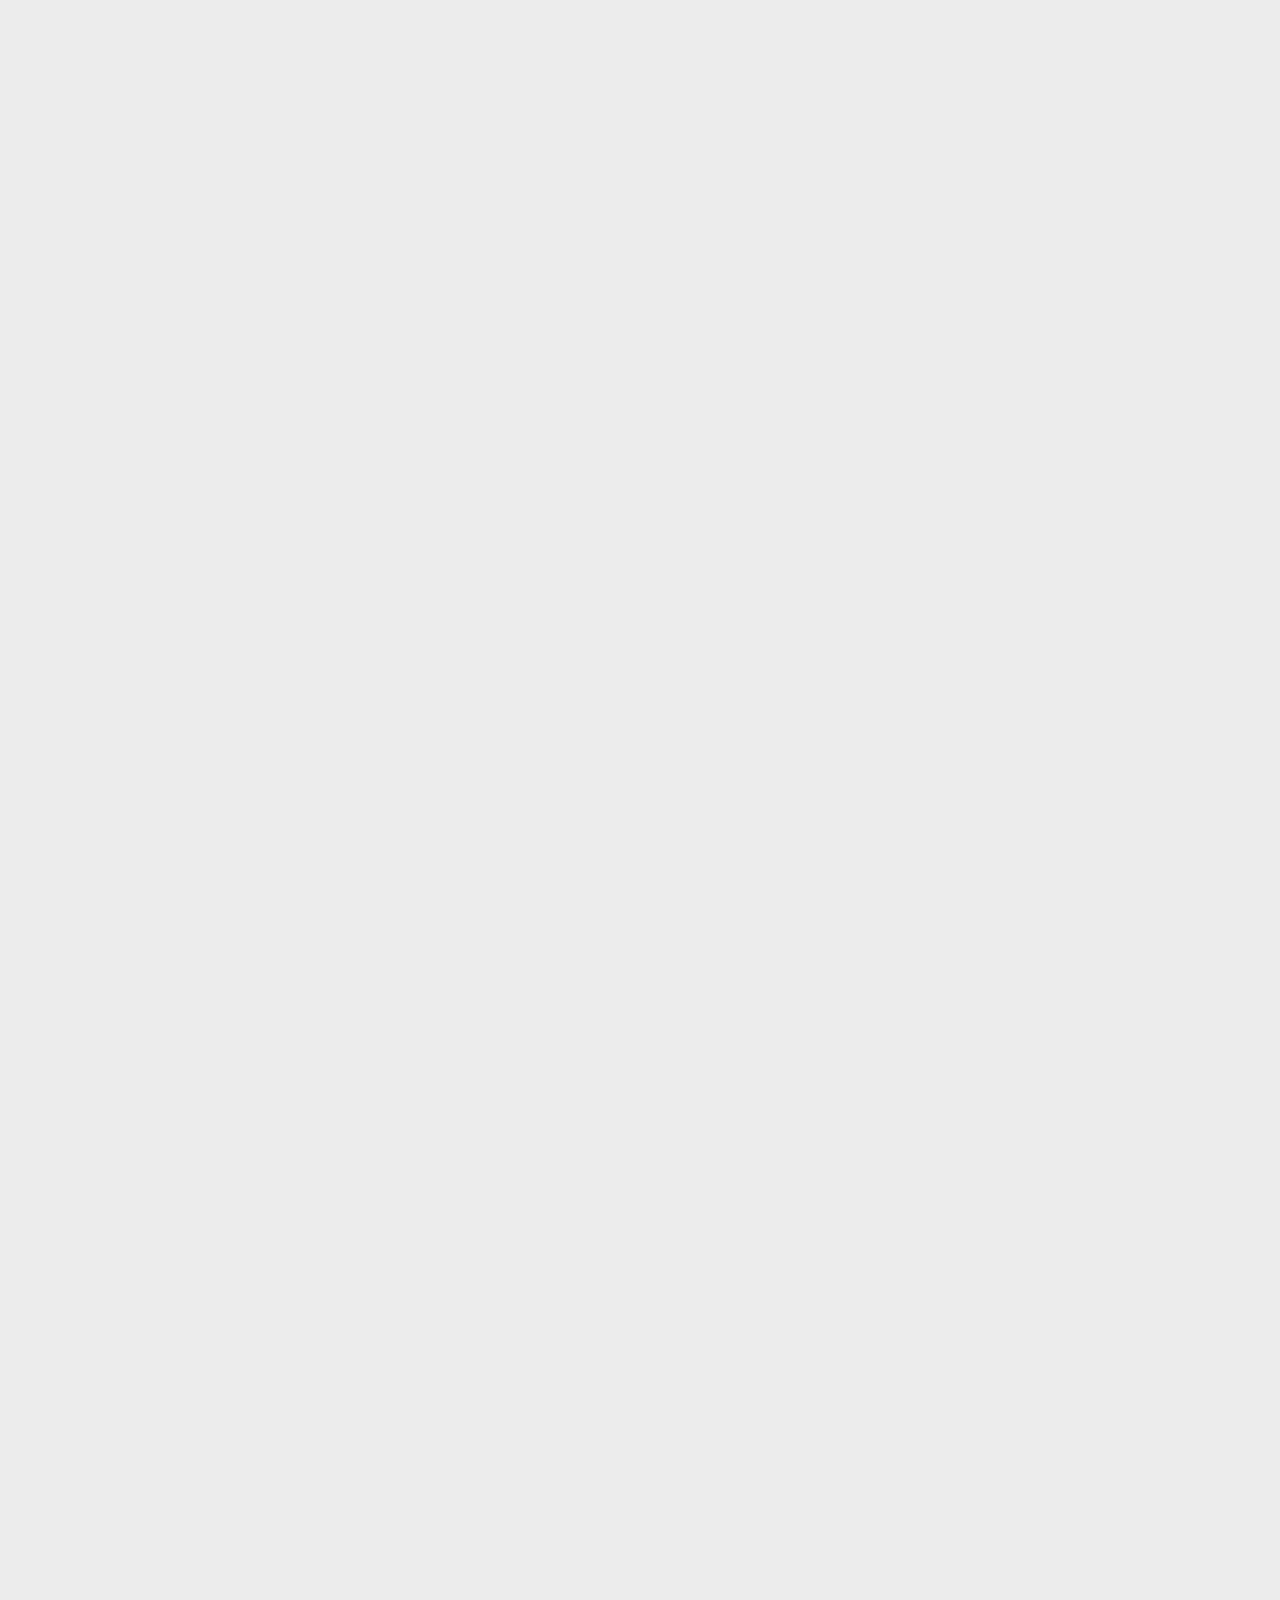
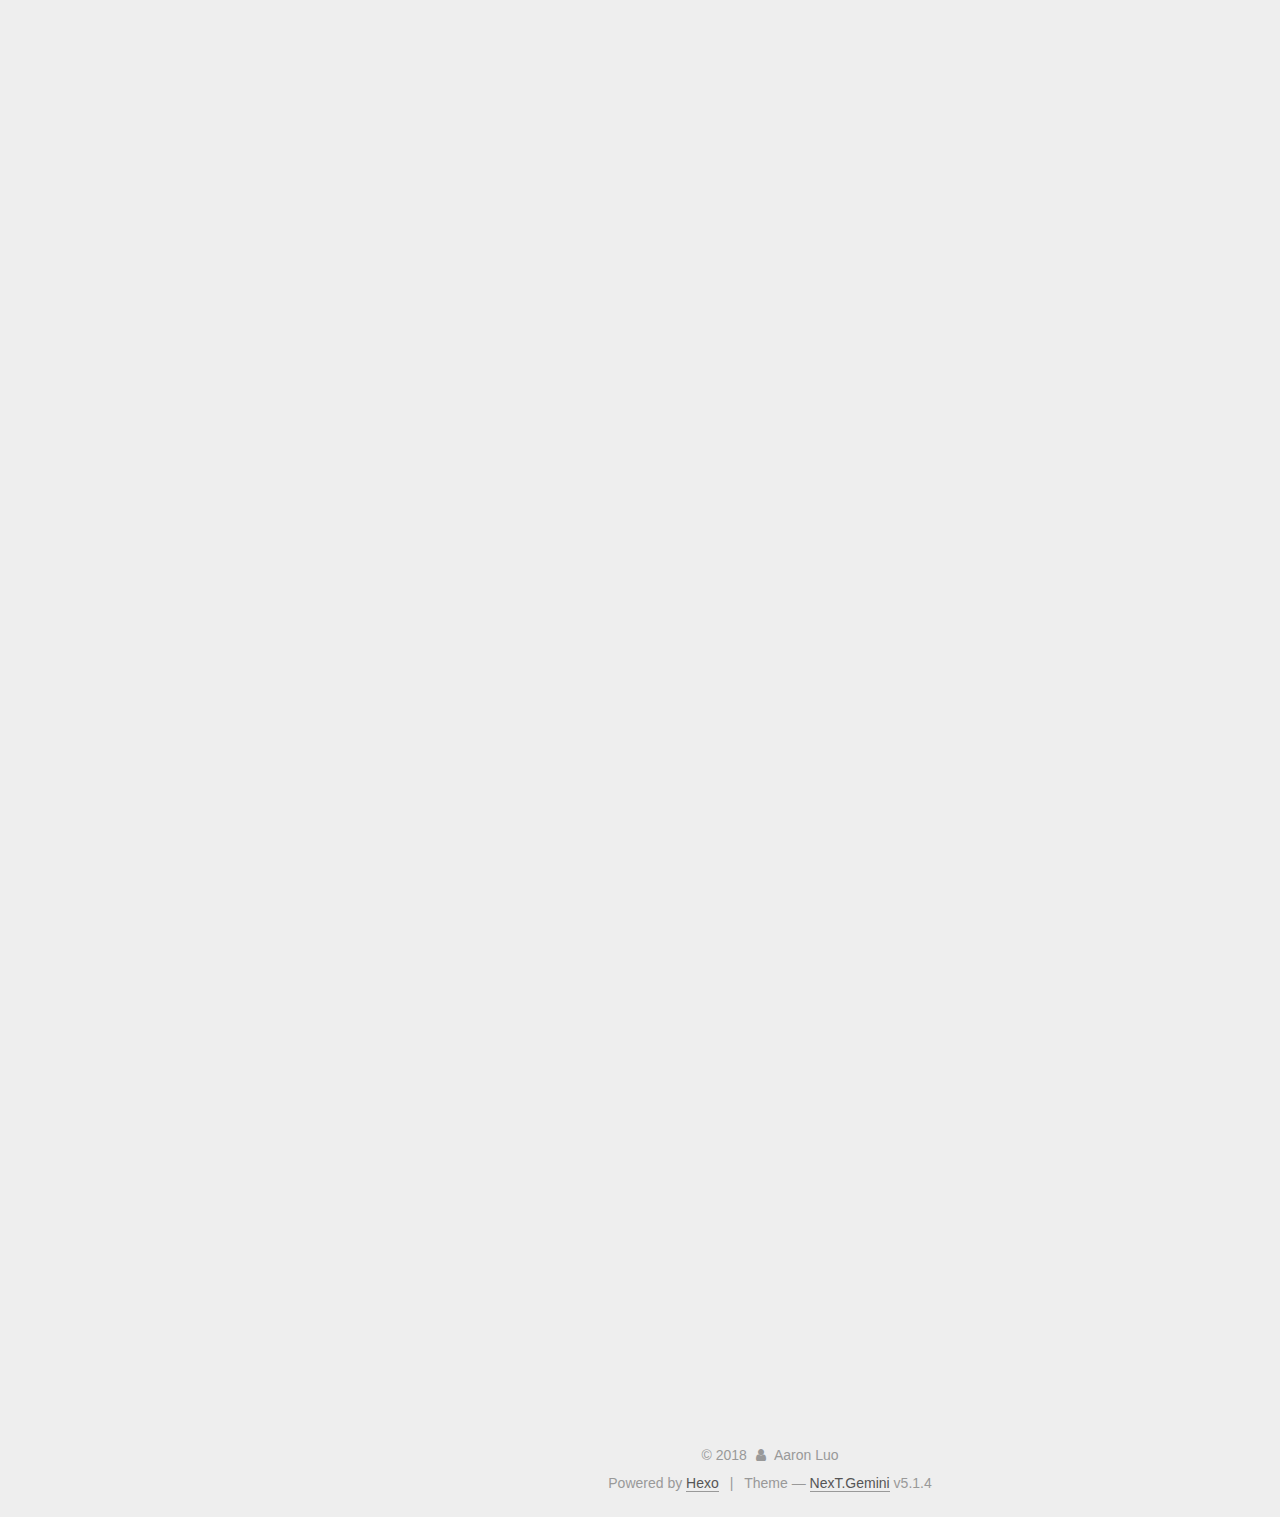
==== commit c549d03a: "Site updated: 2018-12-06 09:39:26" ====
--- a/index.html
+++ b/index.html
@@ -238,6 +238,152 @@
   
   
   <div class="post-block">
+    <link itemprop="mainEntityOfPage" href="http://yoursite.com/2018/12/04/算法练级攻略/">
+
+    <span hidden itemprop="author" itemscope="" itemtype="http://schema.org/Person">
+      <meta itemprop="name" content="Aaron Luo">
+      <meta itemprop="description" content="">
+      <meta itemprop="image" content="/images/avatar.gif">
+    </span>
+
+    <span hidden itemprop="publisher" itemscope="" itemtype="http://schema.org/Organization">
+      <meta itemprop="name" content="禅和自行车驾驶技术">
+    </span>
+
+    
+      <header class="post-header">
+
+        
+        
+          <h1 class="post-title" itemprop="name headline">
+                
+                <a class="post-title-link" href="/2018/12/04/算法练级攻略/" itemprop="url">算法练级攻略</a></h1>
+        
+
+        <div class="post-meta">
+          <span class="post-time">
+            
+              <span class="post-meta-item-icon">
+                <i class="fa fa-calendar-o"></i>
+              </span>
+              
+                <span class="post-meta-item-text">Posted on</span>
+              
+              <time title="Post created" itemprop="dateCreated datePublished" datetime="2018-12-04T11:29:04+08:00">
+                2018-12-04
+              </time>
+            
+
+            
+
+            
+          </span>
+
+          
+
+          
+            
+              <span class="post-comments-count">
+                <span class="post-meta-divider">|</span>
+                <span class="post-meta-item-icon">
+                  <i class="fa fa-comment-o"></i>
+                </span>
+                <a href="/2018/12/04/算法练级攻略/#comments" itemprop="discussionUrl">
+                  <span class="post-comments-count disqus-comment-count" data-disqus-identifier="2018/12/04/算法练级攻略/" itemprop="commentCount"></span>
+                </a>
+              </span>
+            
+          
+
+          
+          
+
+          
+
+          
+
+          
+
+        </div>
+      </header>
+    
+
+    
+    
+    
+    <div class="post-body" itemprop="articleBody">
+
+      
+      
+
+      
+        
+          
+            <h2 id="为什么要练习算法"><a href="#为什么要练习算法" class="headerlink" title="为什么要练习算法"></a>为什么要练习算法</h2><p>程序的世界，可以说是算法的世界，所以在码农们总要过了算法这道坎。这么说可能比价玄乎，那么就说几个具体的例子：</p>
+<h3 id="面试"><a href="#面试" class="headerlink" title="面试"></a>面试</h3><p>大家可以看看各个大厂的面试笔试题目，算法的比重是巨大的。所以要你要想进入大厂算法这一关必须过。特别是对于校招的同学，没有工程经验，各大公司就喜欢使用计算的算法题目来考察面试者。而且越是注重技术的公司对算法的越高。俗话说水往低处流、人往高处走，过了算法这一关是基本的敲门砖。</p>
+<h3 id="知其然，知其所以然"><a href="#知其然，知其所以然" class="headerlink" title="知其然，知其所以然"></a>知其然，知其所以然</h3><p>很多同学说，我们在平常工作中基本使用不到算法，比如使用数据的排序，类库里都已经有了现成的方法。这里大家可能忽略了一个问题，类库里的方法都是普适性的算法，对当前业务是否是最优的有待商榷。我们是不是应该编写更适合当前业务场景的算法？</p>
+<p>即便在我们的最简单的业务代码中，也可能用到了其他技术组建；比如数据库，使用数据库中我们基本逃离不开表的设计，索引的优化，如果不了解索引的算法机制是无法设计出良好的索引结构的。</p>
+<p>再比如Redis在系统中普遍使用，那么它依靠什么做到的高性能，背后是什么样的网络模型，什么样的数据结构来实现的这一目的。</p>
+<p>无论哪个行业，我们都是看别人的方案、学习别人的思路，然后超越别人的实现；所以我们要了解常用软件的设计思路、算法实现，以让自己的眼界更开阔，写出更优雅的算法。</p>
+<h3 id="我们不是菜鸟"><a href="#我们不是菜鸟" class="headerlink" title="我们不是菜鸟"></a>我们不是菜鸟</h3><p>每个程序员都是有追求的程序员，我们要认真对待每一行代码，对自己的代码有敬畏之心，它们的运行应该是高效的，这些都离不开算法的设计。</p>
+<p>那么我们应该如何学习算法，经历哪些阶段，每个解读需要读哪些书呢？</p>
+<h2 id="练习算法的几个阶段"><a href="#练习算法的几个阶段" class="headerlink" title="练习算法的几个阶段"></a>练习算法的几个阶段</h2><h3 id="入门阶段"><a href="#入门阶段" class="headerlink" title="入门阶段"></a>入门阶段</h3><p>对于入门阶段的新手，主要的目的是对算法有个感性的认识，了解算法能够做什么，会带来什么好处。<br>对这一阶段非常推荐<a href="https://book.douban.com/subject/26979890/" target="_blank" rel="noopener">算法图解</a>这本书，这本书让人非常容易理解的方式讲述了算法，帮助我们在日常的项目中使用算法，发挥算法的能量。<br>只看不练对知识的吸收是很低的，这本书提供了一些练习题目，里面的每个题目都应该实现一遍，另外对每章的主题，应该在leetcode上找到对应的题目进行练习。这一阶段除了书上的练习题，应该刷题目50～100道。</p>
+<p>经过这一阶段的练习，对算法应该有感性的认识，并能解决常见的问题。但是这本书也有它的缺陷，很多内容细节不够清晰，对整个算法体系不够严谨和系统。理解了这一本应该进入第二阶段。</p>
+<h3 id="大量练习阶段"><a href="#大量练习阶段" class="headerlink" title="大量练习阶段"></a>大量练习阶段</h3><p>有了上一阶段的基础，这一阶段应该阅读<a href="https://book.douban.com/subject/1139426/" target="_blank" rel="noopener">数据结构与算法分析</a>，这一本书曾被评为20世纪顶尖的30部计算机著作之一，基本上各大高校的经典教材；同时这本书难度适中，整体上非常系统和全面、严谨。</p>
+<p>同时建议这一阶段根据每章的内容进行大量刷题，吃透每一章的内容。相信经过这一本书的洗礼，对常见公司的面试题目均可以拿下，如果纯粹从面试角度来讲，这一阶段可以阅读《编程之美》，《剑指 offer》可以让你如虎添翼。</p>
+<h3 id="经典图书"><a href="#经典图书" class="headerlink" title="经典图书"></a>经典图书</h3><p>如果说算法的经典书籍，每个科班出身的程序员都会提及<a href="https://book.douban.com/subject/20432061/" target="_blank" rel="noopener">《算法导论》</a>,这本书更注重算法的正确性，复杂度的证明和数学公式的推导，这本书不是要看，而是要啃，不过如果再上一阶段没有充足的练习，草草阅读这一本书，会让人巨痛苦。</p>
+<p>另外一本经典<a href="https://book.douban.com/subject/10432347/" target="_blank" rel="noopener">《算法》</a>,相对于算法导论来讲，阅读起来相对轻松，但是全面性来讲不如算法导论。</p>
+<p>这一阶段除了啃算法导论这本书，还应该加上leetcode较难的题目，加深对每个章节的理解。经过这一阶段，可以说从理论上对算法有更深入的认识。</p>
+<h3 id="大神阶段"><a href="#大神阶段" class="headerlink" title="大神阶段"></a>大神阶段</h3><p><a href="https://book.douban.com/subject/1130500/" target="_blank" rel="noopener">计算机程序设计艺术</a>，这绝对是一本神书，可以说是算法学习的终极挑战，没有成为大神估计也是只看了这本书书的简单章节。</p>
+<h2 id="总结"><a href="#总结" class="headerlink" title="总结"></a>总结</h2><p>算法的重要性是显而易见的，市面上也各种图书和教程，不在多而在精；上面主要提及了五本书和leetcode,相信经过这五本书的阅读和练习，可以帮助你在算法道路上所向披靡。</p>
+
+          
+        
+      
+    </div>
+    
+    
+    
+
+    
+
+    
+
+    
+
+    <footer class="post-footer">
+      
+
+      
+
+      
+
+      
+      
+        <div class="post-eof"></div>
+      
+    </footer>
+  </div>
+  
+  
+  
+  </article>
+
+
+    
+      
+
+  
+
+  
+  
+  
+
+  <article class="post post-type-normal" itemscope="" itemtype="http://schema.org/Article">
+  
+  
+  
+  <div class="post-block">
     <link itemprop="mainEntityOfPage" href="http://yoursite.com/2018/12/02/使用__slots__节省内存使用/">
 
     <span hidden itemprop="author" itemscope="" itemtype="http://schema.org/Person">
@@ -550,7 +696,7 @@
               
                 <a href="/archives/">
               
-                  <span class="site-state-item-count">2</span>
+                  <span class="site-state-item-count">3</span>
                   <span class="site-state-item-name">posts</span>
                 </a>
               </div>
@@ -563,7 +709,7 @@
               
               <div class="site-state-item site-state-tags">
                 
-                  <span class="site-state-item-count">1</span>
+                  <span class="site-state-item-count">2</span>
                   <span class="site-state-item-name">tags</span>
                 
               </div>
--- a/css/main.css
+++ b/css/main.css
@@ -1823,7 +1823,7 @@
   width: 4px;
   height: 4px;
   border-radius: 50%;
-  background: #33b825;
+  background: #052d28;
 }
 .links-of-blogroll {
   font-size: 13px;
